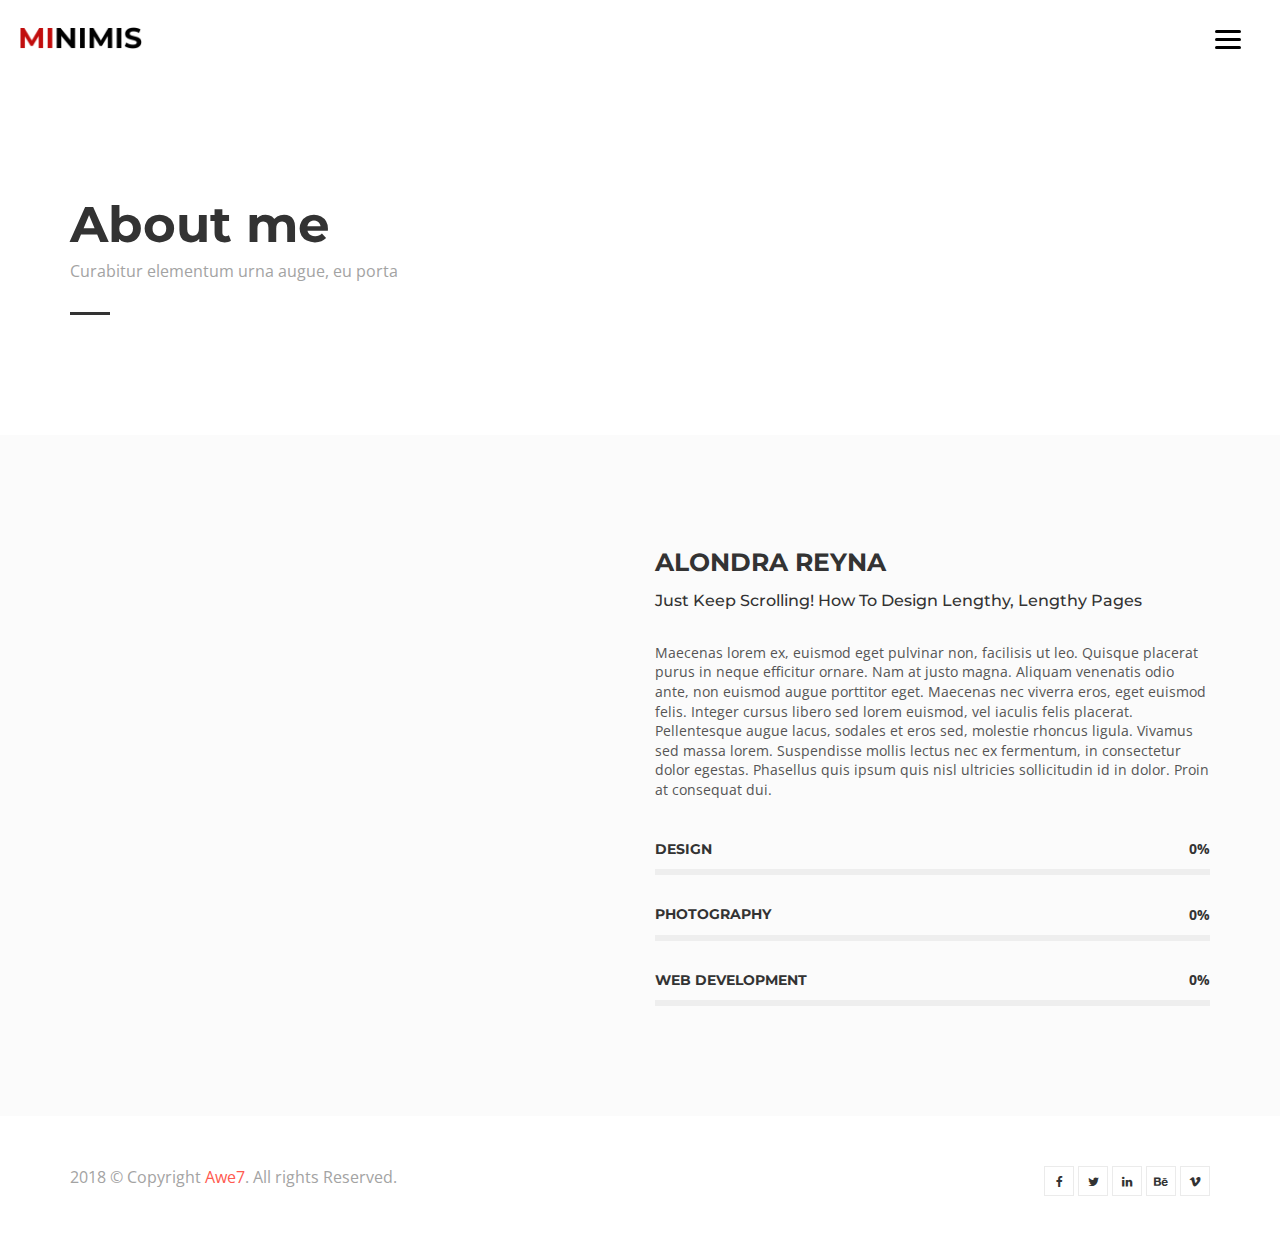
==== about.html @ cb205912 "create repo" ====
<!DOCTYPE html>
<html>
  <head>
    <title>About</title>
    <meta charset="utf-8" />
    <meta
      name="viewport"
      content="width=device-width, initial-scale=1.0, maximum-scale=1.0, user-scalable=no"
    />
    <meta name="format-detection" content="telephone=no" />
    <meta name="apple-mobile-web-app-capable" content="yes" />
    <!-- Fonts-->
    <link
      rel="stylesheet"
      type="text/css"
      href="assets/fonts/fontawesome/font-awesome.min.css"
    />
    <link
      rel="stylesheet"
      type="text/css"
      href="assets/fonts/pe-icon/pe-icon.css"
    />
    <!-- Vendors-->
    <link
      rel="stylesheet"
      type="text/css"
      href="assets/vendors/bootstrap/grid.css"
    />
    <link
      rel="stylesheet"
      type="text/css"
      href="assets/vendors/magnific-popup/magnific-popup.min.css"
    />
    <link
      rel="stylesheet"
      type="text/css"
      href="assets/vendors/swiper/swiper.css"
    />
    <!-- App & fonts-->
    <link
      rel="stylesheet"
      type="text/css"
      href="https://fonts.googleapis.com/css?family=Montserrat:300,400,500,600,700|Open+Sans:400,700"
    />
    <link
      rel="stylesheet"
      type="text/css"
      id="app-stylesheet"
      href="assets/css/main.css"
    />
    <!--[if lt IE 9]>
      <script src="https://oss.maxcdn.com/libs/html5shiv/3.7.0/html5shiv.js"></script>
    <![endif]-->
  </head>

  <body>
    <div class="page-wrap" id="root">
      <!-- header -->
      <header class="header header--fixed">
        <div class="header__inner">
          <div class="header__logo">
            <a href="index.html"
              ><img src="assets/img/logo.png" alt="" style="width: 122px"
            /></a>
          </div>
          <div class="navbar-toggle" id="fs-button">
            <div class="navbar-icon"><span></span></div>
          </div>
        </div>

        <!-- fullscreenmenu__module -->
        <div class="fullscreenmenu__module" trigger="#fs-button">
          <!-- overlay-menu -->
          <nav class="overlay-menu">
            <!--  -->
            <ul class="wil-menu-list">
              <li><a href="index.html">Home</a></li>
              <li class="current-menu-item"><a href="about.html">About</a></li>
              <li><a href="work.html">Work</a></li>
              <li><a href="blog.html">Blog</a></li>
              <li><a href="contact.html">Contact</a></li>
            </ul>
            <!--  -->
          </nav>
          <!-- End / overlay-menu -->
        </div>
        <!-- End / fullscreenmenu__module -->
      </header>
      <!-- End / header -->

      <!-- Content-->
      <div class="wil-content">
        <!-- Section -->
        <section class="awe-section">
          <div class="container">
            <!-- page-title -->
            <div class="page-title pb-40">
              <h2 class="page-title__title">About me</h2>
              <p class="page-title__text">
                Curabitur elementum urna augue, eu porta
              </p>
              <div class="page-title__divider"></div>
            </div>
            <!-- End / page-title -->
          </div>
        </section>
        <!-- End / Section -->

        <!-- Section -->
        <section class="awe-section bg-gray">
          <div class="container">
            <div class="row">
              <div class="col-md-6 col-lg-5">
                <img
                  src="https://images.pexels.com/photos/797558/pexels-photo-797558.jpeg?w=1260&amp;h=750&amp;auto=compress&amp;cs=tinysrgb"
                  alt=""
                />
              </div>
              <div
                class="col-md-6 col-lg-6 col-xs-offset-0 col-sm-offset-0 col-md-offset-0 col-lg-offset-1"
              >
                <!--  -->
                <div class="mt-30">
                  <h2 class="about__title">Alondra Reyna</h2>
                  <p class="about__subtitle">
                    Just Keep Scrolling! How To Design Lengthy, Lengthy Pages
                  </p>
                  <p class="about__text">
                    Maecenas lorem ex, euismod eget pulvinar non, facilisis ut
                    leo. Quisque placerat purus in neque efficitur ornare. Nam
                    at justo magna. Aliquam venenatis odio ante, non euismod
                    augue porttitor eget. Maecenas nec viverra eros, eget
                    euismod felis. Integer cursus libero sed lorem euismod, vel
                    iaculis felis placerat. Pellentesque augue lacus, sodales et
                    eros sed, molestie rhoncus ligula. Vivamus sed massa lorem.
                    Suspendisse mollis lectus nec ex fermentum, in consectetur
                    dolor egestas. Phasellus quis ipsum quis nisl ultricies
                    sollicitudin id in dolor. Proin at consequat dui.
                  </p>

                  <!-- progress -->
                  <div class="progress">
                    <h5 class="progress__title">design</h5>
                    <div class="progress__wrap">
                      <div
                        class="progress__bar"
                        data-progress-percent="33"
                        data-timing="ease"
                        data-duration="1000"
                        data-delay="500"
                      ></div>
                      <span class="progress__number">39%</span>
                    </div>
                  </div>
                  <!-- End / progress -->

                  <!-- progress -->
                  <div class="progress">
                    <h5 class="progress__title">photography</h5>
                    <div class="progress__wrap">
                      <div
                        class="progress__bar"
                        data-progress-percent="59"
                        data-timing="ease"
                        data-duration="1000"
                        data-delay="500"
                      ></div>
                      <span class="progress__number">47%</span>
                    </div>
                  </div>
                  <!-- End / progress -->

                  <!-- progress -->
                  <div class="progress">
                    <h5 class="progress__title">web development</h5>
                    <div class="progress__wrap">
                      <div
                        class="progress__bar"
                        data-progress-percent="53"
                        data-timing="ease"
                        data-duration="1000"
                        data-delay="500"
                      ></div>
                      <span class="progress__number">59%</span>
                    </div>
                  </div>
                  <!-- End / progress -->
                </div>
                <!-- End /  -->
              </div>
            </div>
          </div>
        </section>
        <!-- End / Section -->
      </div>
      <!-- End / Content-->

      <!-- footer -->
      <div class="footer">
        <div class="container">
          <div class="row">
            <div class="col-md-6 col-lg-6">
              <p class="footer__coppy">
                2018 &copy; Copyright <a href="http://awe7.com/">Awe7</a>. All
                rights Reserved.
              </p>
            </div>
            <div class="col-md-6 col-lg-6">
              <div class="footer__social">
                <!-- social-icon -->
                <a class="social-icon" href="#"
                  ><i class="social-icon__icon fa fa-facebook"></i> </a
                ><!-- End / social-icon -->

                <!-- social-icon -->
                <a class="social-icon" href="#"
                  ><i class="social-icon__icon fa fa-twitter"></i> </a
                ><!-- End / social-icon -->

                <!-- social-icon -->
                <a class="social-icon" href="#"
                  ><i class="social-icon__icon fa fa-linkedin"></i> </a
                ><!-- End / social-icon -->

                <!-- social-icon -->
                <a class="social-icon" href="#"
                  ><i class="social-icon__icon fa fa-behance"></i> </a
                ><!-- End / social-icon -->

                <!-- social-icon -->
                <a class="social-icon" href="#"
                  ><i class="social-icon__icon fa fa-vimeo"></i> </a
                ><!-- End / social-icon -->
              </div>
            </div>
          </div>
        </div>
      </div>
      <!-- End / footer -->
    </div>
    <!-- Vendors-->
    <script
      type="text/javascript"
      src="assets/vendors/jquery/jquery.min.js"
    ></script>
    <script
      type="text/javascript"
      src="assets/vendors/imagesloaded/imagesloaded.pkgd.js"
    ></script>
    <script
      type="text/javascript"
      src="assets/vendors/isotope-layout/isotope.pkgd.js"
    ></script>
    <script
      type="text/javascript"
      src="assets/vendors/jquery-one-page/jquery.nav.min.js"
    ></script>
    <script
      type="text/javascript"
      src="assets/vendors/jquery.easing/jquery.easing.min.js"
    ></script>
    <script
      type="text/javascript"
      src="assets/vendors/jquery.matchHeight/jquery.matchHeight.min.js"
    ></script>
    <script
      type="text/javascript"
      src="assets/vendors/magnific-popup/jquery.magnific-popup.min.js"
    ></script>
    <script
      type="text/javascript"
      src="assets/vendors/masonry-layout/masonry.pkgd.js"
    ></script>
    <script
      type="text/javascript"
      src="assets/vendors/jquery.waypoints/jquery.waypoints.min.js"
    ></script>
    <script
      type="text/javascript"
      src="assets/vendors/swiper/swiper.jquery.js"
    ></script>
    <script type="text/javascript" src="assets/vendors/menu/menu.js"></script>
    <script
      type="text/javascript"
      src="assets/vendors/typed/typed.min.js"
    ></script>
    <!-- App-->
    <script type="text/javascript" src="assets/js/main.js"></script>
  </body>
</html>
---- assets/fonts/pe-icon/pe-icon.css ----
@font-face {
	font-family: 'Pe-icon-7-stroke';
	src:url('fonts/Pe-icon-7-stroke.eot?d7yf1v');
	src:url('fonts/Pe-icon-7-stroke.eot?#iefixd7yf1v') format('embedded-opentype'),
		url('fonts/Pe-icon-7-stroke.woff?d7yf1v') format('woff'),
		url('fonts/Pe-icon-7-stroke.ttf?d7yf1v') format('truetype'),
		url('fonts/Pe-icon-7-stroke.svg?d7yf1v#Pe-icon-7-stroke') format('svg');
	font-weight: normal;
	font-style: normal;
}

[class^="pe-7s-"], [class*=" pe-7s-"] {
	font-family: 'Pe-icon-7-stroke';
	speak: none;
	font-style: normal;
	font-weight: normal;
	font-variant: normal;
	text-transform: none;
	line-height: 1;

	/* Better Font Rendering =========== */
	-webkit-font-smoothing: antialiased;
	-moz-osx-font-smoothing: grayscale;
}

.pe-7s-album:before {
	content: "\e6aa";
}
.pe-7s-arc:before {
	content: "\e6ab";
}
.pe-7s-back-2:before {
	content: "\e6ac";
}
.pe-7s-bandaid:before {
	content: "\e6ad";
}
.pe-7s-car:before {
	content: "\e6ae";
}
.pe-7s-diamond:before {
	content: "\e6af";
}
.pe-7s-door-lock:before {
	content: "\e6b0";
}
.pe-7s-eyedropper:before {
	content: "\e6b1";
}
.pe-7s-female:before {
	content: "\e6b2";
}
.pe-7s-gym:before {
	content: "\e6b3";
}
.pe-7s-hammer:before {
	content: "\e6b4";
}
.pe-7s-headphones:before {
	content: "\e6b5";
}
.pe-7s-helm:before {
	content: "\e6b6";
}
.pe-7s-hourglass:before {
	content: "\e6b7";
}
.pe-7s-leaf:before {
	content: "\e6b8";
}
.pe-7s-magic-wand:before {
	content: "\e6b9";
}
.pe-7s-male:before {
	content: "\e6ba";
}
.pe-7s-map-2:before {
	content: "\e6bb";
}
.pe-7s-next-2:before {
	content: "\e6bc";
}
.pe-7s-paint-bucket:before {
	content: "\e6bd";
}
.pe-7s-pendrive:before {
	content: "\e6be";
}
.pe-7s-photo:before {
	content: "\e6bf";
}
.pe-7s-piggy:before {
	content: "\e6c0";
}
.pe-7s-plugin:before {
	content: "\e6c1";
}
.pe-7s-refresh-2:before {
	content: "\e6c2";
}
.pe-7s-rocket:before {
	content: "\e6c3";
}
.pe-7s-settings:before {
	content: "\e6c4";
}
.pe-7s-shield:before {
	content: "\e6c5";
}
.pe-7s-smile:before {
	content: "\e6c6";
}
.pe-7s-usb:before {
	content: "\e6c7";
}
.pe-7s-vector:before {
	content: "\e6c8";
}
.pe-7s-wine:before {
	content: "\e6c9";
}
.pe-7s-cloud-upload:before {
	content: "\e68a";
}
.pe-7s-cash:before {
	content: "\e68c";
}
.pe-7s-close:before {
	content: "\e680";
}
.pe-7s-bluetooth:before {
	content: "\e68d";
}
.pe-7s-cloud-download:before {
	content: "\e68b";
}
.pe-7s-way:before {
	content: "\e68e";
}
.pe-7s-close-circle:before {
	content: "\e681";
}
.pe-7s-id:before {
	content: "\e68f";
}
.pe-7s-angle-up:before {
	content: "\e682";
}
.pe-7s-wristwatch:before {
	content: "\e690";
}
.pe-7s-angle-up-circle:before {
	content: "\e683";
}
.pe-7s-world:before {
	content: "\e691";
}
.pe-7s-angle-right:before {
	content: "\e684";
}
.pe-7s-volume:before {
	content: "\e692";
}
.pe-7s-angle-right-circle:before {
	content: "\e685";
}
.pe-7s-users:before {
	content: "\e693";
}
.pe-7s-angle-left:before {
	content: "\e686";
}
.pe-7s-user-female:before {
	content: "\e694";
}
.pe-7s-angle-left-circle:before {
	content: "\e687";
}
.pe-7s-up-arrow:before {
	content: "\e695";
}
.pe-7s-angle-down:before {
	content: "\e688";
}
.pe-7s-switch:before {
	content: "\e696";
}
.pe-7s-angle-down-circle:before {
	content: "\e689";
}
.pe-7s-scissors:before {
	content: "\e697";
}
.pe-7s-wallet:before {
	content: "\e600";
}
.pe-7s-safe:before {
	content: "\e698";
}
.pe-7s-volume2:before {
	content: "\e601";
}
.pe-7s-volume1:before {
	content: "\e602";
}
.pe-7s-voicemail:before {
	content: "\e603";
}
.pe-7s-video:before {
	content: "\e604";
}
.pe-7s-user:before {
	content: "\e605";
}
.pe-7s-upload:before {
	content: "\e606";
}
.pe-7s-unlock:before {
	content: "\e607";
}
.pe-7s-umbrella:before {
	content: "\e608";
}
.pe-7s-trash:before {
	content: "\e609";
}
.pe-7s-tools:before {
	content: "\e60a";
}
.pe-7s-timer:before {
	content: "\e60b";
}
.pe-7s-ticket:before {
	content: "\e60c";
}
.pe-7s-target:before {
	content: "\e60d";
}
.pe-7s-sun:before {
	content: "\e60e";
}
.pe-7s-study:before {
	content: "\e60f";
}
.pe-7s-stopwatch:before {
	content: "\e610";
}
.pe-7s-star:before {
	content: "\e611";
}
.pe-7s-speaker:before {
	content: "\e612";
}
.pe-7s-signal:before {
	content: "\e613";
}
.pe-7s-shuffle:before {
	content: "\e614";
}
.pe-7s-shopbag:before {
	content: "\e615";
}
.pe-7s-share:before {
	content: "\e616";
}
.pe-7s-server:before {
	content: "\e617";
}
.pe-7s-search:before {
	content: "\e618";
}
.pe-7s-film:before {
	content: "\e6a5";
}
.pe-7s-science:before {
	content: "\e619";
}
.pe-7s-disk:before {
	content: "\e6a6";
}
.pe-7s-ribbon:before {
	content: "\e61a";
}
.pe-7s-repeat:before {
	content: "\e61b";
}
.pe-7s-refresh:before {
	content: "\e61c";
}
.pe-7s-add-user:before {
	content: "\e6a9";
}
.pe-7s-refresh-cloud:before {
	content: "\e61d";
}
.pe-7s-paperclip:before {
	content: "\e69c";
}
.pe-7s-radio:before {
	content: "\e61e";
}
.pe-7s-note2:before {
	content: "\e69d";
}
.pe-7s-print:before {
	content: "\e61f";
}
.pe-7s-network:before {
	content: "\e69e";
}
.pe-7s-prev:before {
	content: "\e620";
}
.pe-7s-mute:before {
	content: "\e69f";
}
.pe-7s-power:before {
	content: "\e621";
}
.pe-7s-medal:before {
	content: "\e6a0";
}
.pe-7s-portfolio:before {
	content: "\e622";
}
.pe-7s-like2:before {
	content: "\e6a1";
}
.pe-7s-plus:before {
	content: "\e623";
}
.pe-7s-left-arrow:before {
	content: "\e6a2";
}
.pe-7s-play:before {
	content: "\e624";
}
.pe-7s-key:before {
	content: "\e6a3";
}
.pe-7s-plane:before {
	content: "\e625";
}
.pe-7s-joy:before {
	content: "\e6a4";
}
.pe-7s-photo-gallery:before {
	content: "\e626";
}
.pe-7s-pin:before {
	content: "\e69b";
}
.pe-7s-phone:before {
	content: "\e627";
}
.pe-7s-plug:before {
	content: "\e69a";
}
.pe-7s-pen:before {
	content: "\e628";
}
.pe-7s-right-arrow:before {
	content: "\e699";
}
.pe-7s-paper-plane:before {
	content: "\e629";
}
.pe-7s-delete-user:before {
	content: "\e6a7";
}
.pe-7s-paint:before {
	content: "\e62a";
}
.pe-7s-bottom-arrow:before {
	content: "\e6a8";
}
.pe-7s-notebook:before {
	content: "\e62b";
}
.pe-7s-note:before {
	content: "\e62c";
}
.pe-7s-next:before {
	content: "\e62d";
}
.pe-7s-news-paper:before {
	content: "\e62e";
}
.pe-7s-musiclist:before {
	content: "\e62f";
}
.pe-7s-music:before {
	content: "\e630";
}
.pe-7s-mouse:before {
	content: "\e631";
}
.pe-7s-more:before {
	content: "\e632";
}
.pe-7s-moon:before {
	content: "\e633";
}
.pe-7s-monitor:before {
	content: "\e634";
}
.pe-7s-micro:before {
	content: "\e635";
}
.pe-7s-menu:before {
	content: "\e636";
}
.pe-7s-map:before {
	content: "\e637";
}
.pe-7s-map-marker:before {
	content: "\e638";
}
.pe-7s-mail:before {
	content: "\e639";
}
.pe-7s-mail-open:before {
	content: "\e63a";
}
.pe-7s-mail-open-file:before {
	content: "\e63b";
}
.pe-7s-magnet:before {
	content: "\e63c";
}
.pe-7s-loop:before {
	content: "\e63d";
}
.pe-7s-look:before {
	content: "\e63e";
}
.pe-7s-lock:before {
	content: "\e63f";
}
.pe-7s-lintern:before {
	content: "\e640";
}
.pe-7s-link:before {
	content: "\e641";
}
.pe-7s-like:before {
	content: "\e642";
}
.pe-7s-light:before {
	content: "\e643";
}
.pe-7s-less:before {
	content: "\e644";
}
.pe-7s-keypad:before {
	content: "\e645";
}
.pe-7s-junk:before {
	content: "\e646";
}
.pe-7s-info:before {
	content: "\e647";
}
.pe-7s-home:before {
	content: "\e648";
}
.pe-7s-help2:before {
	content: "\e649";
}
.pe-7s-help1:before {
	content: "\e64a";
}
.pe-7s-graph3:before {
	content: "\e64b";
}
.pe-7s-graph2:before {
	content: "\e64c";
}
.pe-7s-graph1:before {
	content: "\e64d";
}
.pe-7s-graph:before {
	content: "\e64e";
}
.pe-7s-global:before {
	content: "\e64f";
}
.pe-7s-gleam:before {
	content: "\e650";
}
.pe-7s-glasses:before {
	content: "\e651";
}
.pe-7s-gift:before {
	content: "\e652";
}
.pe-7s-folder:before {
	content: "\e653";
}
.pe-7s-flag:before {
	content: "\e654";
}
.pe-7s-filter:before {
	content: "\e655";
}
.pe-7s-file:before {
	content: "\e656";
}
.pe-7s-expand1:before {
	content: "\e657";
}
.pe-7s-exapnd2:before {
	content: "\e658";
}
.pe-7s-edit:before {
	content: "\e659";
}
.pe-7s-drop:before {
	content: "\e65a";
}
.pe-7s-drawer:before {
	content: "\e65b";
}
.pe-7s-download:before {
	content: "\e65c";
}
.pe-7s-display2:before {
	content: "\e65d";
}
.pe-7s-display1:before {
	content: "\e65e";
}
.pe-7s-diskette:before {
	content: "\e65f";
}
.pe-7s-date:before {
	content: "\e660";
}
.pe-7s-cup:before {
	content: "\e661";
}
.pe-7s-culture:before {
	content: "\e662";
}
.pe-7s-crop:before {
	content: "\e663";
}
.pe-7s-credit:before {
	content: "\e664";
}
.pe-7s-copy-file:before {
	content: "\e665";
}
.pe-7s-config:before {
	content: "\e666";
}
.pe-7s-compass:before {
	content: "\e667";
}
.pe-7s-comment:before {
	content: "\e668";
}
.pe-7s-coffee:before {
	content: "\e669";
}
.pe-7s-cloud:before {
	content: "\e66a";
}
.pe-7s-clock:before {
	content: "\e66b";
}
.pe-7s-check:before {
	content: "\e66c";
}
.pe-7s-chat:before {
	content: "\e66d";
}
.pe-7s-cart:before {
	content: "\e66e";
}
.pe-7s-camera:before {
	content: "\e66f";
}
.pe-7s-call:before {
	content: "\e670";
}
.pe-7s-calculator:before {
	content: "\e671";
}
.pe-7s-browser:before {
	content: "\e672";
}
.pe-7s-box2:before {
	content: "\e673";
}
.pe-7s-box1:before {
	content: "\e674";
}
.pe-7s-bookmarks:before {
	content: "\e675";
}
.pe-7s-bicycle:before {
	content: "\e676";
}
.pe-7s-bell:before {
	content: "\e677";
}
.pe-7s-battery:before {
	content: "\e678";
}
.pe-7s-ball:before {
	content: "\e679";
}
.pe-7s-back:before {
	content: "\e67a";
}
.pe-7s-attention:before {
	content: "\e67b";
}
.pe-7s-anchor:before {
	content: "\e67c";
}
.pe-7s-albums:before {
	content: "\e67d";
}
.pe-7s-alarm:before {
	content: "\e67e";
}
.pe-7s-airplay:before {
	content: "\e67f";
}
---- assets/vendors/bootstrap/grid.css ----
/*!
 * Bootstrap v3.3.7 (http://getbootstrap.com)
 * Copyright 2011-2016 Twitter, Inc.
 * Licensed under MIT (https://github.com/twbs/bootstrap/blob/master/LICENSE)
 */
html{font-family:sans-serif;-ms-text-size-adjust:100%;-webkit-text-size-adjust:100%}body{margin:0}article,aside,details,figcaption,figure,footer,header,hgroup,main,menu,nav,section,summary{display:block}audio,canvas,progress,video{display:inline-block;vertical-align:baseline}audio:not([controls]){display:none;height:0}[hidden],template{display:none}a{background-color:transparent}a:active,a:hover{outline:0}abbr[title]{border-bottom:1px dotted}b,strong{font-weight:bold}dfn{font-style:italic}h1{font-size:2em;margin:0.67em 0}mark{background:#ff0;color:#000}small{font-size:80%}sub,sup{font-size:75%;line-height:0;position:relative;vertical-align:baseline}sup{top:-0.5em}sub{bottom:-0.25em}img{border:0}svg:not(:root){overflow:hidden}figure{margin:1em 40px}hr{-webkit-box-sizing:content-box;-moz-box-sizing:content-box;box-sizing:content-box;height:0}pre{overflow:auto}code,kbd,pre,samp{font-family:monospace, monospace;font-size:1em}button,input,optgroup,select,textarea{color:inherit;font:inherit;margin:0}button{overflow:visible}button,select{text-transform:none}button,html input[type="button"],input[type="reset"],input[type="submit"]{-webkit-appearance:button;cursor:pointer}button[disabled],html input[disabled]{cursor:default}button::-moz-focus-inner,input::-moz-focus-inner{border:0;padding:0}input{line-height:normal}input[type="checkbox"],input[type="radio"]{-webkit-box-sizing:border-box;-moz-box-sizing:border-box;box-sizing:border-box;padding:0}input[type="number"]::-webkit-inner-spin-button,input[type="number"]::-webkit-outer-spin-button{height:auto}input[type="search"]{-webkit-appearance:textfield;-webkit-box-sizing:content-box;-moz-box-sizing:content-box;box-sizing:content-box}input[type="search"]::-webkit-search-cancel-button,input[type="search"]::-webkit-search-decoration{-webkit-appearance:none}fieldset{border:1px solid #c0c0c0;margin:0 2px;padding:0.35em 0.625em 0.75em}legend{border:0;padding:0}textarea{overflow:auto}optgroup{font-weight:bold}table{border-collapse:collapse;border-spacing:0}td,th{padding:0}*{-webkit-box-sizing:border-box;-moz-box-sizing:border-box;box-sizing:border-box}*:before,*:after{-webkit-box-sizing:border-box;-moz-box-sizing:border-box;box-sizing:border-box}html{font-size:10px;-webkit-tap-highlight-color:rgba(0,0,0,0)}body{font-family:"Helvetica Neue",Helvetica,Arial,sans-serif;font-size:14px;line-height:1.42857143;color:#333;background-color:#fff}input,button,select,textarea{font-family:inherit;font-size:inherit;line-height:inherit}a{color:#337ab7;text-decoration:none}a:hover,a:focus{color:#23527c;text-decoration:underline}a:focus{outline:5px auto -webkit-focus-ring-color;outline-offset:-2px}figure{margin:0}img{vertical-align:middle}.img-responsive{display:block;max-width:100%;height:auto}.img-rounded{border-radius:6px}.img-thumbnail{padding:4px;line-height:1.42857143;background-color:#fff;border:1px solid #ddd;border-radius:4px;-webkit-transition:all .2s ease-in-out;-o-transition:all .2s ease-in-out;transition:all .2s ease-in-out;display:inline-block;max-width:100%;height:auto}.img-circle{border-radius:50%}hr{margin-top:20px;margin-bottom:20px;border:0;border-top:1px solid #eee}.sr-only{position:absolute;width:1px;height:1px;margin:-1px;padding:0;overflow:hidden;clip:rect(0, 0, 0, 0);border:0}.sr-only-focusable:active,.sr-only-focusable:focus{position:static;width:auto;height:auto;margin:0;overflow:visible;clip:auto}[role="button"]{cursor:pointer}.container{margin-right:auto;margin-left:auto;padding-left:15px;padding-right:15px}@media (min-width:768px){.container{width:750px}}@media (min-width:992px){.container{width:970px}}@media (min-width:1200px){.container{width:1170px}}.container-fluid{margin-right:auto;margin-left:auto;padding-left:15px;padding-right:15px}.row{margin-left:-15px;margin-right:-15px}.col-xs-1, .col-sm-1, .col-md-1, .col-lg-1, .col-xs-2, .col-sm-2, .col-md-2, .col-lg-2, .col-xs-3, .col-sm-3, .col-md-3, .col-lg-3, .col-xs-4, .col-sm-4, .col-md-4, .col-lg-4, .col-xs-5, .col-sm-5, .col-md-5, .col-lg-5, .col-xs-6, .col-sm-6, .col-md-6, .col-lg-6, .col-xs-7, .col-sm-7, .col-md-7, .col-lg-7, .col-xs-8, .col-sm-8, .col-md-8, .col-lg-8, .col-xs-9, .col-sm-9, .col-md-9, .col-lg-9, .col-xs-10, .col-sm-10, .col-md-10, .col-lg-10, .col-xs-11, .col-sm-11, .col-md-11, .col-lg-11, .col-xs-12, .col-sm-12, .col-md-12, .col-lg-12{position:relative;min-height:1px;padding-left:15px;padding-right:15px}.col-xs-1, .col-xs-2, .col-xs-3, .col-xs-4, .col-xs-5, .col-xs-6, .col-xs-7, .col-xs-8, .col-xs-9, .col-xs-10, .col-xs-11, .col-xs-12{float:left}.col-xs-12{width:100%}.col-xs-11{width:91.66666667%}.col-xs-10{width:83.33333333%}.col-xs-9{width:75%}.col-xs-8{width:66.66666667%}.col-xs-7{width:58.33333333%}.col-xs-6{width:50%}.col-xs-5{width:41.66666667%}.col-xs-4{width:33.33333333%}.col-xs-3{width:25%}.col-xs-2{width:16.66666667%}.col-xs-1{width:8.33333333%}.col-xs-pull-12{right:100%}.col-xs-pull-11{right:91.66666667%}.col-xs-pull-10{right:83.33333333%}.col-xs-pull-9{right:75%}.col-xs-pull-8{right:66.66666667%}.col-xs-pull-7{right:58.33333333%}.col-xs-pull-6{right:50%}.col-xs-pull-5{right:41.66666667%}.col-xs-pull-4{right:33.33333333%}.col-xs-pull-3{right:25%}.col-xs-pull-2{right:16.66666667%}.col-xs-pull-1{right:8.33333333%}.col-xs-pull-0{right:auto}.col-xs-push-12{left:100%}.col-xs-push-11{left:91.66666667%}.col-xs-push-10{left:83.33333333%}.col-xs-push-9{left:75%}.col-xs-push-8{left:66.66666667%}.col-xs-push-7{left:58.33333333%}.col-xs-push-6{left:50%}.col-xs-push-5{left:41.66666667%}.col-xs-push-4{left:33.33333333%}.col-xs-push-3{left:25%}.col-xs-push-2{left:16.66666667%}.col-xs-push-1{left:8.33333333%}.col-xs-push-0{left:auto}.col-xs-offset-12{margin-left:100%}.col-xs-offset-11{margin-left:91.66666667%}.col-xs-offset-10{margin-left:83.33333333%}.col-xs-offset-9{margin-left:75%}.col-xs-offset-8{margin-left:66.66666667%}.col-xs-offset-7{margin-left:58.33333333%}.col-xs-offset-6{margin-left:50%}.col-xs-offset-5{margin-left:41.66666667%}.col-xs-offset-4{margin-left:33.33333333%}.col-xs-offset-3{margin-left:25%}.col-xs-offset-2{margin-left:16.66666667%}.col-xs-offset-1{margin-left:8.33333333%}.col-xs-offset-0{margin-left:0}@media (min-width:768px){.col-sm-1, .col-sm-2, .col-sm-3, .col-sm-4, .col-sm-5, .col-sm-6, .col-sm-7, .col-sm-8, .col-sm-9, .col-sm-10, .col-sm-11, .col-sm-12{float:left}.col-sm-12{width:100%}.col-sm-11{width:91.66666667%}.col-sm-10{width:83.33333333%}.col-sm-9{width:75%}.col-sm-8{width:66.66666667%}.col-sm-7{width:58.33333333%}.col-sm-6{width:50%}.col-sm-5{width:41.66666667%}.col-sm-4{width:33.33333333%}.col-sm-3{width:25%}.col-sm-2{width:16.66666667%}.col-sm-1{width:8.33333333%}.col-sm-pull-12{right:100%}.col-sm-pull-11{right:91.66666667%}.col-sm-pull-10{right:83.33333333%}.col-sm-pull-9{right:75%}.col-sm-pull-8{right:66.66666667%}.col-sm-pull-7{right:58.33333333%}.col-sm-pull-6{right:50%}.col-sm-pull-5{right:41.66666667%}.col-sm-pull-4{right:33.33333333%}.col-sm-pull-3{right:25%}.col-sm-pull-2{right:16.66666667%}.col-sm-pull-1{right:8.33333333%}.col-sm-pull-0{right:auto}.col-sm-push-12{left:100%}.col-sm-push-11{left:91.66666667%}.col-sm-push-10{left:83.33333333%}.col-sm-push-9{left:75%}.col-sm-push-8{left:66.66666667%}.col-sm-push-7{left:58.33333333%}.col-sm-push-6{left:50%}.col-sm-push-5{left:41.66666667%}.col-sm-push-4{left:33.33333333%}.col-sm-push-3{left:25%}.col-sm-push-2{left:16.66666667%}.col-sm-push-1{left:8.33333333%}.col-sm-push-0{left:auto}.col-sm-offset-12{margin-left:100%}.col-sm-offset-11{margin-left:91.66666667%}.col-sm-offset-10{margin-left:83.33333333%}.col-sm-offset-9{margin-left:75%}.col-sm-offset-8{margin-left:66.66666667%}.col-sm-offset-7{margin-left:58.33333333%}.col-sm-offset-6{margin-left:50%}.col-sm-offset-5{margin-left:41.66666667%}.col-sm-offset-4{margin-left:33.33333333%}.col-sm-offset-3{margin-left:25%}.col-sm-offset-2{margin-left:16.66666667%}.col-sm-offset-1{margin-left:8.33333333%}.col-sm-offset-0{margin-left:0}}@media (min-width:992px){.col-md-1, .col-md-2, .col-md-3, .col-md-4, .col-md-5, .col-md-6, .col-md-7, .col-md-8, .col-md-9, .col-md-10, .col-md-11, .col-md-12{float:left}.col-md-12{width:100%}.col-md-11{width:91.66666667%}.col-md-10{width:83.33333333%}.col-md-9{width:75%}.col-md-8{width:66.66666667%}.col-md-7{width:58.33333333%}.col-md-6{width:50%}.col-md-5{width:41.66666667%}.col-md-4{width:33.33333333%}.col-md-3{width:25%}.col-md-2{width:16.66666667%}.col-md-1{width:8.33333333%}.col-md-pull-12{right:100%}.col-md-pull-11{right:91.66666667%}.col-md-pull-10{right:83.33333333%}.col-md-pull-9{right:75%}.col-md-pull-8{right:66.66666667%}.col-md-pull-7{right:58.33333333%}.col-md-pull-6{right:50%}.col-md-pull-5{right:41.66666667%}.col-md-pull-4{right:33.33333333%}.col-md-pull-3{right:25%}.col-md-pull-2{right:16.66666667%}.col-md-pull-1{right:8.33333333%}.col-md-pull-0{right:auto}.col-md-push-12{left:100%}.col-md-push-11{left:91.66666667%}.col-md-push-10{left:83.33333333%}.col-md-push-9{left:75%}.col-md-push-8{left:66.66666667%}.col-md-push-7{left:58.33333333%}.col-md-push-6{left:50%}.col-md-push-5{left:41.66666667%}.col-md-push-4{left:33.33333333%}.col-md-push-3{left:25%}.col-md-push-2{left:16.66666667%}.col-md-push-1{left:8.33333333%}.col-md-push-0{left:auto}.col-md-offset-12{margin-left:100%}.col-md-offset-11{margin-left:91.66666667%}.col-md-offset-10{margin-left:83.33333333%}.col-md-offset-9{margin-left:75%}.col-md-offset-8{margin-left:66.66666667%}.col-md-offset-7{margin-left:58.33333333%}.col-md-offset-6{margin-left:50%}.col-md-offset-5{margin-left:41.66666667%}.col-md-offset-4{margin-left:33.33333333%}.col-md-offset-3{margin-left:25%}.col-md-offset-2{margin-left:16.66666667%}.col-md-offset-1{margin-left:8.33333333%}.col-md-offset-0{margin-left:0}}@media (min-width:1200px){.col-lg-1, .col-lg-2, .col-lg-3, .col-lg-4, .col-lg-5, .col-lg-6, .col-lg-7, .col-lg-8, .col-lg-9, .col-lg-10, .col-lg-11, .col-lg-12{float:left}.col-lg-12{width:100%}.col-lg-11{width:91.66666667%}.col-lg-10{width:83.33333333%}.col-lg-9{width:75%}.col-lg-8{width:66.66666667%}.col-lg-7{width:58.33333333%}.col-lg-6{width:50%}.col-lg-5{width:41.66666667%}.col-lg-4{width:33.33333333%}.col-lg-3{width:25%}.col-lg-2{width:16.66666667%}.col-lg-1{width:8.33333333%}.col-lg-pull-12{right:100%}.col-lg-pull-11{right:91.66666667%}.col-lg-pull-10{right:83.33333333%}.col-lg-pull-9{right:75%}.col-lg-pull-8{right:66.66666667%}.col-lg-pull-7{right:58.33333333%}.col-lg-pull-6{right:50%}.col-lg-pull-5{right:41.66666667%}.col-lg-pull-4{right:33.33333333%}.col-lg-pull-3{right:25%}.col-lg-pull-2{right:16.66666667%}.col-lg-pull-1{right:8.33333333%}.col-lg-pull-0{right:auto}.col-lg-push-12{left:100%}.col-lg-push-11{left:91.66666667%}.col-lg-push-10{left:83.33333333%}.col-lg-push-9{left:75%}.col-lg-push-8{left:66.66666667%}.col-lg-push-7{left:58.33333333%}.col-lg-push-6{left:50%}.col-lg-push-5{left:41.66666667%}.col-lg-push-4{left:33.33333333%}.col-lg-push-3{left:25%}.col-lg-push-2{left:16.66666667%}.col-lg-push-1{left:8.33333333%}.col-lg-push-0{left:auto}.col-lg-offset-12{margin-left:100%}.col-lg-offset-11{margin-left:91.66666667%}.col-lg-offset-10{margin-left:83.33333333%}.col-lg-offset-9{margin-left:75%}.col-lg-offset-8{margin-left:66.66666667%}.col-lg-offset-7{margin-left:58.33333333%}.col-lg-offset-6{margin-left:50%}.col-lg-offset-5{margin-left:41.66666667%}.col-lg-offset-4{margin-left:33.33333333%}.col-lg-offset-3{margin-left:25%}.col-lg-offset-2{margin-left:16.66666667%}.col-lg-offset-1{margin-left:8.33333333%}.col-lg-offset-0{margin-left:0}}.clearfix:before,.clearfix:after,.container:before,.container:after,.container-fluid:before,.container-fluid:after,.row:before,.row:after{content:" ";display:table}.clearfix:after,.container:after,.container-fluid:after,.row:after{clear:both}.center-block{display:block;margin-left:auto;margin-right:auto}.pull-right{float:right !important}.pull-left{float:left !important}.hide{display:none !important}.show{display:block !important}.invisible{visibility:hidden}.text-hide{font:0/0 a;color:transparent;text-shadow:none;background-color:transparent;border:0}.hidden{display:none !important}.affix{position:fixed}
---- assets/css/main.css ----
/*--------------------------------------------------------------------------------

	# Minimis Template 1.0 - Mar 1, 2018
	# ------------------------------------------------------------------------
	# Designed & coded by Awe7
	# Websites:  http://www.awe7.com -  Email: info@awe7.com

----------------------------------------------------------------------------------

	1. base
	2. button
	3. form-item
	4. button
	5. about
	6. contact
	7. form_item
	8. fullscreenmenu
	9. grid-css
	10. hoverbox
	11. page_title
	12. post_detail
	13. post
	14. progress
	15. socialicon
	16. title
	17. typing
	18. work_detail
	19. work
	20. footer
	21. header-01
	22. Layout
	23. Grid Boostrap 
	24. Font size
	25. Margin Padding
	26. Swiper
	27. Swiper

--------------------------------------------------------------------------------*/

/* 1. base
--------------------------------------------------------------------------------*/

a[disabled], input[disabled], button[disabled], textarea[disabled] {
    cursor: not-allowed !important;
    opacity: .5 !important;
}

a:focus, input:focus, button:focus, textarea:focus {
    outline: none;
}

p {
    margin-top: 0;
    margin-bottom: 10px;
}

img {
    max-width: 100%;
    height: auto;
    border: 0;
}

.page-wrap {
    overflow: hidden;
}

.awe-section {
    position: relative;
    background-repeat: no-repeat;
    background-size: cover;
    background-position: center center;
    z-index: 9;
    padding-top: 50px;
    padding-bottom: 50px;
}

@media (min-width: 320px) {
    .awe-section {
        padding-top: calc(6.81818vw + 28.18182px);
        padding-bottom: calc(6.81818vw + 28.18182px);
    }
}

@media (min-width: 1200px) {
    .awe-section {
        padding-top: 110px;
        padding-bottom: 110px;
    }
}

.awe-text-left, .text-left {
    text-align: left !important;
}

.awe-text-center, .text-center {
    text-align: center !important;
}

.awe-text-right, .text-right {
    text-align: right !important;
}

.awe-text-underline {
    text-decoration: underline !important;
}

.awe-round {
    border-radius: 5px !important;
}

.awe-pill {
    border-radius: 50% !important;
}

.awe-tb {
    display: table;
    width: 100%;
    height: 100%;
}

.awe-tb__cell {
    display: table-cell;
    vertical-align: middle;
}

.awe-overlay, [data-gradient-bg] > canvas {
    position: absolute;
    width: 100%;
    height: 100%;
    top: 0;
    left: 0;
    z-index: -1;
}

.awe-overlay {
    background-color: rgba(0, 0, 0, .4);
}

.bg-fixed {
    background-attachment: fixed;
}

.awe-bg-cover {
    background-repeat: no-repeat;
    background-size: cover;
    background-position: center center;
}

.full {
    width: 100%;
    height: 100vh;
}

.embed-responsive {
    position: relative;
    display: block;
    height: 0;
    padding: 0;
    overflow: hidden;
}

.embed-responsive.embed-responsive-4by3 {
    padding-bottom: 75%;
}

.embed-responsive.embed-responsive-16by9 {
    padding-bottom: 56.25%;
}

.embed-responsive .embed-responsive-item, .embed-responsive iframe,
.embed-responsive embed, .embed-responsive object {
    position: absolute;
    top: 0;
    bottom: 0;
    left: 0;
    width: 100%;
    height: 100%;
    border: 0;
}

/* table Responsive */

.table-responsive-01 {
    width: 100%;
    overflow-y: hidden;
    overflow-x: auto;
}

.table-responsive-01 table > thead > tr > th,
.table-responsive-01 table > thead > tr > td,
.table-responsive-01 table > tbody > tr > th,
.table-responsive-01 table > tbody > tr > td,
.table-responsive-01 table > tfoot > tr > th,
.table-responsive-01 table > tfoot > tr > td {
    white-space: nowrap;
}

@media (max-width: 991px) {
    .table-responsive-02 table, .table-responsive-02 thead,
    .table-responsive-02 tbody, .table-responsive-02 th, .table-responsive-02 td,
    .table-responsive-02 tr {
        display: block;
    }

    .table-responsive-02 thead {
        border-top: 1px solid #e8e8e8 !important;
        border-bottom: none !important;
    }

    .table-responsive-02 thead tr {
        position: absolute;
        top: -9999px;
        left: -9999px;
    }

    .table-responsive-02 tr {
        padding: 15px 0;
        border-left: 1px solid #e8e8e8;
        border-right: 1px solid #e8e8e8;
    }

    .table-responsive-02 td {
        position: relative;
        padding: 15px 10px 15px 30% !important;
    }

    .table-responsive-02 td:before {
        content: attr(data-th);
        position: absolute;
        top: 15px;
        left: 20px;
        width: 25%;
        padding-right: 10px;
    }
}

a {
    color: #ff594f;
}

a:hover {
    text-decoration: line-through;
    color: #ff594f;
}

a:focus {
    text-decoration: none;
}

::-moz-selection {
    color: #fff;
    background-color: #333;
}

::selection {
    color: #fff;
    background-color: #333;
}

.awe-section {
    padding-top: 40px;
    padding-bottom: 40px;
}

@media (min-width: 320px) {
    .awe-section {
        padding-top: calc(4.54545vw + 25.45455px);
        padding-bottom: calc(4.54545vw + 25.45455px);
    }
}

@media (min-width: 1200px) {
    .awe-section {
        padding-top: 80px;
        padding-bottom: 80px;
    }
}

hr {
    margin-top: 10px;
    margin-bottom: 10px;
    border-color: #ebebeb;
}

.page-wrap {
    position: relative;
}

/* 2. button
--------------------------------------------------------------------------------*/

.md-btn {
    display: inline-block;
    border: 1px solid #ebebeb;
    box-shadow: none;
    outline: none;
    margin: 0;
    text-align: center;
    font-size: 12px;
    padding: 10px 20px;
    color: #000;
    background-color: #eee;
    transition: all .3s ease;
    text-decoration: none;
    vertical-align: middle;
    overflow: hidden;
    cursor: pointer;
    font-family: "Montserrat", sans-serif;
    line-height: 1;
    letter-spacing: 1px;
    text-transform: uppercase;
}

.md-btn:hover {
    background-color: #ebebeb;
    color: #000;
    text-decoration: line-through;
}

.md-btn[disabled] {
    opacity: .65;
    cursor: not-allowed;
}

.md-btn--primary {
    background-color: #ff594f;
    color: #fff;
}

.md-btn--primary:hover {
    background-color: rgba(255, 89, 79, .8);
    color: #fff;
}

.md-btn--primary:focus {
    background-color: #000;
    color: #fff;
}

.md-btn--success {
    background-color: #5cb85c;
    color: #fff;
}

.md-btn--success:hover {
    background-color: #449d44;
    color: #fff;
}

.md-btn--success:focus {
    background-color: #449d44;
    color: #fff;
}

.md-btn--info {
    background-color: #5bc0de;
    color: #fff;
}

.md-btn--info:hover {
    background-color: #31b0d5;
    color: #fff;
}

.md-btn--info:focus {
    background-color: #31b0d5;
    color: #fff;
}

.md-btn--warning {
    background-color: #f0ad4e;
    color: #fff;
}

.md-btn--warning:hover {
    background-color: #ec971f;
    color: #fff;
}

.md-btn--warning:focus {
    background-color: #ec971f;
    color: #fff;
}

.md-btn--danger {
    background-color: #d9534f;
    color: #fff;
}

.md-btn--danger:hover {
    background-color: #c9302c;
    color: #fff;
}

.md-btn--danger:focus {
    background-color: #c9302c;
    color: #fff;
}

.md-btn--link {
    background-color: transparent;
    color: #fe6565;
}

.md-btn--link:hover {
    background-color: transparent;
    color: #fe6565;
    text-decoration: underline;
}

.md-btn--link:focus {
    background-color: transparent;
    color: #fe6565;
}

.md-btn--dark {
    background-color: #000;
    color: #fff;
}

.md-btn--dark:hover {
    background-color: #fe6565;
    color: #fff;
}

.md-btn--dark:focus {
    background-color: #fe6565;
    color: #fff;
}

.md-btn--xs {
    padding: 6px 15px;
    font-size: 12px;
}

.md-btn--sm {
    padding: 8px 15px;
    min-width: 100px;
    font-size: 12px;
}

.md-btn--md {
    padding: 10px 20px;
    min-width: 140px;
    font-size: 14px;
}

.md-btn--lg {
    padding: 14px 24px;
    min-width: 160px;
    font-size: 16px;
}

.md-btn--square {
    border-radius: 0;
}

.md-btn--round {
    border-radius: 5px;
}

.md-btn--pill {
    border-radius: 40px;
}

.md-btn--block {
    display: block;
    width: 100%;
}

.md-btn--disabled {
    opacity: .65;
    cursor: not-allowed;
}

.md-btn--outline-primary {
    background-color: transparent;
}

.md-btn--outline-primary:hover {
    background-color: #ff594f;
    border-color: #ff594f;
    color: #fff;
}

/* 3. form-item
--------------------------------------------------------------------------------*/

input:not([type="button"]):not([type="submit"]):not([type="radio"]):not([type="checkbox"]):not([type="color"]),
select2, textarea, select, product__number:not([type="text"]) {
    box-shadow: none;
    outline: none;
    margin: 0;
    border-radius: 0;
    padding: 0 15px;
    line-height: 48px;
    border: 1px solid #ebebeb;
    color: #c0c0c0;
    font-size: 14px;
    vertical-align: middle;
    height: 50px;
    width: 100%;
}

input:not([type="button"]):not([type="submit"]):not([type="radio"]):not([type="checkbox"]):not([type="color"])::-webkit-input-placeholder,
select2::-webkit-input-placeholder, textarea::-webkit-input-placeholder,
select::-webkit-input-placeholder,
product__number:not([type="text"])::-webkit-input-placeholder {
    color: #c0c0c0;
    text-transform: capitalize;
}

input:not([type="button"]):not([type="submit"]):not([type="radio"]):not([type="checkbox"]):not([type="color"])::-moz-placeholder,
select2::-moz-placeholder, textarea::-moz-placeholder, select::-moz-placeholder,
product__number:not([type="text"])::-moz-placeholder {
    color: #c0c0c0;
    text-transform: capitalize;
}

input:not([type="button"]):not([type="submit"]):not([type="radio"]):not([type="checkbox"]):not([type="color"]):-moz-placeholder,
select2:-moz-placeholder, textarea:-moz-placeholder, select:-moz-placeholder,
product__number:not([type="text"]):-moz-placeholder {
    color: #c0c0c0;
    text-transform: capitalize;
}

input:not([type="button"]):not([type="submit"]):not([type="radio"]):not([type="checkbox"]):not([type="color"]):-ms-input-placeholder,
select2:-ms-input-placeholder, textarea:-ms-input-placeholder,
select:-ms-input-placeholder,
product__number:not([type="text"]):-ms-input-placeholder {
    color: #c0c0c0;
    text-transform: capitalize;
}

input:not([type="button"]):not([type="submit"]):not([type="radio"]):not([type="checkbox"]):not([type="color"])[disabled],
select2[disabled], textarea[disabled], select[disabled],
product__number:not([type="text"])[disabled] {
    opacity: .65;
    cursor: not-allowed;
}

input:not([type="button"]):not([type="submit"]):not([type="radio"]):not([type="checkbox"]):not([type="color"]),
textarea {
    -webkit-appearance: none;
       -moz-appearance: none;
            appearance: none;
}

input[type="checkbox"], input[type="radio"] {
    width: auto !important;
}

textarea {
    line-height: 1.3;
    padding-top: 10px;
    padding-bottom: 10px;
    min-height: 80px;
    resize: none;
}

/* Typography */

body {
    margin: 0;
    padding: 0;
    line-height: 1.4;
    font-size: 16px;
    font-weight: 400;
    font-family: "Open Sans", sans-serif;
    color: #555;
}

body.awe-skin-dark {
    background-color: #333;
}

.awe-skin-dark {
    color: rgba(255, 255, 255, .8);
}

.awe-skin-dark h1, .awe-skin-dark h2, .awe-skin-dark h3, .awe-skin-dark h4,
.awe-skin-dark h5, .awe-skin-dark h6 {
    color: #fff;
}

p {
    margin-bottom: 16px;
}

a {
    transition: all .3s ease;
}

a, input, textarea, select {
    outline: none;
}

h1, h2, h3, h4, h5, h6 {
    font-weight: 700;
    line-height: 1.4;
    color: #333;
    font-family: "Montserrat", sans-serif;
}

h1 a, h2 a, h3 a, h4 a, h5 a, h6 a {
    color: inherit;
    text-decoration: none;
}

h1 a:hover, h2 a:hover, h3 a:hover, h4 a:hover, h5 a:hover, h6 a:hover {
    color: inherit;
    text-decoration: none;
}

h1 {
    font-size: 60px;
}

h2 {
    font-size: 44px;
}

h3 {
    font-size: 34px;
}

h4 {
    font-size: 25px;
}

h5 {
    font-size: 18px;
}

h6 {
    font-size: 14px;
}

h3, h1, h2, h3 {
    margin-top: 30px;
    margin-bottom: 15px;
}

h4, h5, h6 {
    margin-top: 20px;
    margin-bottom: 10px;
}

img {
    max-width: 100%;
}

blockquote {
    position: relative;
    font-family: "Montserrat", sans-serif;
    font-size: 18px;
    border: 0;
    padding: 0;
    margin: 0;
    margin-bottom: 30px;
}

blockquote p {
    font-style: italic;
    margin-bottom: 0;
}

blockquote i {
    font-size: 40px !important;
    margin-bottom: 20px;
}

blockquote cite {
    display: block;
    font-size: 16px;
    font-style: normal;
    font-family: "Open Sans", sans-serif;
    font-weight: 700;
    margin-top: 15px;
}

blockquote small {
    font-weight: 400;
}

@media (min-width: 768px) {
    blockquote {
        font-size: 24px;
    }
}

abbr {
    color: #67dee8;
    border-width: 2px;
}

mark, .mark {
    background-color: #ff594f;
    color: #fff;
}

ul {
    list-style: none;
    margin: 0;
    padding: 0;
}

/* 4. button
--------------------------------------------------------------------------------*/

.btn {
    text-transform: uppercase;
}

.btn-custom {
    position: relative;
    padding-right: 50px;
}

.btn-custom:after {
    content: '\F178';
    font-family: 'fontAwesome';
    position: absolute;
    top: 50%;
    right: 12px;
    transform: translateY(-50%);
}

/* 5. about
--------------------------------------------------------------------------------*/

.about__subtitle {
    color: #333;
    margin-bottom: 30px;
    font-family: "Montserrat", sans-serif;
    font-weight: 500;
}

.about__title {
    font-size: 25px;
    font-weight: bold;
    text-transform: uppercase;
    margin-top: 0;
    margin-bottom: 10px;
}

.about__text {
    font-size: 14px;
    margin-bottom: 40px;
}

.about__text p {
    margin-bottom: 20px;
}

/* 6. contact
--------------------------------------------------------------------------------*/

.contact {
    position: relative;
    padding-left: 55px;
    margin-bottom: 30px;
    z-index: 9;
}

.contact__icon {
    position: absolute;
    top: 5px;
    left: 0;
    width: 40px;
    height: 40px;
    line-height: 40px;
    border-radius: 50%;
    text-align: center;
    border: 1px solid #ff594f;
    color: #ff594f;
    font-size: 20px;
}

.contact__title {
    font-size: 16px;
    font-weight: 600;
    text-transform: uppercase;
    letter-spacing: 1px;
    margin-top: 0;
    margin-bottom: 5px;
}

.contact__text {
    font-size: 14px;
}

/* 7. form_item
--------------------------------------------------------------------------------*/

.form-item {
    margin-bottom: 25px;
    overflow: hidden;
}

.form__label {
    display: block;
    font-family: "Montserrat", sans-serif;
    text-transform: capitalize;
    color: #333;
    margin-bottom: 10px;
}

.form-wrapper {
    margin: 0 -15px;
    overflow: hidden;
}

.form-wrapper .form-item {
    padding: 0 15px;
}

.form-item-btn-center {
    text-align: center;
}

@media (min-width: 769px) {
    .form-item--half {
        width: 50%;
        float: left;
    }

    .form-item-btn-right {
        text-align: right;
    }
}

/* 8. fullscreenmenu
--------------------------------------------------------------------------------*/

.fullscreenmenu__module {
    position: fixed;
    background-color: rgba(0, 0, 0, .8);
    top: 0;
    left: 0;
    right: 0;
    width: 100%;
    height: 100%;
    opacity: 0;
    visibility: hidden;
    overflow: hidden;
    transition: all .2s linear;
}

.open {
    opacity: 1;
    visibility: visible;
    z-index: 99;
    transition: all .2s linear;
}

.open li {
    animation: fadeInUp .35s ease forwards;
    animation-delay: .1s;
}

.open li:nth-of-type(2) {
    animation-delay: .15s;
}

.open li:nth-of-type(3) {
    animation-delay: .25s;
}

.open li:nth-of-type(4) {
    animation-delay: .35s;
}

.open li:nth-of-type(5) {
    animation-delay: .45s;
}

.open li:nth-of-type(6) {
    animation-delay: .55s;
}

.open li:nth-of-type(7) {
    animation-delay: .65s;
}

.open li:nth-of-type(8) {
    animation-delay: .75s;
}

.open li:nth-of-type(9) {
    animation-delay: .85s;
}

.open li:nth-of-type(10) {
    animation-delay: .95s;
}

@keyframes fadeInUp {
    0% {
        opacity: 0;
        transform: translate3d(0, 100%, 0);
    }

    100% {
        opacity: 1;
        transform: none;
    }
}

.overlay-menu {
    position: relative;
    top: 50%;
    text-align: center;
    transform: translateY(-50%);
}

.overlay-menu ul {
    display: inline-block;
    list-style: none;
    height: 100%;
    margin: 0 auto;
    padding: 0;
    position: relative;
}

.overlay-menu ul li {
    display: block;
    position: relative;
    opacity: 0;
}

.overlay-menu ul li a {
    display: block;
    position: relative;
    overflow: hidden;
    font-family: "Montserrat", sans-serif;
    font-size: 30px;
    font-weight: 600;
    color: #fff;
    text-decoration: none;
    text-transform: uppercase;
    padding: 5px 0;
    transition: all .2s linear;
}

@media (min-width: 320px) {
    .overlay-menu ul li a {
        font-size: calc(2.27273vw + 22.72727px);
    }
}

@media (min-width: 1200px) {
    .overlay-menu ul li a {
        font-size: 50px;
    }
}

.overlay-menu ul li.active > a, .overlay-menu ul li a:hover {
    color: #ff594f;
    text-decoration: line-through;
}

.fs-button {
    position: absolute;
    z-index: 300;
    cursor: pointer;
    width: 20px;
    height: 20px;
    transform: rotate(0deg);
    transition: .2s ease-in-out;
    cursor: pointer;
}

.fs-button span {
    background: #fff;
    display: block;
    position: absolute;
    left: 0;
    height: 3px;
    width: 100%;
    opacity: 1;
    transform: rotate(0deg);
    transition: .25s ease-in-out;
}

.fs-button span:nth-child(1) {
    top: 0;
}

.fs-button span:nth-child(2) {
    top: 6px;
}

.fs-button span:nth-child(3) {
    top: 12px;
}

.fs-button.open span:nth-child(2) {
    top: 6px;
    left: 50%;
    width: 0%;
}

.fs-button.open span:nth-child(1) {
    top: 6px;
    transform: rotate(45deg);
}

.fs-button.open span:nth-child(3) {
    top: 6px;
    transform: rotate(-45deg);
}

.grid-css .grid-item .grid-item__inner {
    position: relative;
}

.grid-css.grid-css--grid .grid-item__content-wrapper {
    position: absolute;
}

.grid-css.grid-css--grid .grid-item__content-wrapper {
    margin: 0 !important;
}

.grid-css.grid-css--grid .grid-item__inner {
    padding-top: 100%;
}

.grid-css.grid-css--grid .grid-item.extra-large .grid-item__inner,
.grid-css.grid-css--grid .grid-item.wide .grid-item__inner {
    padding-top: 50%;
}

.grid-css.grid-css--grid .grid-item.high .grid-item__inner {
    padding-top: 200%;
}

.grid-css.grid-css--grid[data-ratio="4by3"] .grid-item__inner {
    padding-top: 75%;
}

.grid-css.grid-css--grid[data-ratio="4by3"] .grid-item.extra-large .grid-item__inner,
.grid-css.grid-css--grid[data-ratio="4by3"] .grid-item.wide .grid-item__inner {
    padding-top: 37.5%;
}

.grid-css.grid-css--grid[data-ratio="4by3"] .grid-item.high .grid-item__inner {
    padding-top: 150%;
}

.grid-css.grid-css--grid[data-ratio="16by9"] .grid-item__inner {
    padding-top: 56.25%;
}

.grid-css.grid-css--grid[data-ratio="16by9"] .grid-item.extra-large .grid-item__inner,
.grid-css.grid-css--grid[data-ratio="16by9"] .grid-item.wide .grid-item__inner {
    padding-top: 28.125%;
}

.grid-css.grid-css--grid[data-ratio="16by9"] .grid-item.high .grid-item__inner {
    padding-top: 112.5%;
}

[data-col-xs="1"].grid-css .grid-item, [data-col-xs="1"].grid-css .grid-sizer {
    width: 100%;
}

[data-col-xs="2"].grid-css .grid-item, [data-col-xs="2"].grid-css .grid-sizer {
    width: 50%;
}

[data-col-xs="2"].grid-css .grid-item.wide,
[data-col-xs="2"].grid-css .grid-item.large {
    width: 100%;
}

[data-col-xs="2"].grid-css .grid-item.extra-large {
    width: 100%;
}

[data-col-xs="3"].grid-css .grid-item, [data-col-xs="3"].grid-css .grid-sizer {
    width: 33.33333%;
}

[data-col-xs="3"].grid-css .grid-item.wide,
[data-col-xs="3"].grid-css .grid-item.large {
    width: 66.66667%;
}

[data-col-xs="3"].grid-css .grid-item.extra-large {
    width: 100%;
}

[data-col-xs="4"].grid-css .grid-item, [data-col-xs="4"].grid-css .grid-sizer {
    width: 25%;
}

[data-col-xs="4"].grid-css .grid-item.wide,
[data-col-xs="4"].grid-css .grid-item.large {
    width: 50%;
}

[data-col-xs="4"].grid-css .grid-item.extra-large {
    width: 100%;
}

[data-col-xs="5"].grid-css .grid-item, [data-col-xs="5"].grid-css .grid-sizer {
    width: 20%;
}

[data-col-xs="5"].grid-css .grid-item.wide,
[data-col-xs="5"].grid-css .grid-item.large {
    width: 40%;
}

[data-col-xs="5"].grid-css .grid-item.extra-large {
    width: 100%;
}

[data-col-xs="6"].grid-css .grid-item, [data-col-xs="6"].grid-css .grid-sizer {
    width: 16.66667%;
}

[data-col-xs="6"].grid-css .grid-item.wide,
[data-col-xs="6"].grid-css .grid-item.large {
    width: 33.33333%;
}

[data-col-xs="6"].grid-css .grid-item.extra-large {
    width: 100%;
}

[data-col-xs="7"].grid-css .grid-item, [data-col-xs="7"].grid-css .grid-sizer {
    width: 14.28571%;
}

[data-col-xs="7"].grid-css .grid-item.wide,
[data-col-xs="7"].grid-css .grid-item.large {
    width: 28.57143%;
}

[data-col-xs="7"].grid-css .grid-item.extra-large {
    width: 100%;
}

[data-col-xs="8"].grid-css .grid-item, [data-col-xs="8"].grid-css .grid-sizer {
    width: 12.5%;
}

[data-col-xs="8"].grid-css .grid-item.wide,
[data-col-xs="8"].grid-css .grid-item.large {
    width: 25%;
}

[data-col-xs="8"].grid-css .grid-item.extra-large {
    width: 100%;
}

[data-col-xs="9"].grid-css .grid-item, [data-col-xs="9"].grid-css .grid-sizer {
    width: 11.11111%;
}

[data-col-xs="9"].grid-css .grid-item.wide,
[data-col-xs="9"].grid-css .grid-item.large {
    width: 22.22222%;
}

[data-col-xs="9"].grid-css .grid-item.extra-large {
    width: 100%;
}

[data-col-xs="10"].grid-css .grid-item, [data-col-xs="10"].grid-css .grid-sizer {
    width: 10%;
}

[data-col-xs="10"].grid-css .grid-item.wide,
[data-col-xs="10"].grid-css .grid-item.large {
    width: 20%;
}

[data-col-xs="10"].grid-css .grid-item.extra-large {
    width: 100%;
}

@media (min-width: 768px) {
    [data-col-sm="1"].grid-css .grid-item,
    [data-col-sm="1"].grid-css .grid-sizer {
        width: 100%;
    }

    [data-col-sm="2"].grid-css .grid-item,
    [data-col-sm="2"].grid-css .grid-sizer {
        width: 50%;
    }

    [data-col-sm="2"].grid-css .grid-item.wide,
    [data-col-sm="2"].grid-css .grid-item.large {
        width: 100%;
    }

    [data-col-sm="2"].grid-css .grid-item.extra-large {
        width: 100%;
    }

    [data-col-sm="3"].grid-css .grid-item,
    [data-col-sm="3"].grid-css .grid-sizer {
        width: 33.33333%;
    }

    [data-col-sm="3"].grid-css .grid-item.wide,
    [data-col-sm="3"].grid-css .grid-item.large {
        width: 66.66667%;
    }

    [data-col-sm="3"].grid-css .grid-item.extra-large {
        width: 100%;
    }

    [data-col-sm="4"].grid-css .grid-item,
    [data-col-sm="4"].grid-css .grid-sizer {
        width: 25%;
    }

    [data-col-sm="4"].grid-css .grid-item.wide,
    [data-col-sm="4"].grid-css .grid-item.large {
        width: 50%;
    }

    [data-col-sm="4"].grid-css .grid-item.extra-large {
        width: 100%;
    }

    [data-col-sm="5"].grid-css .grid-item,
    [data-col-sm="5"].grid-css .grid-sizer {
        width: 20%;
    }

    [data-col-sm="5"].grid-css .grid-item.wide,
    [data-col-sm="5"].grid-css .grid-item.large {
        width: 40%;
    }

    [data-col-sm="5"].grid-css .grid-item.extra-large {
        width: 100%;
    }

    [data-col-sm="6"].grid-css .grid-item,
    [data-col-sm="6"].grid-css .grid-sizer {
        width: 16.66667%;
    }

    [data-col-sm="6"].grid-css .grid-item.wide,
    [data-col-sm="6"].grid-css .grid-item.large {
        width: 33.33333%;
    }

    [data-col-sm="6"].grid-css .grid-item.extra-large {
        width: 100%;
    }

    [data-col-sm="7"].grid-css .grid-item,
    [data-col-sm="7"].grid-css .grid-sizer {
        width: 14.28571%;
    }

    [data-col-sm="7"].grid-css .grid-item.wide,
    [data-col-sm="7"].grid-css .grid-item.large {
        width: 28.57143%;
    }

    [data-col-sm="7"].grid-css .grid-item.extra-large {
        width: 100%;
    }

    [data-col-sm="8"].grid-css .grid-item,
    [data-col-sm="8"].grid-css .grid-sizer {
        width: 12.5%;
    }

    [data-col-sm="8"].grid-css .grid-item.wide,
    [data-col-sm="8"].grid-css .grid-item.large {
        width: 25%;
    }

    [data-col-sm="8"].grid-css .grid-item.extra-large {
        width: 100%;
    }

    [data-col-sm="9"].grid-css .grid-item,
    [data-col-sm="9"].grid-css .grid-sizer {
        width: 11.11111%;
    }

    [data-col-sm="9"].grid-css .grid-item.wide,
    [data-col-sm="9"].grid-css .grid-item.large {
        width: 22.22222%;
    }

    [data-col-sm="9"].grid-css .grid-item.extra-large {
        width: 100%;
    }

    [data-col-sm="10"].grid-css .grid-item,
    [data-col-sm="10"].grid-css .grid-sizer {
        width: 10%;
    }

    [data-col-sm="10"].grid-css .grid-item.wide,
    [data-col-sm="10"].grid-css .grid-item.large {
        width: 20%;
    }

    [data-col-sm="10"].grid-css .grid-item.extra-large {
        width: 100%;
    }
}

@media (min-width: 992px) {
    [data-col-md="1"].grid-css .grid-item,
    [data-col-md="1"].grid-css .grid-sizer {
        width: 100%;
    }

    [data-col-md="2"].grid-css .grid-item,
    [data-col-md="2"].grid-css .grid-sizer {
        width: 50%;
    }

    [data-col-md="2"].grid-css .grid-item.wide,
    [data-col-md="2"].grid-css .grid-item.large {
        width: 100%;
    }

    [data-col-md="2"].grid-css .grid-item.extra-large {
        width: 100%;
    }

    [data-col-md="3"].grid-css .grid-item,
    [data-col-md="3"].grid-css .grid-sizer {
        width: 33.33333%;
    }

    [data-col-md="3"].grid-css .grid-item.wide,
    [data-col-md="3"].grid-css .grid-item.large {
        width: 66.66667%;
    }

    [data-col-md="3"].grid-css .grid-item.extra-large {
        width: 100%;
    }

    [data-col-md="4"].grid-css .grid-item,
    [data-col-md="4"].grid-css .grid-sizer {
        width: 25%;
    }

    [data-col-md="4"].grid-css .grid-item.wide,
    [data-col-md="4"].grid-css .grid-item.large {
        width: 50%;
    }

    [data-col-md="4"].grid-css .grid-item.extra-large {
        width: 100%;
    }

    [data-col-md="5"].grid-css .grid-item,
    [data-col-md="5"].grid-css .grid-sizer {
        width: 20%;
    }

    [data-col-md="5"].grid-css .grid-item.wide,
    [data-col-md="5"].grid-css .grid-item.large {
        width: 40%;
    }

    [data-col-md="5"].grid-css .grid-item.extra-large {
        width: 100%;
    }

    [data-col-md="6"].grid-css .grid-item,
    [data-col-md="6"].grid-css .grid-sizer {
        width: 16.66667%;
    }

    [data-col-md="6"].grid-css .grid-item.wide,
    [data-col-md="6"].grid-css .grid-item.large {
        width: 33.33333%;
    }

    [data-col-md="6"].grid-css .grid-item.extra-large {
        width: 100%;
    }

    [data-col-md="7"].grid-css .grid-item,
    [data-col-md="7"].grid-css .grid-sizer {
        width: 14.28571%;
    }

    [data-col-md="7"].grid-css .grid-item.wide,
    [data-col-md="7"].grid-css .grid-item.large {
        width: 28.57143%;
    }

    [data-col-md="7"].grid-css .grid-item.extra-large {
        width: 100%;
    }

    [data-col-md="8"].grid-css .grid-item,
    [data-col-md="8"].grid-css .grid-sizer {
        width: 12.5%;
    }

    [data-col-md="8"].grid-css .grid-item.wide,
    [data-col-md="8"].grid-css .grid-item.large {
        width: 25%;
    }

    [data-col-md="8"].grid-css .grid-item.extra-large {
        width: 100%;
    }

    [data-col-md="9"].grid-css .grid-item,
    [data-col-md="9"].grid-css .grid-sizer {
        width: 11.11111%;
    }

    [data-col-md="9"].grid-css .grid-item.wide,
    [data-col-md="9"].grid-css .grid-item.large {
        width: 22.22222%;
    }

    [data-col-md="9"].grid-css .grid-item.extra-large {
        width: 100%;
    }

    [data-col-md="10"].grid-css .grid-item,
    [data-col-md="10"].grid-css .grid-sizer {
        width: 10%;
    }

    [data-col-md="10"].grid-css .grid-item.wide,
    [data-col-md="10"].grid-css .grid-item.large {
        width: 20%;
    }

    [data-col-md="10"].grid-css .grid-item.extra-large {
        width: 100%;
    }
}

@media (min-width: 1200px) {
    [data-col-lg="1"].grid-css .grid-item,
    [data-col-lg="1"].grid-css .grid-sizer {
        width: 100%;
    }

    [data-col-lg="2"].grid-css .grid-item,
    [data-col-lg="2"].grid-css .grid-sizer {
        width: 50%;
    }

    [data-col-lg="2"].grid-css .grid-item.wide,
    [data-col-lg="2"].grid-css .grid-item.large {
        width: 100%;
    }

    [data-col-lg="2"].grid-css .grid-item.extra-large {
        width: 100%;
    }

    [data-col-lg="3"].grid-css .grid-item,
    [data-col-lg="3"].grid-css .grid-sizer {
        width: 33.33333%;
    }

    [data-col-lg="3"].grid-css .grid-item.wide,
    [data-col-lg="3"].grid-css .grid-item.large {
        width: 66.66667%;
    }

    [data-col-lg="3"].grid-css .grid-item.extra-large {
        width: 100%;
    }

    [data-col-lg="4"].grid-css .grid-item,
    [data-col-lg="4"].grid-css .grid-sizer {
        width: 25%;
    }

    [data-col-lg="4"].grid-css .grid-item.wide,
    [data-col-lg="4"].grid-css .grid-item.large {
        width: 50%;
    }

    [data-col-lg="4"].grid-css .grid-item.extra-large {
        width: 100%;
    }

    [data-col-lg="5"].grid-css .grid-item,
    [data-col-lg="5"].grid-css .grid-sizer {
        width: 20%;
    }

    [data-col-lg="5"].grid-css .grid-item.wide,
    [data-col-lg="5"].grid-css .grid-item.large {
        width: 40%;
    }

    [data-col-lg="5"].grid-css .grid-item.extra-large {
        width: 100%;
    }

    [data-col-lg="6"].grid-css .grid-item,
    [data-col-lg="6"].grid-css .grid-sizer {
        width: 16.66667%;
    }

    [data-col-lg="6"].grid-css .grid-item.wide,
    [data-col-lg="6"].grid-css .grid-item.large {
        width: 33.33333%;
    }

    [data-col-lg="6"].grid-css .grid-item.extra-large {
        width: 100%;
    }

    [data-col-lg="7"].grid-css .grid-item,
    [data-col-lg="7"].grid-css .grid-sizer {
        width: 14.28571%;
    }

    [data-col-lg="7"].grid-css .grid-item.wide,
    [data-col-lg="7"].grid-css .grid-item.large {
        width: 28.57143%;
    }

    [data-col-lg="7"].grid-css .grid-item.extra-large {
        width: 100%;
    }

    [data-col-lg="8"].grid-css .grid-item,
    [data-col-lg="8"].grid-css .grid-sizer {
        width: 12.5%;
    }

    [data-col-lg="8"].grid-css .grid-item.wide,
    [data-col-lg="8"].grid-css .grid-item.large {
        width: 25%;
    }

    [data-col-lg="8"].grid-css .grid-item.extra-large {
        width: 100%;
    }

    [data-col-lg="9"].grid-css .grid-item,
    [data-col-lg="9"].grid-css .grid-sizer {
        width: 11.11111%;
    }

    [data-col-lg="9"].grid-css .grid-item.wide,
    [data-col-lg="9"].grid-css .grid-item.large {
        width: 22.22222%;
    }

    [data-col-lg="9"].grid-css .grid-item.extra-large {
        width: 100%;
    }

    [data-col-lg="10"].grid-css .grid-item,
    [data-col-lg="10"].grid-css .grid-sizer {
        width: 10%;
    }

    [data-col-lg="10"].grid-css .grid-item.wide,
    [data-col-lg="10"].grid-css .grid-item.large {
        width: 20%;
    }

    [data-col-lg="10"].grid-css .grid-item.extra-large {
        width: 100%;
    }
}

[data-gap="5"].grid-css .grid__inner {
    margin: -3px;
}

[data-gap="5"].grid-css .grid__inner .grid-item .grid-item__content-wrapper {
    margin: 3px;
    top: 3px;
    right: 3px;
    bottom: 3px;
    left: 3px;
}

[data-gap="10"].grid-css .grid__inner {
    margin: -5px;
}

[data-gap="10"].grid-css .grid__inner .grid-item .grid-item__content-wrapper {
    margin: 5px;
    top: 5px;
    right: 5px;
    bottom: 5px;
    left: 5px;
}

[data-gap="15"].grid-css .grid__inner {
    margin: -8px;
}

[data-gap="15"].grid-css .grid__inner .grid-item .grid-item__content-wrapper {
    margin: 8px;
    top: 8px;
    right: 8px;
    bottom: 8px;
    left: 8px;
}

[data-gap="20"].grid-css .grid__inner {
    margin: -10px;
}

[data-gap="20"].grid-css .grid__inner .grid-item .grid-item__content-wrapper {
    margin: 10px;
    top: 10px;
    right: 10px;
    bottom: 10px;
    left: 10px;
}

[data-gap="25"].grid-css .grid__inner {
    margin: -13px;
}

[data-gap="25"].grid-css .grid__inner .grid-item .grid-item__content-wrapper {
    margin: 13px;
    top: 13px;
    right: 13px;
    bottom: 13px;
    left: 13px;
}

[data-gap="30"].grid-css .grid__inner {
    margin: -15px;
}

[data-gap="30"].grid-css .grid__inner .grid-item .grid-item__content-wrapper {
    margin: 15px;
    top: 15px;
    right: 15px;
    bottom: 15px;
    left: 15px;
}

[data-gap="35"].grid-css .grid__inner {
    margin: -18px;
}

[data-gap="35"].grid-css .grid__inner .grid-item .grid-item__content-wrapper {
    margin: 18px;
    top: 18px;
    right: 18px;
    bottom: 18px;
    left: 18px;
}

[data-gap="40"].grid-css .grid__inner {
    margin: -20px;
}

[data-gap="40"].grid-css .grid__inner .grid-item .grid-item__content-wrapper {
    margin: 20px;
    top: 20px;
    right: 20px;
    bottom: 20px;
    left: 20px;
}

[data-gap="45"].grid-css .grid__inner {
    margin: -23px;
}

[data-gap="45"].grid-css .grid__inner .grid-item .grid-item__content-wrapper {
    margin: 23px;
    top: 23px;
    right: 23px;
    bottom: 23px;
    left: 23px;
}

[data-gap="50"].grid-css .grid__inner {
    margin: -25px;
}

[data-gap="50"].grid-css .grid__inner .grid-item .grid-item__content-wrapper {
    margin: 25px;
    top: 25px;
    right: 25px;
    bottom: 25px;
    left: 25px;
}

/* 9. grid-css
--------------------------------------------------------------------------------*/

.grid-css {
    margin: 0;
}

.grid-css .grid-item, .grid-css .grid-sizer {
    width: 100%;
}

.grid-css .grid-item .grid-item__inner .grid-item__content-wrapper {
    background-color: #ccc;
}

.grid-css.grid-css--grid .grid-item__content-wrapper {
    top: 0;
    right: 0;
    bottom: 0;
    left: 0;
}

.filter {
    margin: 0 -10px 30px;
}

.filter li {
    display: inline-block;
}

.filter li.current a {
    color: #000;
}

.filter a {
    display: block;
    position: relative;
    font-size: 14px;
    font-weight: 500;
    text-transform: capitalize;
    color: #555;
    padding: 5px 10px;
}

/* 10. hoverbox
--------------------------------------------------------------------------------*/

.hoverbox {
    position: relative;
    overflow: hidden;
    padding: 0 !important;
    z-index: 9;
}

.hoverbox.light .hb_back {
    background-color: rgba(255, 255, 255, .8);
    color: #333;
}

.hoverbox.light .hb_back h2, .hoverbox.light .hb_back h3,
.hoverbox.light .hb_back h4 {
    color: #333;
}

.hb_front {
    z-index: auto !important;
}

.hb_back {
    position: absolute;
    background-color: rgba(0, 0, 0, .6);
    height: 100%;
    top: 0;
    left: 0;
    right: 0;
    z-index: 9;
    overflow: hidden;
    transition: all .3s cubic-bezier(.5, .72, .24, .94);
}

.hb_back h2, .hb_back h3, .hb_back h4 {
    color: #fff;
}

.hb_back .tb {
    display: table !important;
    width: 100%;
    height: 100%;
}

/* Effect */

.ef-push-bottom .hb_back, .ef-move-top .hb_back {
    transform: translate(0, -100%);
}

.ef-push-top .hb_back, .ef-move-bottom .hb_back {
    transform: translate(0, 100%);
}

.ef-push-left .hb_back, .ef-move-right .hb_back {
    transform: translate(-100%, 0);
}

.ef-push-right .hb_back, .ef-move-left .hb_back {
    transform: translate(100%, 0);
}

.ef-classic .hb_back {
    display: none;
}

.ef-classic:hover .hb_back {
    display: block;
}

.ef-fade .hb_back {
    opacity: 0;
    visibility: hidden;
}

.ef-fade:hover .hb_back {
    opacity: 1;
    visibility: visible;
}

.ef-push-top:hover .hb_back, .ef-push-right:hover .hb_back,
.ef-push-bottom:hover .hb_back, .ef-push-left:hover .hb_back,
.ef-move-top:hover .hb_back, .ef-move-right:hover .hb_back,
.ef-move-bottom:hover .hb_back, .ef-move-left:hover .hb_back {
    transform: translate(0, 0);
}

.ef-push-top .hb_front, .ef-push-right .hb_front, .ef-push-bottom .hb_front,
.ef-push-left .hb_front {
    transition: all .3s cubic-bezier(.5, .72, .24, .94);
}

.ef-push-top:hover .hb_back, .ef-push-right:hover .hb_back,
.ef-push-bottom:hover .hb_back, .ef-push-left:hover .hb_back {
    transform: translate(0, 0);
}

.ef-push-top:hover .hb_front {
    transform: translate(0, -100%);
}

.ef-push-bottom:hover .hb_front {
    transform: translate(0, 100%);
}

.ef-push-left:hover .hb_front {
    transform: translate(100%, 0);
}

.ef-push-right:hover .hb_front {
    transform: translate(-100%, 0);
}

.ef-flip-y, .ef-flip-x {
    overflow: visible;
    -webkit-perspective: 0;
}

.ef-flip-y .ef-caption-outer, .ef-flip-x .ef-caption-outer {
    overflow: visible !important;
}

.ef-flip-y .hb_back, .ef-flip-y .hb_front, .ef-flip-x .hb_back,
.ef-flip-x .hb_front {
    -webkit-backface-visibility: hidden;
            backface-visibility: hidden;
    transition: all .5s cubic-bezier(.5, .72, .24, .94);
}

.ef-flip-y .hb_front {
    transform: perspective(200em) rotateY(0);
}

.ef-flip-y .hb_back {
    transform: perspective(200em) rotateY(180deg);
}

.ef-flip-y:hover .hb_front {
    transform: perspective(200em) rotateY(-180deg);
}

.ef-flip-y:hover .hb_back {
    z-index: 9;
    transform: perspective(200em) rotateY(0);
}

.ef-flip-x .hb_front {
    transform: perspective(200em) rotateX(0);
}

.ef-flip-x .hb_back {
    transform: perspective(200em) rotateX(-180deg);
}

.ef-flip-x:hover .hb_front {
    transform: perspective(200em) rotateX(180deg);
}

.ef-flip-x:hover .hb_back {
    z-index: 9;
    transform: perspective(200em) rotateX(0);
}

.ef-slide-top .hb_front, .ef-slide-right .hb_front, .ef-slide-bottom .hb_front,
.ef-slide-left .hb_front {
    transform: translate(0, 0);
    transition: all .3s cubic-bezier(.5, .72, .24, .94);
}

.ef-slide-top .hb_back, .ef-slide-right .hb_back, .ef-slide-bottom .hb_back,
.ef-slide-left .hb_back {
    z-index: -1;
}

.ef-slide-top .hb_back > *, .ef-slide-right .hb_back > *,
.ef-slide-bottom .hb_back > *, .ef-slide-left .hb_back > * {
    opacity: 0;
    transition: all .3s cubic-bezier(.5, .72, .24, .94);
}

.ef-slide-top:hover .hb_back > *, .ef-slide-right:hover .hb_back > *,
.ef-slide-bottom:hover .hb_back > *, .ef-slide-left:hover .hb_back > * {
    opacity: 1;
    transform: scale(1);
}

.ef-slide-top:hover .hb_front {
    transform: translate(0, -100%);
}

.ef-slide-right:hover .hb_front {
    transform: translate(100%, 0);
}

.ef-slide-bottom:hover .hb_front {
    transform: translate(0, 100%);
}

.ef-slide-left:hover .hb_front {
    transform: translate(-100%, 0);
}

.ef-zoom-in .hb_back {
    opacity: 0;
    transform: scale(0);
    transition: all .3s ease;
}

.ef-zoom-in:hover .hb_back {
    opacity: 1;
    transform: scale(1);
}

.ef-hoverdir .hb_back {
    top: 0;
    left: 100%;
    right: auto;
    width: 100%;
    transition: none;
}

/* 11. page_title
--------------------------------------------------------------------------------*/

.page-title {
    padding: 110px 0 40px 0;
}

.page-title__title {
    font-size: 30px;
    margin-top: 0;
    margin-bottom: 0;
}

@media (min-width: 320px) {
    .page-title__title {
        font-size: calc(2.27273vw + 22.72727px);
    }
}

@media (min-width: 1200px) {
    .page-title__title {
        font-size: 50px;
    }
}

.page-title__title .typing__module {
    display: inline-block;
}

.page-title__text {
    font-size: 16px;
    color: #a3a3a3;
}

.page-title__divider {
    width: 40px;
    height: 3px;
    background-color: #333;
    margin-top: 30px;
}

.page-title__social {
    margin-top: 30px;
}

.page-title__social > a {
    width: 40px;
    height: 40px;
    line-height: 40px;
}

/* 12. post_detail
--------------------------------------------------------------------------------*/

.post-detail__title {
    font-size: 25px;
    text-transform: uppercase;
    margin-top: 0;
    margin-bottom: 5px;
}

@media (min-width: 320px) {
    .post-detail__title {
        font-size: calc(1.70455vw + 19.54545px);
    }
}

@media (min-width: 1200px) {
    .post-detail__title {
        font-size: 40px;
    }
}

.post-detail__cat {
    display: inline-block;
    font-family: "Montserrat", sans-serif;
    font-size: 12px;
    text-transform: uppercase;
    color: #ff594f;
    margin-bottom: 0;
}

.post-detail__meta {
    text-transform: capitalize;
    font-size: 12px;
    margin-bottom: 40px;
}

.post-detail__meta .author {
    font-weight: 600;
    color: #c0c0c0;
    margin-left: 5px;
}

.post-detail__meta .author a:hover {
    text-decoration: none;
}

.post-detail__media {
    margin-bottom: 30px;
}

.post-detail__entry {
    font-size: 14px;
    padding: 10px 0 40px;
}

/* 13. post
--------------------------------------------------------------------------------*/

.post:hover img {
    transform: scale(1.1, 1.1) translateZ(0);
}

.post__media {
    overflow: hidden;
}

.post__media img {
    transform: scale(1, 1) translateZ(0);
    transition: all .3s ease;
}

.post__body {
    padding: 30px 20px;
    background-color: #fff;
}

.post__body .md-btn {
    text-transform: capitalize;
}

.post__title {
    font-size: 18px;
    text-transform: uppercase;
    margin-top: 0;
    margin-bottom: 10px;
}

.post__text {
    font-size: 14px;
    color: #c0c0c0;
    margin-bottom: 20px;
}

.post__meta {
    text-transform: capitalize;
    font-size: 12px;
    margin-bottom: 10px;
}

.post__meta .author {
    font-weight: 600;
    color: #c0c0c0;
    margin-left: 5px;
}

.post__meta .author a:hover {
    text-decoration: none;
}

/* 14. progress
--------------------------------------------------------------------------------*/

.progress {
    margin-bottom: 30px;
}

.progress__title {
    font-size: 14px;
    text-transform: uppercase;
    margin-top: 0;
    margin-bottom: 10px;
}

.progress__wrap {
    position: relative;
    width: 100%;
    height: 6px;
    border-radius: 0;
    background-color: #eee;
    box-shadow: 0 0 0;
}

.progress__bar {
    position: absolute;
    background-color: #ff594f;
    left: 0;
    top: 0;
    bottom: 0;
    width: 0;
    box-shadow: 0 0 0;
    transition: width 1s ease;
}

.progress__number {
    position: absolute;
    right: 0;
    top: -30px;
    display: inline-block;
    height: 20px;
    font-weight: bold;
    font-size: 14px;
    color: #333;
}

.awe-skin-dark .progress__wrap {
    background-color: #666;
}

/* 15. socialicon
--------------------------------------------------------------------------------*/

.social-icon {
    display: inline-block;
    width: 30px;
    height: 30px;
    line-height: 30px;
    font-size: 12px;
    color: #333;
    text-align: center;
    border: 1px solid #ebebeb;
    transition: all .3s ease;
}

.social-icon:hover {
    border-color: #ff594f;
    background-color: #ff594f;
    color: #fff;
}

.social-icon__text {
    margin-left: 6px;
}

/* 16. title
--------------------------------------------------------------------------------*/

.title {
    margin-bottom: 50px;
}

.title__title {
    font-size: 25px;
    font-weight: bold;
    text-transform: uppercase;
    margin-top: 0;
    margin-bottom: 0;
}

/* 17. typing
--------------------------------------------------------------------------------*/

.typed-cursor {
    opacity: 1;
    font-weight: 100;
    animation: blink .7s infinite;
}

@keyframes blink {
    0% {
        opacity: 1;
    }

    50% {
        opacity: 0;
    }

    100% {
        opacity: 1;
    }
}

/* 18. work_detail
--------------------------------------------------------------------------------*/

.work-detail__title {
    font-size: 25px;
    line-height: 1;
    text-transform: uppercase;
    margin-top: 0;
    margin-bottom: 5px;
}

@media (min-width: 320px) {
    .work-detail__title {
        font-size: calc(1.70455vw + 19.54545px);
    }
}

@media (min-width: 1200px) {
    .work-detail__title {
        font-size: 40px;
    }
}

.work-detail__cat {
    display: inline-block;
    font-family: "Montserrat", sans-serif;
    text-transform: uppercase;
    color: #333;
    margin-bottom: 5px;
}

.work-detail__text {
    font-size: 14px;
    text-transform: capitalize;
    margin-bottom: 30px;
}

.work-detail__meta {
    text-transform: capitalize;
    font-size: 12px;
    margin-bottom: 40px;
}

.work-detail__meta .author {
    font-weight: 600;
    color: #c0c0c0;
    margin-left: 5px;
}

.work-detail__meta .author a:hover {
    text-decoration: none;
}

.work-detail__media {
    margin-bottom: 30px;
}

.work-detail__entry {
    font-size: 14px;
    padding: 10px 0 40px;
}

.work-detail__entry .work-img {
    margin-top: 30px;
}

/* 19. work
--------------------------------------------------------------------------------*/

.work {
    position: relative;
}

.work .hb_back {
    padding: 20px;
}

.work__title {
    font-size: 18px;
    text-transform: uppercase;
    font-weight: bold;
    margin-top: 0;
    margin-bottom: 0;
}

@media (min-width: 320px) {
    .work__title {
        font-size: calc(.45455vw + 16.54545px);
    }
}

@media (min-width: 1200px) {
    .work__title {
        font-size: 22px;
    }
}

.work__text {
    font-size: 14px;
}

@media (min-width: 993px) {
    .work .hb_back {
        padding: 30px;
    }
}

/* 20. footer
--------------------------------------------------------------------------------*/

.footer {
    position: relative;
    padding: 50px 0;
    text-align: center;
}

.footer__coppy {
    color: #a3a3a3;
}

@media (min-width: 993px) {
    .footer {
        text-align: left;
    }

    .footer__coppy {
        margin-bottom: 0;
    }

    .footer__social {
        text-align: right;
    }
}

/* 21. header-01
--------------------------------------------------------------------------------*/

.header {
    padding: 10px 20px;
    transition: all .3s cubic-bezier(.91, .04, .13, .99);
    position: relative;
}

.header.header--fixed {
    position: fixed;
    top: 0;
    left: 0;
    width: 100%;
    background-color: #fff;
    z-index: 999;
}

.header.is-scroll {
    top: 0;
    box-shadow: 0 2px 92px 0 rgba(0, 0, 0, .18);
}

.header__inner {
    position: relative;
    display: -ms-flexbox;
    display: flex;
    padding: 10px 0;
    -ms-flex-pack: justify;
    justify-content: space-between;
    -ms-flex-align: center;
    align-items: center;
    z-index: 999;
}

.navbar-toggle {
    position: relative;
    width: 50px;
    height: 35px;
    cursor: pointer;
}

.navbar-toggle .navbar-icon {
    position: absolute;
    top: 18px;
    left: 5px;
}

.navbar-toggle.open .navbar-icon span {
    transition-delay: .12s;
    transition-timing-function: cubic-bezier(.215, .61, .355, 1);
    transform: rotate(225deg);
}

.navbar-toggle.open .navbar-icon span:before {
    top: 0;
    transition: top .1s ease-out, opacity .1s ease-out .12s;
    opacity: 0;
}

.navbar-toggle.open .navbar-icon span:after {
    bottom: 0;
    transition: bottom .1s ease-out, transform .22s cubic-bezier(.215, .61, .355, 1) .12s;
    transform: rotate(-90deg);
}

.navbar-icon span, .navbar-icon span:after, .navbar-icon span:before {
    position: absolute;
    width: 26px;
    height: 3px;
    transition-timing-function: ease;
    transition-duration: .15s;
    transition-property: transform;
    border-radius: 4px;
    background-color: #000;
}

.open .navbar-icon span, .open .navbar-icon span:after,
.open .navbar-icon span:before {
    background-color: #fff;
}

.navbar-icon span {
    transition-timing-function: cubic-bezier(.55, .055, .675, .19);
    transition-duration: .22s;
}

.navbar-icon span:after, .navbar-icon span:before {
    content: "";
    display: block;
}

.navbar-icon span:before {
    top: -8px;
    transition: top .1s ease-in .25s, opacity .1s ease-in;
}

.navbar-icon span:after {
    bottom: -8px;
    transition: bottom .1s ease-in .25s, transform .22s cubic-bezier(.55, .055, .675, .19);
}

/* 22. Layout
--------------------------------------------------------------------------------*/

.main-content, .sidebar-left, .sidebar-right {
    margin-bottom: 40px;
}

.sidebar-left .form-item--button .select2-container--default .select2-selection--single .select2-selection__arrow,
.sidebar-right .form-item--button .select2-container--default .select2-selection--single .select2-selection__arrow {
    width: 25px;
    border-left: 0;
}

.sidebar-left .form-item--button .awe-btn,
.sidebar-right .form-item--button .awe-btn {
    padding-left: 20px;
    padding-right: 20px;
}

/* 23. Grid Boostrap 
--------------------------------------------------------------------------------*/

.no-gutters {
    margin: 0;
}

.no-gutters > .col, .no-gutters > [class*="col-"] {
    padding-right: 0;
    padding-left: 0;
}

/* 24. Font size
--------------------------------------------------------------------------------*/

.f-subtitle {
    font-size: 22px;
    font-weight: 300;
}

.fz-16 {
    font-size: 16px;
}

.bg-gray {
    background-color: #fbfbfb;
}

/* 25. Margin Padding
--------------------------------------------------------------------------------*/

.mb-0 {
    margin-bottom: 0 !important;
}

.mt-0 {
    margin-top: 0 !important;
}

.pd-0 {
    padding: 0;
}

.mb-20 {
    margin-bottom: 20px;
}

.mt-20 {
    margin-top: 20px;
}

.pt-20 {
    padding-top: 20px;
}

.pb-20 {
    padding-bottom: 20px;
}

.mb-25 {
    margin-bottom: 25px;
}

.mt-25 {
    margin-top: 25px;
}

.pt-25 {
    padding-top: 25px;
}

.pb-25 {
    padding-bottom: 25px;
}

.mb-30 {
    margin-bottom: 30px;
}

.mt-30 {
    margin-top: 30px;
}

.pt-30 {
    padding-top: 30px;
}

.pb-30 {
    padding-bottom: 30px;
}

.mb-35 {
    margin-bottom: 35px;
}

.mt-35 {
    margin-top: 35px;
}

.pt-35 {
    padding-top: 35px;
}

.pb-35 {
    padding-bottom: 35px;
}

.mb-40 {
    margin-bottom: 40px;
}

.mt-40 {
    margin-top: 40px;
}

.pt-40 {
    padding-top: 40px;
}

.pb-40 {
    padding-bottom: 40px;
}

.mb-45 {
    margin-bottom: 45px;
}

.mt-45 {
    margin-top: 45px;
}

.pt-45 {
    padding-top: 45px;
}

.pb-45 {
    padding-bottom: 45px;
}

.mb-50 {
    margin-bottom: 50px;
}

.mt-50 {
    margin-top: 50px;
}

.pt-50 {
    padding-top: 50px;
}

.pb-50 {
    padding-bottom: 50px;
}

.mb-55 {
    margin-bottom: 55px;
}

.mt-55 {
    margin-top: 55px;
}

.pt-55 {
    padding-top: 55px;
}

.pb-55 {
    padding-bottom: 55px;
}

.mb-60 {
    margin-bottom: 60px;
}

.mt-60 {
    margin-top: 60px;
}

.pt-60 {
    padding-top: 60px;
}

.pb-60 {
    padding-bottom: 60px;
}

.mb-65 {
    margin-bottom: 65px;
}

.mt-65 {
    margin-top: 65px;
}

.pt-65 {
    padding-top: 65px;
}

.pb-65 {
    padding-bottom: 65px;
}

.mb-70 {
    margin-bottom: 70px;
}

.mt-70 {
    margin-top: 70px;
}

.pt-70 {
    padding-top: 70px;
}

.pb-70 {
    padding-bottom: 70px;
}

.mb-75 {
    margin-bottom: 75px;
}

.mt-75 {
    margin-top: 75px;
}

.pt-75 {
    padding-top: 75px;
}

.pb-75 {
    padding-bottom: 75px;
}

/* 26. Swiper
--------------------------------------------------------------------------------*/

.swiper-pagination-custom {
    margin-top: 20px;
    text-align: center;
}

.swiper-pagination-bullet {
    width: 10px;
    height: 10px;
    background-color: #ff594f;
    vertical-align: middle;
}

.swiper-container-horizontal > .swiper-pagination-bullets .swiper-pagination-bullet {
    margin: 5px 10px;
}

/* 27. Swiper
--------------------------------------------------------------------------------*/

.mfp-iframe-holder .mfp-close, .mfp-image-holder .mfp-close {
    width: 30px;
    height: 30px;
    line-height: 30px;
    border: 1px solid #fff;
    color: #fff;
    text-align: center;
    padding-right: 0;
    right: 0;
    opacity: 1;
}

.mfp-close:active {
    top: 0;
}

.mfp-iframe-holder .mfp-close:active {
    top: -40px;
}

.mfp-zoom-in .mfp-content {
    opacity: 0;
    transition: all .4s cubic-bezier(.18, .89, .32, 1.27);
    transform: scale(.8);
}

.mfp-zoom-in.mfp-bg {
    opacity: 0;
    transition: all .3s ease-out;
}

.mfp-zoom-in.mfp-ready .mfp-content {
    opacity: 1;
    transform: scale(1);
}

.mfp-zoom-in.mfp-ready.mfp-bg {
    opacity: .8;
}

.mfp-zoom-in.mfp-removing .mfp-content {
    transform: scale(.8);
    opacity: 0;
    transition: all .4s cubic-bezier(.18, .89, .32, 1.27);
}

.mfp-zoom-in.mfp-removing.mfp-bg {
    opacity: 0;
}

.sharebox__module {
    padding: 30px 0;
    border-top: 1px solid #ebebeb;
    border-bottom: 1px solid #ebebeb;
}

.sharebox__module .social-text {
    font-family: "Montserrat", sans-serif;
    font-size: 12px;
    font-weight: 700;
    text-transform: uppercase;
    color: #333;
    margin-bottom: 20px;
}
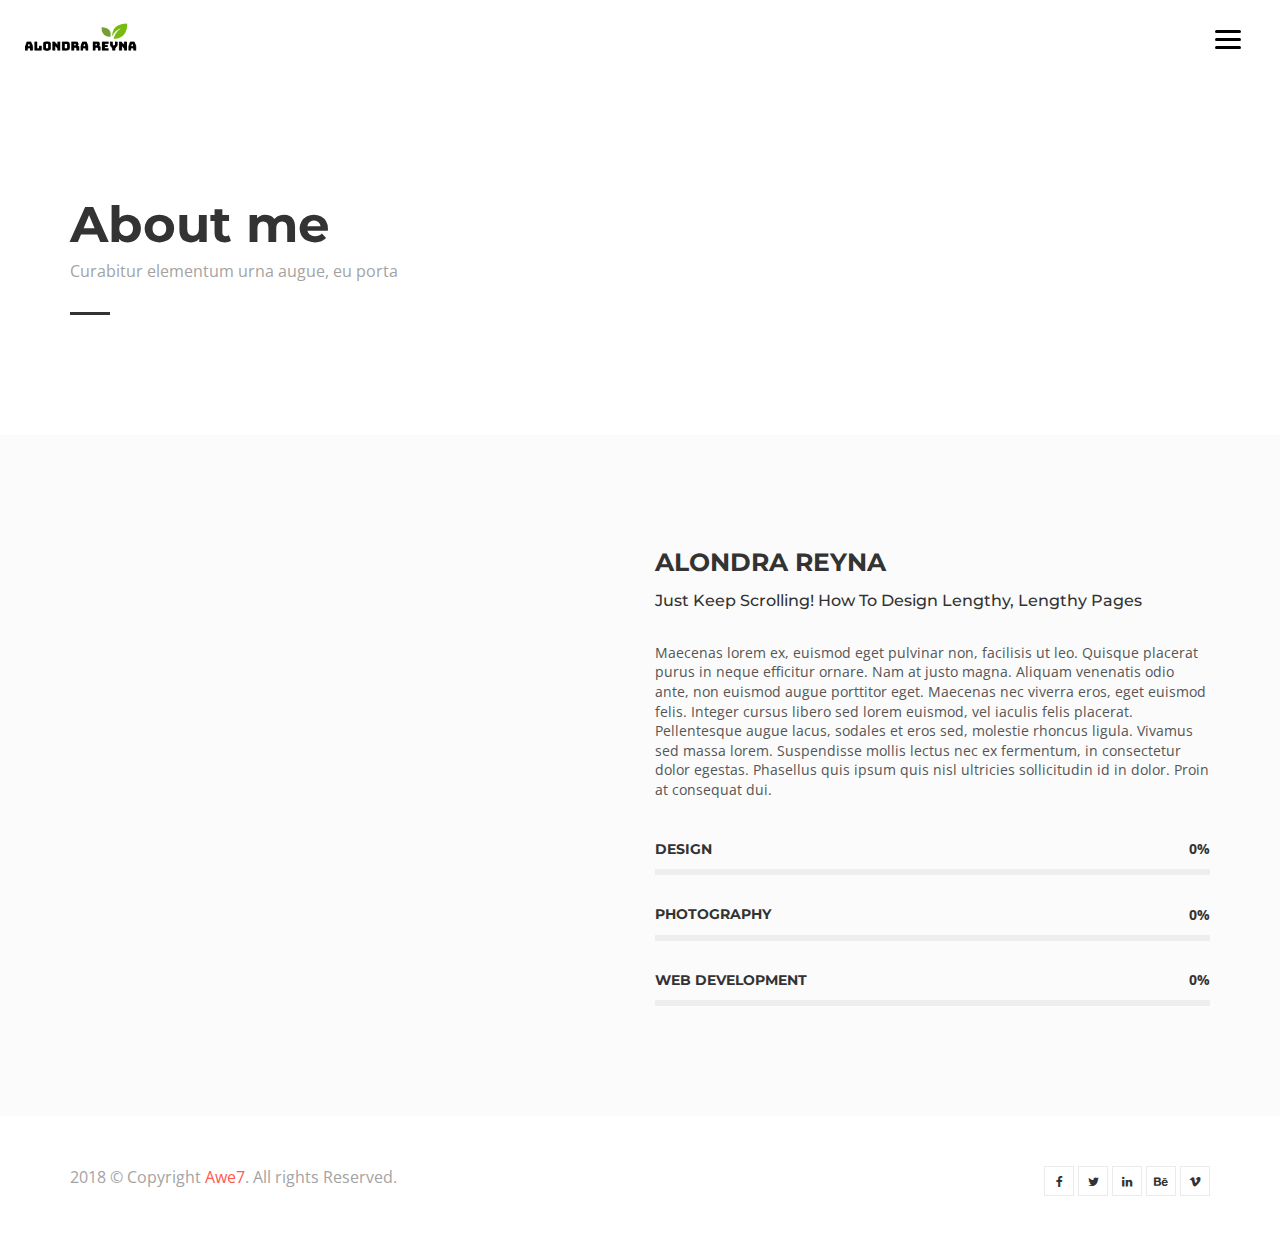
==== commit 84b80d96: "add home logo and change name" ====
--- a/about.html
+++ b/about.html
@@ -60,7 +60,10 @@
         <div class="header__inner">
           <div class="header__logo">
             <a href="index.html"
-              ><img src="assets/img/logo.png" alt="" style="width: 122px"
+              ><img
+                src="assets/img/profolio_logo.png"
+                alt=""
+                style="width: 122px"
             /></a>
           </div>
           <div class="navbar-toggle" id="fs-button">
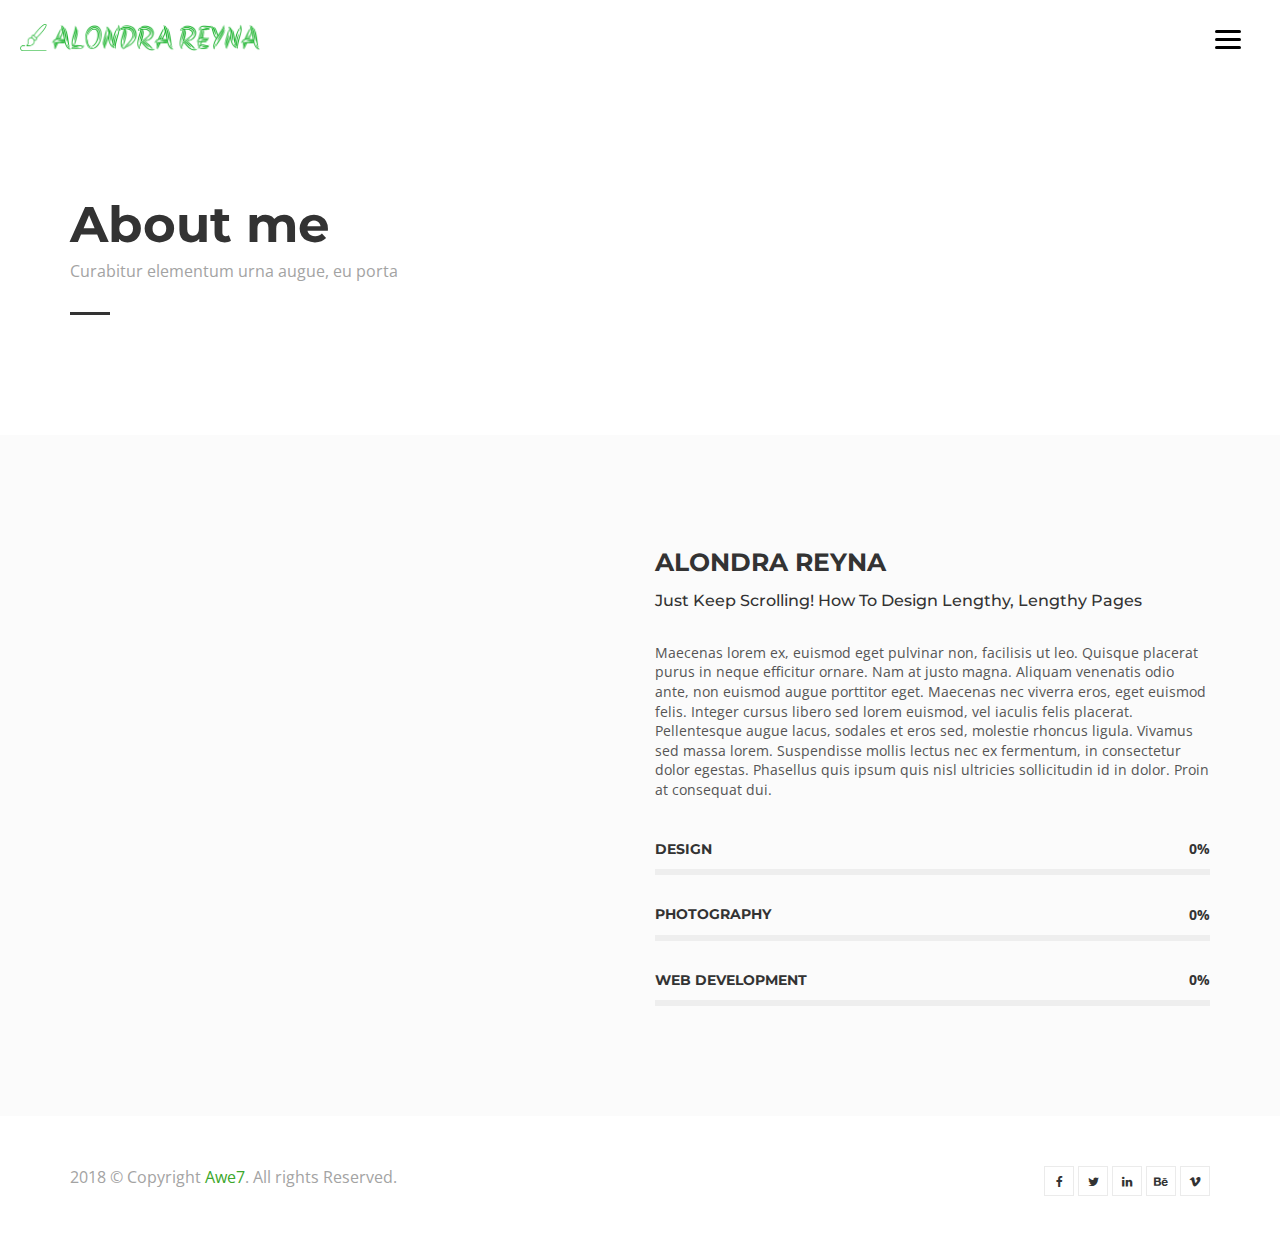
==== commit 080cc2e2: "add icon and logo" ====
--- a/about.html
+++ b/about.html
@@ -1,6 +1,7 @@
 <!DOCTYPE html>
 <html>
   <head>
+    <link rel="icon" href="assets/img/plants2.png" type="image/x-icon" />
     <title>About</title>
     <meta charset="utf-8" />
     <meta
@@ -61,9 +62,9 @@
           <div class="header__logo">
             <a href="index.html"
               ><img
-                src="assets/img/profolio_logo.png"
+                src="assets/img/alondra-logo-transparent2.png"
                 alt=""
-                style="width: 122px"
+                style="width: 240px"
             /></a>
           </div>
           <div class="navbar-toggle" id="fs-button">
--- a/assets/css/main.css
+++ b/assets/css/main.css
@@ -40,150 +40,162 @@
 /* 1. base
 --------------------------------------------------------------------------------*/
 
-a[disabled], input[disabled], button[disabled], textarea[disabled] {
-    cursor: not-allowed !important;
-    opacity: .5 !important;
-}
-
-a:focus, input:focus, button:focus, textarea:focus {
-    outline: none;
+a[disabled],
+input[disabled],
+button[disabled],
+textarea[disabled] {
+  cursor: not-allowed !important;
+  opacity: 0.5 !important;
+}
+
+a:focus,
+input:focus,
+button:focus,
+textarea:focus {
+  outline: none;
 }
 
 p {
-    margin-top: 0;
-    margin-bottom: 10px;
+  margin-top: 0;
+  margin-bottom: 10px;
 }
 
 img {
-    max-width: 100%;
-    height: auto;
-    border: 0;
+  max-width: 100%;
+  height: auto;
+  border: 0;
 }
 
 .page-wrap {
-    overflow: hidden;
+  overflow: hidden;
 }
 
 .awe-section {
-    position: relative;
-    background-repeat: no-repeat;
-    background-size: cover;
-    background-position: center center;
-    z-index: 9;
-    padding-top: 50px;
-    padding-bottom: 50px;
+  position: relative;
+  background-repeat: no-repeat;
+  background-size: cover;
+  background-position: center center;
+  z-index: 9;
+  padding-top: 50px;
+  padding-bottom: 50px;
 }
 
 @media (min-width: 320px) {
-    .awe-section {
-        padding-top: calc(6.81818vw + 28.18182px);
-        padding-bottom: calc(6.81818vw + 28.18182px);
-    }
+  .awe-section {
+    padding-top: calc(6.81818vw + 28.18182px);
+    padding-bottom: calc(6.81818vw + 28.18182px);
+  }
 }
 
 @media (min-width: 1200px) {
-    .awe-section {
-        padding-top: 110px;
-        padding-bottom: 110px;
-    }
-}
-
-.awe-text-left, .text-left {
-    text-align: left !important;
-}
-
-.awe-text-center, .text-center {
-    text-align: center !important;
-}
-
-.awe-text-right, .text-right {
-    text-align: right !important;
+  .awe-section {
+    padding-top: 110px;
+    padding-bottom: 110px;
+  }
+}
+
+.awe-text-left,
+.text-left {
+  text-align: left !important;
+}
+
+.awe-text-center,
+.text-center {
+  text-align: center !important;
+}
+
+.awe-text-right,
+.text-right {
+  text-align: right !important;
 }
 
 .awe-text-underline {
-    text-decoration: underline !important;
+  text-decoration: underline !important;
 }
 
 .awe-round {
-    border-radius: 5px !important;
+  border-radius: 5px !important;
 }
 
 .awe-pill {
-    border-radius: 50% !important;
+  border-radius: 50% !important;
 }
 
 .awe-tb {
-    display: table;
-    width: 100%;
-    height: 100%;
+  display: table;
+  width: 100%;
+  height: 100%;
 }
 
 .awe-tb__cell {
-    display: table-cell;
-    vertical-align: middle;
-}
-
-.awe-overlay, [data-gradient-bg] > canvas {
-    position: absolute;
-    width: 100%;
-    height: 100%;
-    top: 0;
-    left: 0;
-    z-index: -1;
+  display: table-cell;
+  vertical-align: middle;
+}
+
+.awe-overlay,
+[data-gradient-bg] > canvas {
+  position: absolute;
+  width: 100%;
+  height: 100%;
+  top: 0;
+  left: 0;
+  z-index: -1;
 }
 
 .awe-overlay {
-    background-color: rgba(0, 0, 0, .4);
+  background-color: rgba(0, 0, 0, 0.4);
 }
 
 .bg-fixed {
-    background-attachment: fixed;
+  background-attachment: fixed;
 }
 
 .awe-bg-cover {
-    background-repeat: no-repeat;
-    background-size: cover;
-    background-position: center center;
+  background-repeat: no-repeat;
+  background-size: cover;
+  background-position: center center;
 }
 
 .full {
-    width: 100%;
-    height: 100vh;
+  width: 100%;
+  height: 100vh;
 }
 
 .embed-responsive {
-    position: relative;
-    display: block;
-    height: 0;
-    padding: 0;
-    overflow: hidden;
+  position: relative;
+  display: block;
+  height: 0;
+  padding: 0;
+  overflow: hidden;
 }
 
 .embed-responsive.embed-responsive-4by3 {
-    padding-bottom: 75%;
+  padding-bottom: 75%;
 }
 
 .embed-responsive.embed-responsive-16by9 {
-    padding-bottom: 56.25%;
-}
-
-.embed-responsive .embed-responsive-item, .embed-responsive iframe,
-.embed-responsive embed, .embed-responsive object {
-    position: absolute;
-    top: 0;
-    bottom: 0;
-    left: 0;
-    width: 100%;
-    height: 100%;
-    border: 0;
+  padding-bottom: 56.25%;
+}
+
+.embed-responsive .embed-responsive-item,
+.embed-responsive iframe,
+.embed-responsive embed,
+.embed-responsive object {
+  position: absolute;
+  top: 0;
+  bottom: 0;
+  left: 0;
+  width: 100%;
+  height: 100%;
+  border: 0;
 }
 
 /* table Responsive */
 
 .table-responsive-01 {
-    width: 100%;
-    overflow-y: hidden;
-    overflow-x: auto;
+  width: 100%;
+  overflow-y: hidden;
+  overflow-x: auto;
 }
 
 .table-responsive-01 table > thead > tr > th,
@@ -192,2629 +204,2749 @@
 .table-responsive-01 table > tbody > tr > td,
 .table-responsive-01 table > tfoot > tr > th,
 .table-responsive-01 table > tfoot > tr > td {
-    white-space: nowrap;
+  white-space: nowrap;
 }
 
 @media (max-width: 991px) {
-    .table-responsive-02 table, .table-responsive-02 thead,
-    .table-responsive-02 tbody, .table-responsive-02 th, .table-responsive-02 td,
-    .table-responsive-02 tr {
-        display: block;
-    }
-
-    .table-responsive-02 thead {
-        border-top: 1px solid #e8e8e8 !important;
-        border-bottom: none !important;
-    }
-
-    .table-responsive-02 thead tr {
-        position: absolute;
-        top: -9999px;
-        left: -9999px;
-    }
-
-    .table-responsive-02 tr {
-        padding: 15px 0;
-        border-left: 1px solid #e8e8e8;
-        border-right: 1px solid #e8e8e8;
-    }
-
-    .table-responsive-02 td {
-        position: relative;
-        padding: 15px 10px 15px 30% !important;
-    }
-
-    .table-responsive-02 td:before {
-        content: attr(data-th);
-        position: absolute;
-        top: 15px;
-        left: 20px;
-        width: 25%;
-        padding-right: 10px;
-    }
+  .table-responsive-02 table,
+  .table-responsive-02 thead,
+  .table-responsive-02 tbody,
+  .table-responsive-02 th,
+  .table-responsive-02 td,
+  .table-responsive-02 tr {
+    display: block;
+  }
+
+  .table-responsive-02 thead {
+    border-top: 1px solid #e8e8e8 !important;
+    border-bottom: none !important;
+  }
+
+  .table-responsive-02 thead tr {
+    position: absolute;
+    top: -9999px;
+    left: -9999px;
+  }
+
+  .table-responsive-02 tr {
+    padding: 15px 0;
+    border-left: 1px solid #e8e8e8;
+    border-right: 1px solid #e8e8e8;
+  }
+
+  .table-responsive-02 td {
+    position: relative;
+    padding: 15px 10px 15px 30% !important;
+  }
+
+  .table-responsive-02 td:before {
+    content: attr(data-th);
+    position: absolute;
+    top: 15px;
+    left: 20px;
+    width: 25%;
+    padding-right: 10px;
+  }
 }
 
 a {
-    color: #ff594f;
+  color: #3ca72b;
 }
 
 a:hover {
-    text-decoration: line-through;
-    color: #ff594f;
+  text-decoration: line-through;
+  color: #3ca72b;
 }
 
 a:focus {
-    text-decoration: none;
+  text-decoration: none;
 }
 
 ::-moz-selection {
-    color: #fff;
-    background-color: #333;
+  color: #fff;
+  background-color: #333;
 }
 
 ::selection {
-    color: #fff;
-    background-color: #333;
+  color: #fff;
+  background-color: #333;
 }
 
 .awe-section {
-    padding-top: 40px;
-    padding-bottom: 40px;
+  padding-top: 40px;
+  padding-bottom: 40px;
 }
 
 @media (min-width: 320px) {
-    .awe-section {
-        padding-top: calc(4.54545vw + 25.45455px);
-        padding-bottom: calc(4.54545vw + 25.45455px);
-    }
+  .awe-section {
+    padding-top: calc(4.54545vw + 25.45455px);
+    padding-bottom: calc(4.54545vw + 25.45455px);
+  }
 }
 
 @media (min-width: 1200px) {
-    .awe-section {
-        padding-top: 80px;
-        padding-bottom: 80px;
-    }
+  .awe-section {
+    padding-top: 80px;
+    padding-bottom: 80px;
+  }
 }
 
 hr {
-    margin-top: 10px;
-    margin-bottom: 10px;
-    border-color: #ebebeb;
+  margin-top: 10px;
+  margin-bottom: 10px;
+  border-color: #ebebeb;
 }
 
 .page-wrap {
-    position: relative;
+  position: relative;
 }
 
 /* 2. button
 --------------------------------------------------------------------------------*/
 
 .md-btn {
-    display: inline-block;
-    border: 1px solid #ebebeb;
-    box-shadow: none;
-    outline: none;
-    margin: 0;
-    text-align: center;
-    font-size: 12px;
-    padding: 10px 20px;
-    color: #000;
-    background-color: #eee;
-    transition: all .3s ease;
-    text-decoration: none;
-    vertical-align: middle;
-    overflow: hidden;
-    cursor: pointer;
-    font-family: "Montserrat", sans-serif;
-    line-height: 1;
-    letter-spacing: 1px;
-    text-transform: uppercase;
+  display: inline-block;
+  border: 1px solid #ebebeb;
+  box-shadow: none;
+  outline: none;
+  margin: 0;
+  text-align: center;
+  font-size: 12px;
+  padding: 10px 20px;
+  color: #000;
+  background-color: #eee;
+  transition: all 0.3s ease;
+  text-decoration: none;
+  vertical-align: middle;
+  overflow: hidden;
+  cursor: pointer;
+  font-family: "Montserrat", sans-serif;
+  line-height: 1;
+  letter-spacing: 1px;
+  text-transform: uppercase;
 }
 
 .md-btn:hover {
-    background-color: #ebebeb;
-    color: #000;
-    text-decoration: line-through;
+  background-color: #ebebeb;
+  color: #000;
+  text-decoration: line-through;
 }
 
 .md-btn[disabled] {
-    opacity: .65;
-    cursor: not-allowed;
+  opacity: 0.65;
+  cursor: not-allowed;
 }
 
 .md-btn--primary {
-    background-color: #ff594f;
-    color: #fff;
+  background-color: #3ca72b;
+  color: #fff;
 }
 
 .md-btn--primary:hover {
-    background-color: rgba(255, 89, 79, .8);
-    color: #fff;
+  background-color: rgba(255, 89, 79, 0.8);
+  color: #fff;
 }
 
 .md-btn--primary:focus {
-    background-color: #000;
-    color: #fff;
+  background-color: #000;
+  color: #fff;
 }
 
 .md-btn--success {
-    background-color: #5cb85c;
-    color: #fff;
+  background-color: #5cb85c;
+  color: #fff;
 }
 
 .md-btn--success:hover {
-    background-color: #449d44;
-    color: #fff;
+  background-color: #449d44;
+  color: #fff;
 }
 
 .md-btn--success:focus {
-    background-color: #449d44;
-    color: #fff;
+  background-color: #449d44;
+  color: #fff;
 }
 
 .md-btn--info {
-    background-color: #5bc0de;
-    color: #fff;
+  background-color: #5bc0de;
+  color: #fff;
 }
 
 .md-btn--info:hover {
-    background-color: #31b0d5;
-    color: #fff;
+  background-color: #31b0d5;
+  color: #fff;
 }
 
 .md-btn--info:focus {
-    background-color: #31b0d5;
-    color: #fff;
+  background-color: #31b0d5;
+  color: #fff;
 }
 
 .md-btn--warning {
-    background-color: #f0ad4e;
-    color: #fff;
+  background-color: #f0ad4e;
+  color: #fff;
 }
 
 .md-btn--warning:hover {
-    background-color: #ec971f;
-    color: #fff;
+  background-color: #ec971f;
+  color: #fff;
 }
 
 .md-btn--warning:focus {
-    background-color: #ec971f;
-    color: #fff;
+  background-color: #ec971f;
+  color: #fff;
 }
 
 .md-btn--danger {
-    background-color: #d9534f;
-    color: #fff;
+  background-color: #d9534f;
+  color: #fff;
 }
 
 .md-btn--danger:hover {
-    background-color: #c9302c;
-    color: #fff;
+  background-color: #c9302c;
+  color: #fff;
 }
 
 .md-btn--danger:focus {
-    background-color: #c9302c;
-    color: #fff;
+  background-color: #c9302c;
+  color: #fff;
 }
 
 .md-btn--link {
-    background-color: transparent;
-    color: #fe6565;
+  background-color: transparent;
+  color: #fe6565;
 }
 
 .md-btn--link:hover {
-    background-color: transparent;
-    color: #fe6565;
-    text-decoration: underline;
+  background-color: transparent;
+  color: #fe6565;
+  text-decoration: underline;
 }
 
 .md-btn--link:focus {
-    background-color: transparent;
-    color: #fe6565;
+  background-color: transparent;
+  color: #fe6565;
 }
 
 .md-btn--dark {
-    background-color: #000;
-    color: #fff;
+  background-color: #000;
+  color: #fff;
 }
 
 .md-btn--dark:hover {
-    background-color: #fe6565;
-    color: #fff;
+  background-color: #fe6565;
+  color: #fff;
 }
 
 .md-btn--dark:focus {
-    background-color: #fe6565;
-    color: #fff;
+  background-color: #fe6565;
+  color: #fff;
 }
 
 .md-btn--xs {
-    padding: 6px 15px;
-    font-size: 12px;
+  padding: 6px 15px;
+  font-size: 12px;
 }
 
 .md-btn--sm {
-    padding: 8px 15px;
-    min-width: 100px;
-    font-size: 12px;
+  padding: 8px 15px;
+  min-width: 100px;
+  font-size: 12px;
 }
 
 .md-btn--md {
-    padding: 10px 20px;
-    min-width: 140px;
-    font-size: 14px;
+  padding: 10px 20px;
+  min-width: 140px;
+  font-size: 14px;
 }
 
 .md-btn--lg {
-    padding: 14px 24px;
-    min-width: 160px;
-    font-size: 16px;
+  padding: 14px 24px;
+  min-width: 160px;
+  font-size: 16px;
 }
 
 .md-btn--square {
-    border-radius: 0;
+  border-radius: 0;
 }
 
 .md-btn--round {
-    border-radius: 5px;
+  border-radius: 5px;
 }
 
 .md-btn--pill {
-    border-radius: 40px;
+  border-radius: 40px;
 }
 
 .md-btn--block {
-    display: block;
-    width: 100%;
+  display: block;
+  width: 100%;
 }
 
 .md-btn--disabled {
-    opacity: .65;
-    cursor: not-allowed;
+  opacity: 0.65;
+  cursor: not-allowed;
 }
 
 .md-btn--outline-primary {
-    background-color: transparent;
+  background-color: transparent;
 }
 
 .md-btn--outline-primary:hover {
-    background-color: #ff594f;
-    border-color: #ff594f;
-    color: #fff;
+  background-color: #3ca72b;
+  border-color: #3ca72b;
+  color: #fff;
 }
 
 /* 3. form-item
 --------------------------------------------------------------------------------*/
 
-input:not([type="button"]):not([type="submit"]):not([type="radio"]):not([type="checkbox"]):not([type="color"]),
-select2, textarea, select, product__number:not([type="text"]) {
-    box-shadow: none;
-    outline: none;
-    margin: 0;
-    border-radius: 0;
-    padding: 0 15px;
-    line-height: 48px;
-    border: 1px solid #ebebeb;
-    color: #c0c0c0;
-    font-size: 14px;
-    vertical-align: middle;
-    height: 50px;
-    width: 100%;
-}
-
-input:not([type="button"]):not([type="submit"]):not([type="radio"]):not([type="checkbox"]):not([type="color"])::-webkit-input-placeholder,
-select2::-webkit-input-placeholder, textarea::-webkit-input-placeholder,
+input:not([type="button"]):not([type="submit"]):not([type="radio"]):not(
+    [type="checkbox"]
+  ):not([type="color"]),
+select2,
+textarea,
+select,
+product__number:not([type="text"]) {
+  box-shadow: none;
+  outline: none;
+  margin: 0;
+  border-radius: 0;
+  padding: 0 15px;
+  line-height: 48px;
+  border: 1px solid #ebebeb;
+  color: #c0c0c0;
+  font-size: 14px;
+  vertical-align: middle;
+  height: 50px;
+  width: 100%;
+}
+
+input:not([type="button"]):not([type="submit"]):not([type="radio"]):not(
+    [type="checkbox"]
+  ):not([type="color"])::-webkit-input-placeholder,
+select2::-webkit-input-placeholder,
+textarea::-webkit-input-placeholder,
 select::-webkit-input-placeholder,
 product__number:not([type="text"])::-webkit-input-placeholder {
-    color: #c0c0c0;
-    text-transform: capitalize;
-}
-
-input:not([type="button"]):not([type="submit"]):not([type="radio"]):not([type="checkbox"]):not([type="color"])::-moz-placeholder,
-select2::-moz-placeholder, textarea::-moz-placeholder, select::-moz-placeholder,
+  color: #c0c0c0;
+  text-transform: capitalize;
+}
+
+input:not([type="button"]):not([type="submit"]):not([type="radio"]):not(
+    [type="checkbox"]
+  ):not([type="color"])::-moz-placeholder,
+select2::-moz-placeholder,
+textarea::-moz-placeholder,
+select::-moz-placeholder,
 product__number:not([type="text"])::-moz-placeholder {
-    color: #c0c0c0;
-    text-transform: capitalize;
-}
-
-input:not([type="button"]):not([type="submit"]):not([type="radio"]):not([type="checkbox"]):not([type="color"]):-moz-placeholder,
-select2:-moz-placeholder, textarea:-moz-placeholder, select:-moz-placeholder,
+  color: #c0c0c0;
+  text-transform: capitalize;
+}
+
+input:not([type="button"]):not([type="submit"]):not([type="radio"]):not(
+    [type="checkbox"]
+  ):not([type="color"]):-moz-placeholder,
+select2:-moz-placeholder,
+textarea:-moz-placeholder,
+select:-moz-placeholder,
 product__number:not([type="text"]):-moz-placeholder {
-    color: #c0c0c0;
-    text-transform: capitalize;
-}
-
-input:not([type="button"]):not([type="submit"]):not([type="radio"]):not([type="checkbox"]):not([type="color"]):-ms-input-placeholder,
-select2:-ms-input-placeholder, textarea:-ms-input-placeholder,
+  color: #c0c0c0;
+  text-transform: capitalize;
+}
+
+input:not([type="button"]):not([type="submit"]):not([type="radio"]):not(
+    [type="checkbox"]
+  ):not([type="color"]):-ms-input-placeholder,
+select2:-ms-input-placeholder,
+textarea:-ms-input-placeholder,
 select:-ms-input-placeholder,
 product__number:not([type="text"]):-ms-input-placeholder {
-    color: #c0c0c0;
-    text-transform: capitalize;
-}
-
-input:not([type="button"]):not([type="submit"]):not([type="radio"]):not([type="checkbox"]):not([type="color"])[disabled],
-select2[disabled], textarea[disabled], select[disabled],
+  color: #c0c0c0;
+  text-transform: capitalize;
+}
+
+input:not([type="button"]):not([type="submit"]):not([type="radio"]):not(
+    [type="checkbox"]
+  ):not([type="color"])[disabled],
+select2[disabled],
+textarea[disabled],
+select[disabled],
 product__number:not([type="text"])[disabled] {
-    opacity: .65;
-    cursor: not-allowed;
-}
-
-input:not([type="button"]):not([type="submit"]):not([type="radio"]):not([type="checkbox"]):not([type="color"]),
+  opacity: 0.65;
+  cursor: not-allowed;
+}
+
+input:not([type="button"]):not([type="submit"]):not([type="radio"]):not(
+    [type="checkbox"]
+  ):not([type="color"]),
 textarea {
-    -webkit-appearance: none;
-       -moz-appearance: none;
-            appearance: none;
-}
-
-input[type="checkbox"], input[type="radio"] {
-    width: auto !important;
+  -webkit-appearance: none;
+  -moz-appearance: none;
+  appearance: none;
+}
+
+input[type="checkbox"],
+input[type="radio"] {
+  width: auto !important;
 }
 
 textarea {
-    line-height: 1.3;
-    padding-top: 10px;
-    padding-bottom: 10px;
-    min-height: 80px;
-    resize: none;
+  line-height: 1.3;
+  padding-top: 10px;
+  padding-bottom: 10px;
+  min-height: 80px;
+  resize: none;
 }
 
 /* Typography */
 
 body {
-    margin: 0;
-    padding: 0;
-    line-height: 1.4;
-    font-size: 16px;
-    font-weight: 400;
-    font-family: "Open Sans", sans-serif;
-    color: #555;
+  margin: 0;
+  padding: 0;
+  line-height: 1.4;
+  font-size: 16px;
+  font-weight: 400;
+  font-family: "Open Sans", sans-serif;
+  color: #555;
 }
 
 body.awe-skin-dark {
-    background-color: #333;
+  background-color: #333;
 }
 
 .awe-skin-dark {
-    color: rgba(255, 255, 255, .8);
-}
-
-.awe-skin-dark h1, .awe-skin-dark h2, .awe-skin-dark h3, .awe-skin-dark h4,
-.awe-skin-dark h5, .awe-skin-dark h6 {
-    color: #fff;
+  color: rgba(255, 255, 255, 0.8);
+}
+
+.awe-skin-dark h1,
+.awe-skin-dark h2,
+.awe-skin-dark h3,
+.awe-skin-dark h4,
+.awe-skin-dark h5,
+.awe-skin-dark h6 {
+  color: #fff;
 }
 
 p {
-    margin-bottom: 16px;
+  margin-bottom: 16px;
 }
 
 a {
-    transition: all .3s ease;
-}
-
-a, input, textarea, select {
-    outline: none;
-}
-
-h1, h2, h3, h4, h5, h6 {
-    font-weight: 700;
-    line-height: 1.4;
-    color: #333;
-    font-family: "Montserrat", sans-serif;
-}
-
-h1 a, h2 a, h3 a, h4 a, h5 a, h6 a {
-    color: inherit;
-    text-decoration: none;
-}
-
-h1 a:hover, h2 a:hover, h3 a:hover, h4 a:hover, h5 a:hover, h6 a:hover {
-    color: inherit;
-    text-decoration: none;
+  transition: all 0.3s ease;
+}
+
+a,
+input,
+textarea,
+select {
+  outline: none;
+}
+
+h1,
+h2,
+h3,
+h4,
+h5,
+h6 {
+  font-weight: 700;
+  line-height: 1.4;
+  color: #333;
+  font-family: "Montserrat", sans-serif;
+}
+
+h1 a,
+h2 a,
+h3 a,
+h4 a,
+h5 a,
+h6 a {
+  color: inherit;
+  text-decoration: none;
+}
+
+h1 a:hover,
+h2 a:hover,
+h3 a:hover,
+h4 a:hover,
+h5 a:hover,
+h6 a:hover {
+  color: inherit;
+  text-decoration: none;
 }
 
 h1 {
-    font-size: 60px;
+  font-size: 60px;
 }
 
 h2 {
-    font-size: 44px;
+  font-size: 44px;
 }
 
 h3 {
-    font-size: 34px;
+  font-size: 34px;
 }
 
 h4 {
-    font-size: 25px;
+  font-size: 25px;
 }
 
 h5 {
-    font-size: 18px;
+  font-size: 18px;
 }
 
 h6 {
-    font-size: 14px;
-}
-
-h3, h1, h2, h3 {
-    margin-top: 30px;
-    margin-bottom: 15px;
-}
-
-h4, h5, h6 {
-    margin-top: 20px;
-    margin-bottom: 10px;
+  font-size: 14px;
+}
+
+h3,
+h1,
+h2,
+h3 {
+  margin-top: 30px;
+  margin-bottom: 15px;
+}
+
+h4,
+h5,
+h6 {
+  margin-top: 20px;
+  margin-bottom: 10px;
 }
 
 img {
-    max-width: 100%;
+  max-width: 100%;
 }
 
 blockquote {
-    position: relative;
-    font-family: "Montserrat", sans-serif;
-    font-size: 18px;
-    border: 0;
-    padding: 0;
-    margin: 0;
-    margin-bottom: 30px;
+  position: relative;
+  font-family: "Montserrat", sans-serif;
+  font-size: 18px;
+  border: 0;
+  padding: 0;
+  margin: 0;
+  margin-bottom: 30px;
 }
 
 blockquote p {
-    font-style: italic;
-    margin-bottom: 0;
+  font-style: italic;
+  margin-bottom: 0;
 }
 
 blockquote i {
-    font-size: 40px !important;
-    margin-bottom: 20px;
+  font-size: 40px !important;
+  margin-bottom: 20px;
 }
 
 blockquote cite {
-    display: block;
-    font-size: 16px;
-    font-style: normal;
-    font-family: "Open Sans", sans-serif;
-    font-weight: 700;
-    margin-top: 15px;
+  display: block;
+  font-size: 16px;
+  font-style: normal;
+  font-family: "Open Sans", sans-serif;
+  font-weight: 700;
+  margin-top: 15px;
 }
 
 blockquote small {
-    font-weight: 400;
+  font-weight: 400;
 }
 
 @media (min-width: 768px) {
-    blockquote {
-        font-size: 24px;
-    }
+  blockquote {
+    font-size: 24px;
+  }
 }
 
 abbr {
-    color: #67dee8;
-    border-width: 2px;
-}
-
-mark, .mark {
-    background-color: #ff594f;
-    color: #fff;
+  color: #67dee8;
+  border-width: 2px;
+}
+
+mark,
+.mark {
+  background-color: #3ca72b;
+  color: #fff;
 }
 
 ul {
-    list-style: none;
-    margin: 0;
-    padding: 0;
+  list-style: none;
+  margin: 0;
+  padding: 0;
 }
 
 /* 4. button
 --------------------------------------------------------------------------------*/
 
 .btn {
-    text-transform: uppercase;
+  text-transform: uppercase;
 }
 
 .btn-custom {
-    position: relative;
-    padding-right: 50px;
+  position: relative;
+  padding-right: 50px;
 }
 
 .btn-custom:after {
-    content: '\F178';
-    font-family: 'fontAwesome';
-    position: absolute;
-    top: 50%;
-    right: 12px;
-    transform: translateY(-50%);
+  content: "\F178";
+  font-family: "fontAwesome";
+  position: absolute;
+  top: 50%;
+  right: 12px;
+  transform: translateY(-50%);
 }
 
 /* 5. about
 --------------------------------------------------------------------------------*/
 
 .about__subtitle {
-    color: #333;
-    margin-bottom: 30px;
-    font-family: "Montserrat", sans-serif;
-    font-weight: 500;
+  color: #333;
+  margin-bottom: 30px;
+  font-family: "Montserrat", sans-serif;
+  font-weight: 500;
 }
 
 .about__title {
-    font-size: 25px;
-    font-weight: bold;
-    text-transform: uppercase;
-    margin-top: 0;
-    margin-bottom: 10px;
+  font-size: 25px;
+  font-weight: bold;
+  text-transform: uppercase;
+  margin-top: 0;
+  margin-bottom: 10px;
 }
 
 .about__text {
-    font-size: 14px;
-    margin-bottom: 40px;
+  font-size: 14px;
+  margin-bottom: 40px;
 }
 
 .about__text p {
-    margin-bottom: 20px;
+  margin-bottom: 20px;
 }
 
 /* 6. contact
 --------------------------------------------------------------------------------*/
 
 .contact {
-    position: relative;
-    padding-left: 55px;
-    margin-bottom: 30px;
-    z-index: 9;
+  position: relative;
+  padding-left: 55px;
+  margin-bottom: 30px;
+  z-index: 9;
 }
 
 .contact__icon {
-    position: absolute;
-    top: 5px;
-    left: 0;
-    width: 40px;
-    height: 40px;
-    line-height: 40px;
-    border-radius: 50%;
-    text-align: center;
-    border: 1px solid #ff594f;
-    color: #ff594f;
-    font-size: 20px;
+  position: absolute;
+  top: 5px;
+  left: 0;
+  width: 40px;
+  height: 40px;
+  line-height: 40px;
+  border-radius: 50%;
+  text-align: center;
+  border: 1px solid #3ca72b;
+  color: #3ca72b;
+  font-size: 20px;
 }
 
 .contact__title {
-    font-size: 16px;
-    font-weight: 600;
-    text-transform: uppercase;
-    letter-spacing: 1px;
-    margin-top: 0;
-    margin-bottom: 5px;
+  font-size: 16px;
+  font-weight: 600;
+  text-transform: uppercase;
+  letter-spacing: 1px;
+  margin-top: 0;
+  margin-bottom: 5px;
 }
 
 .contact__text {
-    font-size: 14px;
+  font-size: 14px;
 }
 
 /* 7. form_item
 --------------------------------------------------------------------------------*/
 
 .form-item {
-    margin-bottom: 25px;
-    overflow: hidden;
+  margin-bottom: 25px;
+  overflow: hidden;
 }
 
 .form__label {
-    display: block;
-    font-family: "Montserrat", sans-serif;
-    text-transform: capitalize;
-    color: #333;
-    margin-bottom: 10px;
+  display: block;
+  font-family: "Montserrat", sans-serif;
+  text-transform: capitalize;
+  color: #333;
+  margin-bottom: 10px;
 }
 
 .form-wrapper {
-    margin: 0 -15px;
-    overflow: hidden;
+  margin: 0 -15px;
+  overflow: hidden;
 }
 
 .form-wrapper .form-item {
-    padding: 0 15px;
+  padding: 0 15px;
 }
 
 .form-item-btn-center {
-    text-align: center;
+  text-align: center;
 }
 
 @media (min-width: 769px) {
-    .form-item--half {
-        width: 50%;
-        float: left;
-    }
-
-    .form-item-btn-right {
-        text-align: right;
-    }
+  .form-item--half {
+    width: 50%;
+    float: left;
+  }
+
+  .form-item-btn-right {
+    text-align: right;
+  }
 }
 
 /* 8. fullscreenmenu
 --------------------------------------------------------------------------------*/
 
 .fullscreenmenu__module {
-    position: fixed;
-    background-color: rgba(0, 0, 0, .8);
-    top: 0;
-    left: 0;
-    right: 0;
-    width: 100%;
-    height: 100%;
+  position: fixed;
+  background-color: rgba(0, 0, 0, 0.8);
+  top: 0;
+  left: 0;
+  right: 0;
+  width: 100%;
+  height: 100%;
+  opacity: 0;
+  visibility: hidden;
+  overflow: hidden;
+  transition: all 0.2s linear;
+}
+
+.open {
+  opacity: 1;
+  visibility: visible;
+  z-index: 99;
+  transition: all 0.2s linear;
+}
+
+.open li {
+  animation: fadeInUp 0.35s ease forwards;
+  animation-delay: 0.1s;
+}
+
+.open li:nth-of-type(2) {
+  animation-delay: 0.15s;
+}
+
+.open li:nth-of-type(3) {
+  animation-delay: 0.25s;
+}
+
+.open li:nth-of-type(4) {
+  animation-delay: 0.35s;
+}
+
+.open li:nth-of-type(5) {
+  animation-delay: 0.45s;
+}
+
+.open li:nth-of-type(6) {
+  animation-delay: 0.55s;
+}
+
+.open li:nth-of-type(7) {
+  animation-delay: 0.65s;
+}
+
+.open li:nth-of-type(8) {
+  animation-delay: 0.75s;
+}
+
+.open li:nth-of-type(9) {
+  animation-delay: 0.85s;
+}
+
+.open li:nth-of-type(10) {
+  animation-delay: 0.95s;
+}
+
+@keyframes fadeInUp {
+  0% {
     opacity: 0;
-    visibility: hidden;
-    overflow: hidden;
-    transition: all .2s linear;
-}
-
-.open {
+    transform: translate3d(0, 100%, 0);
+  }
+
+  100% {
     opacity: 1;
-    visibility: visible;
-    z-index: 99;
-    transition: all .2s linear;
-}
-
-.open li {
-    animation: fadeInUp .35s ease forwards;
-    animation-delay: .1s;
-}
-
-.open li:nth-of-type(2) {
-    animation-delay: .15s;
-}
-
-.open li:nth-of-type(3) {
-    animation-delay: .25s;
-}
-
-.open li:nth-of-type(4) {
-    animation-delay: .35s;
-}
-
-.open li:nth-of-type(5) {
-    animation-delay: .45s;
-}
-
-.open li:nth-of-type(6) {
-    animation-delay: .55s;
-}
-
-.open li:nth-of-type(7) {
-    animation-delay: .65s;
-}
-
-.open li:nth-of-type(8) {
-    animation-delay: .75s;
-}
-
-.open li:nth-of-type(9) {
-    animation-delay: .85s;
-}
-
-.open li:nth-of-type(10) {
-    animation-delay: .95s;
-}
-
-@keyframes fadeInUp {
-    0% {
-        opacity: 0;
-        transform: translate3d(0, 100%, 0);
-    }
-
-    100% {
-        opacity: 1;
-        transform: none;
-    }
+    transform: none;
+  }
 }
 
 .overlay-menu {
-    position: relative;
-    top: 50%;
-    text-align: center;
-    transform: translateY(-50%);
+  position: relative;
+  top: 50%;
+  text-align: center;
+  transform: translateY(-50%);
 }
 
 .overlay-menu ul {
-    display: inline-block;
-    list-style: none;
-    height: 100%;
-    margin: 0 auto;
-    padding: 0;
-    position: relative;
+  display: inline-block;
+  list-style: none;
+  height: 100%;
+  margin: 0 auto;
+  padding: 0;
+  position: relative;
 }
 
 .overlay-menu ul li {
-    display: block;
-    position: relative;
-    opacity: 0;
+  display: block;
+  position: relative;
+  opacity: 0;
 }
 
 .overlay-menu ul li a {
-    display: block;
-    position: relative;
-    overflow: hidden;
-    font-family: "Montserrat", sans-serif;
-    font-size: 30px;
-    font-weight: 600;
-    color: #fff;
-    text-decoration: none;
-    text-transform: uppercase;
-    padding: 5px 0;
-    transition: all .2s linear;
+  display: block;
+  position: relative;
+  overflow: hidden;
+  font-family: "Montserrat", sans-serif;
+  font-size: 30px;
+  font-weight: 600;
+  color: #fff;
+  text-decoration: none;
+  text-transform: uppercase;
+  padding: 5px 0;
+  transition: all 0.2s linear;
 }
 
 @media (min-width: 320px) {
-    .overlay-menu ul li a {
-        font-size: calc(2.27273vw + 22.72727px);
-    }
+  .overlay-menu ul li a {
+    font-size: calc(2.27273vw + 22.72727px);
+  }
 }
 
 @media (min-width: 1200px) {
-    .overlay-menu ul li a {
-        font-size: 50px;
-    }
-}
-
-.overlay-menu ul li.active > a, .overlay-menu ul li a:hover {
-    color: #ff594f;
-    text-decoration: line-through;
+  .overlay-menu ul li a {
+    font-size: 50px;
+  }
+}
+
+.overlay-menu ul li.active > a,
+.overlay-menu ul li a:hover {
+  color: #3ca72b;
+  text-decoration: line-through;
 }
 
 .fs-button {
-    position: absolute;
-    z-index: 300;
-    cursor: pointer;
-    width: 20px;
-    height: 20px;
-    transform: rotate(0deg);
-    transition: .2s ease-in-out;
-    cursor: pointer;
+  position: absolute;
+  z-index: 300;
+  cursor: pointer;
+  width: 20px;
+  height: 20px;
+  transform: rotate(0deg);
+  transition: 0.2s ease-in-out;
+  cursor: pointer;
 }
 
 .fs-button span {
-    background: #fff;
-    display: block;
-    position: absolute;
-    left: 0;
-    height: 3px;
-    width: 100%;
-    opacity: 1;
-    transform: rotate(0deg);
-    transition: .25s ease-in-out;
+  background: #fff;
+  display: block;
+  position: absolute;
+  left: 0;
+  height: 3px;
+  width: 100%;
+  opacity: 1;
+  transform: rotate(0deg);
+  transition: 0.25s ease-in-out;
 }
 
 .fs-button span:nth-child(1) {
-    top: 0;
+  top: 0;
 }
 
 .fs-button span:nth-child(2) {
-    top: 6px;
+  top: 6px;
 }
 
 .fs-button span:nth-child(3) {
-    top: 12px;
+  top: 12px;
 }
 
 .fs-button.open span:nth-child(2) {
-    top: 6px;
-    left: 50%;
-    width: 0%;
+  top: 6px;
+  left: 50%;
+  width: 0%;
 }
 
 .fs-button.open span:nth-child(1) {
-    top: 6px;
-    transform: rotate(45deg);
+  top: 6px;
+  transform: rotate(45deg);
 }
 
 .fs-button.open span:nth-child(3) {
-    top: 6px;
-    transform: rotate(-45deg);
+  top: 6px;
+  transform: rotate(-45deg);
 }
 
 .grid-css .grid-item .grid-item__inner {
-    position: relative;
+  position: relative;
 }
 
 .grid-css.grid-css--grid .grid-item__content-wrapper {
-    position: absolute;
+  position: absolute;
 }
 
 .grid-css.grid-css--grid .grid-item__content-wrapper {
-    margin: 0 !important;
+  margin: 0 !important;
 }
 
 .grid-css.grid-css--grid .grid-item__inner {
-    padding-top: 100%;
+  padding-top: 100%;
 }
 
 .grid-css.grid-css--grid .grid-item.extra-large .grid-item__inner,
 .grid-css.grid-css--grid .grid-item.wide .grid-item__inner {
-    padding-top: 50%;
+  padding-top: 50%;
 }
 
 .grid-css.grid-css--grid .grid-item.high .grid-item__inner {
-    padding-top: 200%;
+  padding-top: 200%;
 }
 
 .grid-css.grid-css--grid[data-ratio="4by3"] .grid-item__inner {
-    padding-top: 75%;
-}
-
-.grid-css.grid-css--grid[data-ratio="4by3"] .grid-item.extra-large .grid-item__inner,
+  padding-top: 75%;
+}
+
+.grid-css.grid-css--grid[data-ratio="4by3"]
+  .grid-item.extra-large
+  .grid-item__inner,
 .grid-css.grid-css--grid[data-ratio="4by3"] .grid-item.wide .grid-item__inner {
-    padding-top: 37.5%;
+  padding-top: 37.5%;
 }
 
 .grid-css.grid-css--grid[data-ratio="4by3"] .grid-item.high .grid-item__inner {
-    padding-top: 150%;
+  padding-top: 150%;
 }
 
 .grid-css.grid-css--grid[data-ratio="16by9"] .grid-item__inner {
-    padding-top: 56.25%;
-}
-
-.grid-css.grid-css--grid[data-ratio="16by9"] .grid-item.extra-large .grid-item__inner,
+  padding-top: 56.25%;
+}
+
+.grid-css.grid-css--grid[data-ratio="16by9"]
+  .grid-item.extra-large
+  .grid-item__inner,
 .grid-css.grid-css--grid[data-ratio="16by9"] .grid-item.wide .grid-item__inner {
-    padding-top: 28.125%;
+  padding-top: 28.125%;
 }
 
 .grid-css.grid-css--grid[data-ratio="16by9"] .grid-item.high .grid-item__inner {
-    padding-top: 112.5%;
-}
-
-[data-col-xs="1"].grid-css .grid-item, [data-col-xs="1"].grid-css .grid-sizer {
-    width: 100%;
-}
-
-[data-col-xs="2"].grid-css .grid-item, [data-col-xs="2"].grid-css .grid-sizer {
-    width: 50%;
+  padding-top: 112.5%;
+}
+
+[data-col-xs="1"].grid-css .grid-item,
+[data-col-xs="1"].grid-css .grid-sizer {
+  width: 100%;
+}
+
+[data-col-xs="2"].grid-css .grid-item,
+[data-col-xs="2"].grid-css .grid-sizer {
+  width: 50%;
 }
 
 [data-col-xs="2"].grid-css .grid-item.wide,
 [data-col-xs="2"].grid-css .grid-item.large {
-    width: 100%;
+  width: 100%;
 }
 
 [data-col-xs="2"].grid-css .grid-item.extra-large {
-    width: 100%;
-}
-
-[data-col-xs="3"].grid-css .grid-item, [data-col-xs="3"].grid-css .grid-sizer {
-    width: 33.33333%;
+  width: 100%;
+}
+
+[data-col-xs="3"].grid-css .grid-item,
+[data-col-xs="3"].grid-css .grid-sizer {
+  width: 33.33333%;
 }
 
 [data-col-xs="3"].grid-css .grid-item.wide,
 [data-col-xs="3"].grid-css .grid-item.large {
-    width: 66.66667%;
+  width: 66.66667%;
 }
 
 [data-col-xs="3"].grid-css .grid-item.extra-large {
-    width: 100%;
-}
-
-[data-col-xs="4"].grid-css .grid-item, [data-col-xs="4"].grid-css .grid-sizer {
-    width: 25%;
+  width: 100%;
+}
+
+[data-col-xs="4"].grid-css .grid-item,
+[data-col-xs="4"].grid-css .grid-sizer {
+  width: 25%;
 }
 
 [data-col-xs="4"].grid-css .grid-item.wide,
 [data-col-xs="4"].grid-css .grid-item.large {
-    width: 50%;
+  width: 50%;
 }
 
 [data-col-xs="4"].grid-css .grid-item.extra-large {
-    width: 100%;
-}
-
-[data-col-xs="5"].grid-css .grid-item, [data-col-xs="5"].grid-css .grid-sizer {
-    width: 20%;
+  width: 100%;
+}
+
+[data-col-xs="5"].grid-css .grid-item,
+[data-col-xs="5"].grid-css .grid-sizer {
+  width: 20%;
 }
 
 [data-col-xs="5"].grid-css .grid-item.wide,
 [data-col-xs="5"].grid-css .grid-item.large {
-    width: 40%;
+  width: 40%;
 }
 
 [data-col-xs="5"].grid-css .grid-item.extra-large {
-    width: 100%;
-}
-
-[data-col-xs="6"].grid-css .grid-item, [data-col-xs="6"].grid-css .grid-sizer {
-    width: 16.66667%;
+  width: 100%;
+}
+
+[data-col-xs="6"].grid-css .grid-item,
+[data-col-xs="6"].grid-css .grid-sizer {
+  width: 16.66667%;
 }
 
 [data-col-xs="6"].grid-css .grid-item.wide,
 [data-col-xs="6"].grid-css .grid-item.large {
-    width: 33.33333%;
+  width: 33.33333%;
 }
 
 [data-col-xs="6"].grid-css .grid-item.extra-large {
-    width: 100%;
-}
-
-[data-col-xs="7"].grid-css .grid-item, [data-col-xs="7"].grid-css .grid-sizer {
-    width: 14.28571%;
+  width: 100%;
+}
+
+[data-col-xs="7"].grid-css .grid-item,
+[data-col-xs="7"].grid-css .grid-sizer {
+  width: 14.28571%;
 }
 
 [data-col-xs="7"].grid-css .grid-item.wide,
 [data-col-xs="7"].grid-css .grid-item.large {
-    width: 28.57143%;
+  width: 28.57143%;
 }
 
 [data-col-xs="7"].grid-css .grid-item.extra-large {
-    width: 100%;
-}
-
-[data-col-xs="8"].grid-css .grid-item, [data-col-xs="8"].grid-css .grid-sizer {
-    width: 12.5%;
+  width: 100%;
+}
+
+[data-col-xs="8"].grid-css .grid-item,
+[data-col-xs="8"].grid-css .grid-sizer {
+  width: 12.5%;
 }
 
 [data-col-xs="8"].grid-css .grid-item.wide,
 [data-col-xs="8"].grid-css .grid-item.large {
-    width: 25%;
+  width: 25%;
 }
 
 [data-col-xs="8"].grid-css .grid-item.extra-large {
-    width: 100%;
-}
-
-[data-col-xs="9"].grid-css .grid-item, [data-col-xs="9"].grid-css .grid-sizer {
-    width: 11.11111%;
+  width: 100%;
+}
+
+[data-col-xs="9"].grid-css .grid-item,
+[data-col-xs="9"].grid-css .grid-sizer {
+  width: 11.11111%;
 }
 
 [data-col-xs="9"].grid-css .grid-item.wide,
 [data-col-xs="9"].grid-css .grid-item.large {
-    width: 22.22222%;
+  width: 22.22222%;
 }
 
 [data-col-xs="9"].grid-css .grid-item.extra-large {
-    width: 100%;
-}
-
-[data-col-xs="10"].grid-css .grid-item, [data-col-xs="10"].grid-css .grid-sizer {
-    width: 10%;
+  width: 100%;
+}
+
+[data-col-xs="10"].grid-css .grid-item,
+[data-col-xs="10"].grid-css .grid-sizer {
+  width: 10%;
 }
 
 [data-col-xs="10"].grid-css .grid-item.wide,
 [data-col-xs="10"].grid-css .grid-item.large {
+  width: 20%;
+}
+
+[data-col-xs="10"].grid-css .grid-item.extra-large {
+  width: 100%;
+}
+
+@media (min-width: 768px) {
+  [data-col-sm="1"].grid-css .grid-item,
+  [data-col-sm="1"].grid-css .grid-sizer {
+    width: 100%;
+  }
+
+  [data-col-sm="2"].grid-css .grid-item,
+  [data-col-sm="2"].grid-css .grid-sizer {
+    width: 50%;
+  }
+
+  [data-col-sm="2"].grid-css .grid-item.wide,
+  [data-col-sm="2"].grid-css .grid-item.large {
+    width: 100%;
+  }
+
+  [data-col-sm="2"].grid-css .grid-item.extra-large {
+    width: 100%;
+  }
+
+  [data-col-sm="3"].grid-css .grid-item,
+  [data-col-sm="3"].grid-css .grid-sizer {
+    width: 33.33333%;
+  }
+
+  [data-col-sm="3"].grid-css .grid-item.wide,
+  [data-col-sm="3"].grid-css .grid-item.large {
+    width: 66.66667%;
+  }
+
+  [data-col-sm="3"].grid-css .grid-item.extra-large {
+    width: 100%;
+  }
+
+  [data-col-sm="4"].grid-css .grid-item,
+  [data-col-sm="4"].grid-css .grid-sizer {
+    width: 25%;
+  }
+
+  [data-col-sm="4"].grid-css .grid-item.wide,
+  [data-col-sm="4"].grid-css .grid-item.large {
+    width: 50%;
+  }
+
+  [data-col-sm="4"].grid-css .grid-item.extra-large {
+    width: 100%;
+  }
+
+  [data-col-sm="5"].grid-css .grid-item,
+  [data-col-sm="5"].grid-css .grid-sizer {
     width: 20%;
-}
-
-[data-col-xs="10"].grid-css .grid-item.extra-large {
-    width: 100%;
-}
-
-@media (min-width: 768px) {
-    [data-col-sm="1"].grid-css .grid-item,
-    [data-col-sm="1"].grid-css .grid-sizer {
-        width: 100%;
-    }
-
-    [data-col-sm="2"].grid-css .grid-item,
-    [data-col-sm="2"].grid-css .grid-sizer {
-        width: 50%;
-    }
-
-    [data-col-sm="2"].grid-css .grid-item.wide,
-    [data-col-sm="2"].grid-css .grid-item.large {
-        width: 100%;
-    }
-
-    [data-col-sm="2"].grid-css .grid-item.extra-large {
-        width: 100%;
-    }
-
-    [data-col-sm="3"].grid-css .grid-item,
-    [data-col-sm="3"].grid-css .grid-sizer {
-        width: 33.33333%;
-    }
-
-    [data-col-sm="3"].grid-css .grid-item.wide,
-    [data-col-sm="3"].grid-css .grid-item.large {
-        width: 66.66667%;
-    }
-
-    [data-col-sm="3"].grid-css .grid-item.extra-large {
-        width: 100%;
-    }
-
-    [data-col-sm="4"].grid-css .grid-item,
-    [data-col-sm="4"].grid-css .grid-sizer {
-        width: 25%;
-    }
-
-    [data-col-sm="4"].grid-css .grid-item.wide,
-    [data-col-sm="4"].grid-css .grid-item.large {
-        width: 50%;
-    }
-
-    [data-col-sm="4"].grid-css .grid-item.extra-large {
-        width: 100%;
-    }
-
-    [data-col-sm="5"].grid-css .grid-item,
-    [data-col-sm="5"].grid-css .grid-sizer {
-        width: 20%;
-    }
-
-    [data-col-sm="5"].grid-css .grid-item.wide,
-    [data-col-sm="5"].grid-css .grid-item.large {
-        width: 40%;
-    }
-
-    [data-col-sm="5"].grid-css .grid-item.extra-large {
-        width: 100%;
-    }
-
-    [data-col-sm="6"].grid-css .grid-item,
-    [data-col-sm="6"].grid-css .grid-sizer {
-        width: 16.66667%;
-    }
-
-    [data-col-sm="6"].grid-css .grid-item.wide,
-    [data-col-sm="6"].grid-css .grid-item.large {
-        width: 33.33333%;
-    }
-
-    [data-col-sm="6"].grid-css .grid-item.extra-large {
-        width: 100%;
-    }
-
-    [data-col-sm="7"].grid-css .grid-item,
-    [data-col-sm="7"].grid-css .grid-sizer {
-        width: 14.28571%;
-    }
-
-    [data-col-sm="7"].grid-css .grid-item.wide,
-    [data-col-sm="7"].grid-css .grid-item.large {
-        width: 28.57143%;
-    }
-
-    [data-col-sm="7"].grid-css .grid-item.extra-large {
-        width: 100%;
-    }
-
-    [data-col-sm="8"].grid-css .grid-item,
-    [data-col-sm="8"].grid-css .grid-sizer {
-        width: 12.5%;
-    }
-
-    [data-col-sm="8"].grid-css .grid-item.wide,
-    [data-col-sm="8"].grid-css .grid-item.large {
-        width: 25%;
-    }
-
-    [data-col-sm="8"].grid-css .grid-item.extra-large {
-        width: 100%;
-    }
-
-    [data-col-sm="9"].grid-css .grid-item,
-    [data-col-sm="9"].grid-css .grid-sizer {
-        width: 11.11111%;
-    }
-
-    [data-col-sm="9"].grid-css .grid-item.wide,
-    [data-col-sm="9"].grid-css .grid-item.large {
-        width: 22.22222%;
-    }
-
-    [data-col-sm="9"].grid-css .grid-item.extra-large {
-        width: 100%;
-    }
-
-    [data-col-sm="10"].grid-css .grid-item,
-    [data-col-sm="10"].grid-css .grid-sizer {
-        width: 10%;
-    }
-
-    [data-col-sm="10"].grid-css .grid-item.wide,
-    [data-col-sm="10"].grid-css .grid-item.large {
-        width: 20%;
-    }
-
-    [data-col-sm="10"].grid-css .grid-item.extra-large {
-        width: 100%;
-    }
+  }
+
+  [data-col-sm="5"].grid-css .grid-item.wide,
+  [data-col-sm="5"].grid-css .grid-item.large {
+    width: 40%;
+  }
+
+  [data-col-sm="5"].grid-css .grid-item.extra-large {
+    width: 100%;
+  }
+
+  [data-col-sm="6"].grid-css .grid-item,
+  [data-col-sm="6"].grid-css .grid-sizer {
+    width: 16.66667%;
+  }
+
+  [data-col-sm="6"].grid-css .grid-item.wide,
+  [data-col-sm="6"].grid-css .grid-item.large {
+    width: 33.33333%;
+  }
+
+  [data-col-sm="6"].grid-css .grid-item.extra-large {
+    width: 100%;
+  }
+
+  [data-col-sm="7"].grid-css .grid-item,
+  [data-col-sm="7"].grid-css .grid-sizer {
+    width: 14.28571%;
+  }
+
+  [data-col-sm="7"].grid-css .grid-item.wide,
+  [data-col-sm="7"].grid-css .grid-item.large {
+    width: 28.57143%;
+  }
+
+  [data-col-sm="7"].grid-css .grid-item.extra-large {
+    width: 100%;
+  }
+
+  [data-col-sm="8"].grid-css .grid-item,
+  [data-col-sm="8"].grid-css .grid-sizer {
+    width: 12.5%;
+  }
+
+  [data-col-sm="8"].grid-css .grid-item.wide,
+  [data-col-sm="8"].grid-css .grid-item.large {
+    width: 25%;
+  }
+
+  [data-col-sm="8"].grid-css .grid-item.extra-large {
+    width: 100%;
+  }
+
+  [data-col-sm="9"].grid-css .grid-item,
+  [data-col-sm="9"].grid-css .grid-sizer {
+    width: 11.11111%;
+  }
+
+  [data-col-sm="9"].grid-css .grid-item.wide,
+  [data-col-sm="9"].grid-css .grid-item.large {
+    width: 22.22222%;
+  }
+
+  [data-col-sm="9"].grid-css .grid-item.extra-large {
+    width: 100%;
+  }
+
+  [data-col-sm="10"].grid-css .grid-item,
+  [data-col-sm="10"].grid-css .grid-sizer {
+    width: 10%;
+  }
+
+  [data-col-sm="10"].grid-css .grid-item.wide,
+  [data-col-sm="10"].grid-css .grid-item.large {
+    width: 20%;
+  }
+
+  [data-col-sm="10"].grid-css .grid-item.extra-large {
+    width: 100%;
+  }
 }
 
 @media (min-width: 992px) {
-    [data-col-md="1"].grid-css .grid-item,
-    [data-col-md="1"].grid-css .grid-sizer {
-        width: 100%;
-    }
-
-    [data-col-md="2"].grid-css .grid-item,
-    [data-col-md="2"].grid-css .grid-sizer {
-        width: 50%;
-    }
-
-    [data-col-md="2"].grid-css .grid-item.wide,
-    [data-col-md="2"].grid-css .grid-item.large {
-        width: 100%;
-    }
-
-    [data-col-md="2"].grid-css .grid-item.extra-large {
-        width: 100%;
-    }
-
-    [data-col-md="3"].grid-css .grid-item,
-    [data-col-md="3"].grid-css .grid-sizer {
-        width: 33.33333%;
-    }
-
-    [data-col-md="3"].grid-css .grid-item.wide,
-    [data-col-md="3"].grid-css .grid-item.large {
-        width: 66.66667%;
-    }
-
-    [data-col-md="3"].grid-css .grid-item.extra-large {
-        width: 100%;
-    }
-
-    [data-col-md="4"].grid-css .grid-item,
-    [data-col-md="4"].grid-css .grid-sizer {
-        width: 25%;
-    }
-
-    [data-col-md="4"].grid-css .grid-item.wide,
-    [data-col-md="4"].grid-css .grid-item.large {
-        width: 50%;
-    }
-
-    [data-col-md="4"].grid-css .grid-item.extra-large {
-        width: 100%;
-    }
-
-    [data-col-md="5"].grid-css .grid-item,
-    [data-col-md="5"].grid-css .grid-sizer {
-        width: 20%;
-    }
-
-    [data-col-md="5"].grid-css .grid-item.wide,
-    [data-col-md="5"].grid-css .grid-item.large {
-        width: 40%;
-    }
-
-    [data-col-md="5"].grid-css .grid-item.extra-large {
-        width: 100%;
-    }
-
-    [data-col-md="6"].grid-css .grid-item,
-    [data-col-md="6"].grid-css .grid-sizer {
-        width: 16.66667%;
-    }
-
-    [data-col-md="6"].grid-css .grid-item.wide,
-    [data-col-md="6"].grid-css .grid-item.large {
-        width: 33.33333%;
-    }
-
-    [data-col-md="6"].grid-css .grid-item.extra-large {
-        width: 100%;
-    }
-
-    [data-col-md="7"].grid-css .grid-item,
-    [data-col-md="7"].grid-css .grid-sizer {
-        width: 14.28571%;
-    }
-
-    [data-col-md="7"].grid-css .grid-item.wide,
-    [data-col-md="7"].grid-css .grid-item.large {
-        width: 28.57143%;
-    }
-
-    [data-col-md="7"].grid-css .grid-item.extra-large {
-        width: 100%;
-    }
-
-    [data-col-md="8"].grid-css .grid-item,
-    [data-col-md="8"].grid-css .grid-sizer {
-        width: 12.5%;
-    }
-
-    [data-col-md="8"].grid-css .grid-item.wide,
-    [data-col-md="8"].grid-css .grid-item.large {
-        width: 25%;
-    }
-
-    [data-col-md="8"].grid-css .grid-item.extra-large {
-        width: 100%;
-    }
-
-    [data-col-md="9"].grid-css .grid-item,
-    [data-col-md="9"].grid-css .grid-sizer {
-        width: 11.11111%;
-    }
-
-    [data-col-md="9"].grid-css .grid-item.wide,
-    [data-col-md="9"].grid-css .grid-item.large {
-        width: 22.22222%;
-    }
-
-    [data-col-md="9"].grid-css .grid-item.extra-large {
-        width: 100%;
-    }
-
-    [data-col-md="10"].grid-css .grid-item,
-    [data-col-md="10"].grid-css .grid-sizer {
-        width: 10%;
-    }
-
-    [data-col-md="10"].grid-css .grid-item.wide,
-    [data-col-md="10"].grid-css .grid-item.large {
-        width: 20%;
-    }
-
-    [data-col-md="10"].grid-css .grid-item.extra-large {
-        width: 100%;
-    }
+  [data-col-md="1"].grid-css .grid-item,
+  [data-col-md="1"].grid-css .grid-sizer {
+    width: 100%;
+  }
+
+  [data-col-md="2"].grid-css .grid-item,
+  [data-col-md="2"].grid-css .grid-sizer {
+    width: 50%;
+  }
+
+  [data-col-md="2"].grid-css .grid-item.wide,
+  [data-col-md="2"].grid-css .grid-item.large {
+    width: 100%;
+  }
+
+  [data-col-md="2"].grid-css .grid-item.extra-large {
+    width: 100%;
+  }
+
+  [data-col-md="3"].grid-css .grid-item,
+  [data-col-md="3"].grid-css .grid-sizer {
+    width: 33.33333%;
+  }
+
+  [data-col-md="3"].grid-css .grid-item.wide,
+  [data-col-md="3"].grid-css .grid-item.large {
+    width: 66.66667%;
+  }
+
+  [data-col-md="3"].grid-css .grid-item.extra-large {
+    width: 100%;
+  }
+
+  [data-col-md="4"].grid-css .grid-item,
+  [data-col-md="4"].grid-css .grid-sizer {
+    width: 25%;
+  }
+
+  [data-col-md="4"].grid-css .grid-item.wide,
+  [data-col-md="4"].grid-css .grid-item.large {
+    width: 50%;
+  }
+
+  [data-col-md="4"].grid-css .grid-item.extra-large {
+    width: 100%;
+  }
+
+  [data-col-md="5"].grid-css .grid-item,
+  [data-col-md="5"].grid-css .grid-sizer {
+    width: 20%;
+  }
+
+  [data-col-md="5"].grid-css .grid-item.wide,
+  [data-col-md="5"].grid-css .grid-item.large {
+    width: 40%;
+  }
+
+  [data-col-md="5"].grid-css .grid-item.extra-large {
+    width: 100%;
+  }
+
+  [data-col-md="6"].grid-css .grid-item,
+  [data-col-md="6"].grid-css .grid-sizer {
+    width: 16.66667%;
+  }
+
+  [data-col-md="6"].grid-css .grid-item.wide,
+  [data-col-md="6"].grid-css .grid-item.large {
+    width: 33.33333%;
+  }
+
+  [data-col-md="6"].grid-css .grid-item.extra-large {
+    width: 100%;
+  }
+
+  [data-col-md="7"].grid-css .grid-item,
+  [data-col-md="7"].grid-css .grid-sizer {
+    width: 14.28571%;
+  }
+
+  [data-col-md="7"].grid-css .grid-item.wide,
+  [data-col-md="7"].grid-css .grid-item.large {
+    width: 28.57143%;
+  }
+
+  [data-col-md="7"].grid-css .grid-item.extra-large {
+    width: 100%;
+  }
+
+  [data-col-md="8"].grid-css .grid-item,
+  [data-col-md="8"].grid-css .grid-sizer {
+    width: 12.5%;
+  }
+
+  [data-col-md="8"].grid-css .grid-item.wide,
+  [data-col-md="8"].grid-css .grid-item.large {
+    width: 25%;
+  }
+
+  [data-col-md="8"].grid-css .grid-item.extra-large {
+    width: 100%;
+  }
+
+  [data-col-md="9"].grid-css .grid-item,
+  [data-col-md="9"].grid-css .grid-sizer {
+    width: 11.11111%;
+  }
+
+  [data-col-md="9"].grid-css .grid-item.wide,
+  [data-col-md="9"].grid-css .grid-item.large {
+    width: 22.22222%;
+  }
+
+  [data-col-md="9"].grid-css .grid-item.extra-large {
+    width: 100%;
+  }
+
+  [data-col-md="10"].grid-css .grid-item,
+  [data-col-md="10"].grid-css .grid-sizer {
+    width: 10%;
+  }
+
+  [data-col-md="10"].grid-css .grid-item.wide,
+  [data-col-md="10"].grid-css .grid-item.large {
+    width: 20%;
+  }
+
+  [data-col-md="10"].grid-css .grid-item.extra-large {
+    width: 100%;
+  }
 }
 
 @media (min-width: 1200px) {
-    [data-col-lg="1"].grid-css .grid-item,
-    [data-col-lg="1"].grid-css .grid-sizer {
-        width: 100%;
-    }
-
-    [data-col-lg="2"].grid-css .grid-item,
-    [data-col-lg="2"].grid-css .grid-sizer {
-        width: 50%;
-    }
-
-    [data-col-lg="2"].grid-css .grid-item.wide,
-    [data-col-lg="2"].grid-css .grid-item.large {
-        width: 100%;
-    }
-
-    [data-col-lg="2"].grid-css .grid-item.extra-large {
-        width: 100%;
-    }
-
-    [data-col-lg="3"].grid-css .grid-item,
-    [data-col-lg="3"].grid-css .grid-sizer {
-        width: 33.33333%;
-    }
-
-    [data-col-lg="3"].grid-css .grid-item.wide,
-    [data-col-lg="3"].grid-css .grid-item.large {
-        width: 66.66667%;
-    }
-
-    [data-col-lg="3"].grid-css .grid-item.extra-large {
-        width: 100%;
-    }
-
-    [data-col-lg="4"].grid-css .grid-item,
-    [data-col-lg="4"].grid-css .grid-sizer {
-        width: 25%;
-    }
-
-    [data-col-lg="4"].grid-css .grid-item.wide,
-    [data-col-lg="4"].grid-css .grid-item.large {
-        width: 50%;
-    }
-
-    [data-col-lg="4"].grid-css .grid-item.extra-large {
-        width: 100%;
-    }
-
-    [data-col-lg="5"].grid-css .grid-item,
-    [data-col-lg="5"].grid-css .grid-sizer {
-        width: 20%;
-    }
-
-    [data-col-lg="5"].grid-css .grid-item.wide,
-    [data-col-lg="5"].grid-css .grid-item.large {
-        width: 40%;
-    }
-
-    [data-col-lg="5"].grid-css .grid-item.extra-large {
-        width: 100%;
-    }
-
-    [data-col-lg="6"].grid-css .grid-item,
-    [data-col-lg="6"].grid-css .grid-sizer {
-        width: 16.66667%;
-    }
-
-    [data-col-lg="6"].grid-css .grid-item.wide,
-    [data-col-lg="6"].grid-css .grid-item.large {
-        width: 33.33333%;
-    }
-
-    [data-col-lg="6"].grid-css .grid-item.extra-large {
-        width: 100%;
-    }
-
-    [data-col-lg="7"].grid-css .grid-item,
-    [data-col-lg="7"].grid-css .grid-sizer {
-        width: 14.28571%;
-    }
-
-    [data-col-lg="7"].grid-css .grid-item.wide,
-    [data-col-lg="7"].grid-css .grid-item.large {
-        width: 28.57143%;
-    }
-
-    [data-col-lg="7"].grid-css .grid-item.extra-large {
-        width: 100%;
-    }
-
-    [data-col-lg="8"].grid-css .grid-item,
-    [data-col-lg="8"].grid-css .grid-sizer {
-        width: 12.5%;
-    }
-
-    [data-col-lg="8"].grid-css .grid-item.wide,
-    [data-col-lg="8"].grid-css .grid-item.large {
-        width: 25%;
-    }
-
-    [data-col-lg="8"].grid-css .grid-item.extra-large {
-        width: 100%;
-    }
-
-    [data-col-lg="9"].grid-css .grid-item,
-    [data-col-lg="9"].grid-css .grid-sizer {
-        width: 11.11111%;
-    }
-
-    [data-col-lg="9"].grid-css .grid-item.wide,
-    [data-col-lg="9"].grid-css .grid-item.large {
-        width: 22.22222%;
-    }
-
-    [data-col-lg="9"].grid-css .grid-item.extra-large {
-        width: 100%;
-    }
-
-    [data-col-lg="10"].grid-css .grid-item,
-    [data-col-lg="10"].grid-css .grid-sizer {
-        width: 10%;
-    }
-
-    [data-col-lg="10"].grid-css .grid-item.wide,
-    [data-col-lg="10"].grid-css .grid-item.large {
-        width: 20%;
-    }
-
-    [data-col-lg="10"].grid-css .grid-item.extra-large {
-        width: 100%;
-    }
+  [data-col-lg="1"].grid-css .grid-item,
+  [data-col-lg="1"].grid-css .grid-sizer {
+    width: 100%;
+  }
+
+  [data-col-lg="2"].grid-css .grid-item,
+  [data-col-lg="2"].grid-css .grid-sizer {
+    width: 50%;
+  }
+
+  [data-col-lg="2"].grid-css .grid-item.wide,
+  [data-col-lg="2"].grid-css .grid-item.large {
+    width: 100%;
+  }
+
+  [data-col-lg="2"].grid-css .grid-item.extra-large {
+    width: 100%;
+  }
+
+  [data-col-lg="3"].grid-css .grid-item,
+  [data-col-lg="3"].grid-css .grid-sizer {
+    width: 33.33333%;
+  }
+
+  [data-col-lg="3"].grid-css .grid-item.wide,
+  [data-col-lg="3"].grid-css .grid-item.large {
+    width: 66.66667%;
+  }
+
+  [data-col-lg="3"].grid-css .grid-item.extra-large {
+    width: 100%;
+  }
+
+  [data-col-lg="4"].grid-css .grid-item,
+  [data-col-lg="4"].grid-css .grid-sizer {
+    width: 25%;
+  }
+
+  [data-col-lg="4"].grid-css .grid-item.wide,
+  [data-col-lg="4"].grid-css .grid-item.large {
+    width: 50%;
+  }
+
+  [data-col-lg="4"].grid-css .grid-item.extra-large {
+    width: 100%;
+  }
+
+  [data-col-lg="5"].grid-css .grid-item,
+  [data-col-lg="5"].grid-css .grid-sizer {
+    width: 20%;
+  }
+
+  [data-col-lg="5"].grid-css .grid-item.wide,
+  [data-col-lg="5"].grid-css .grid-item.large {
+    width: 40%;
+  }
+
+  [data-col-lg="5"].grid-css .grid-item.extra-large {
+    width: 100%;
+  }
+
+  [data-col-lg="6"].grid-css .grid-item,
+  [data-col-lg="6"].grid-css .grid-sizer {
+    width: 16.66667%;
+  }
+
+  [data-col-lg="6"].grid-css .grid-item.wide,
+  [data-col-lg="6"].grid-css .grid-item.large {
+    width: 33.33333%;
+  }
+
+  [data-col-lg="6"].grid-css .grid-item.extra-large {
+    width: 100%;
+  }
+
+  [data-col-lg="7"].grid-css .grid-item,
+  [data-col-lg="7"].grid-css .grid-sizer {
+    width: 14.28571%;
+  }
+
+  [data-col-lg="7"].grid-css .grid-item.wide,
+  [data-col-lg="7"].grid-css .grid-item.large {
+    width: 28.57143%;
+  }
+
+  [data-col-lg="7"].grid-css .grid-item.extra-large {
+    width: 100%;
+  }
+
+  [data-col-lg="8"].grid-css .grid-item,
+  [data-col-lg="8"].grid-css .grid-sizer {
+    width: 12.5%;
+  }
+
+  [data-col-lg="8"].grid-css .grid-item.wide,
+  [data-col-lg="8"].grid-css .grid-item.large {
+    width: 25%;
+  }
+
+  [data-col-lg="8"].grid-css .grid-item.extra-large {
+    width: 100%;
+  }
+
+  [data-col-lg="9"].grid-css .grid-item,
+  [data-col-lg="9"].grid-css .grid-sizer {
+    width: 11.11111%;
+  }
+
+  [data-col-lg="9"].grid-css .grid-item.wide,
+  [data-col-lg="9"].grid-css .grid-item.large {
+    width: 22.22222%;
+  }
+
+  [data-col-lg="9"].grid-css .grid-item.extra-large {
+    width: 100%;
+  }
+
+  [data-col-lg="10"].grid-css .grid-item,
+  [data-col-lg="10"].grid-css .grid-sizer {
+    width: 10%;
+  }
+
+  [data-col-lg="10"].grid-css .grid-item.wide,
+  [data-col-lg="10"].grid-css .grid-item.large {
+    width: 20%;
+  }
+
+  [data-col-lg="10"].grid-css .grid-item.extra-large {
+    width: 100%;
+  }
 }
 
 [data-gap="5"].grid-css .grid__inner {
-    margin: -3px;
+  margin: -3px;
 }
 
 [data-gap="5"].grid-css .grid__inner .grid-item .grid-item__content-wrapper {
-    margin: 3px;
-    top: 3px;
-    right: 3px;
-    bottom: 3px;
-    left: 3px;
+  margin: 3px;
+  top: 3px;
+  right: 3px;
+  bottom: 3px;
+  left: 3px;
 }
 
 [data-gap="10"].grid-css .grid__inner {
-    margin: -5px;
+  margin: -5px;
 }
 
 [data-gap="10"].grid-css .grid__inner .grid-item .grid-item__content-wrapper {
-    margin: 5px;
-    top: 5px;
-    right: 5px;
-    bottom: 5px;
-    left: 5px;
+  margin: 5px;
+  top: 5px;
+  right: 5px;
+  bottom: 5px;
+  left: 5px;
 }
 
 [data-gap="15"].grid-css .grid__inner {
-    margin: -8px;
+  margin: -8px;
 }
 
 [data-gap="15"].grid-css .grid__inner .grid-item .grid-item__content-wrapper {
-    margin: 8px;
-    top: 8px;
-    right: 8px;
-    bottom: 8px;
-    left: 8px;
+  margin: 8px;
+  top: 8px;
+  right: 8px;
+  bottom: 8px;
+  left: 8px;
 }
 
 [data-gap="20"].grid-css .grid__inner {
-    margin: -10px;
+  margin: -10px;
 }
 
 [data-gap="20"].grid-css .grid__inner .grid-item .grid-item__content-wrapper {
-    margin: 10px;
-    top: 10px;
-    right: 10px;
-    bottom: 10px;
-    left: 10px;
+  margin: 10px;
+  top: 10px;
+  right: 10px;
+  bottom: 10px;
+  left: 10px;
 }
 
 [data-gap="25"].grid-css .grid__inner {
-    margin: -13px;
+  margin: -13px;
 }
 
 [data-gap="25"].grid-css .grid__inner .grid-item .grid-item__content-wrapper {
-    margin: 13px;
-    top: 13px;
-    right: 13px;
-    bottom: 13px;
-    left: 13px;
+  margin: 13px;
+  top: 13px;
+  right: 13px;
+  bottom: 13px;
+  left: 13px;
 }
 
 [data-gap="30"].grid-css .grid__inner {
-    margin: -15px;
+  margin: -15px;
 }
 
 [data-gap="30"].grid-css .grid__inner .grid-item .grid-item__content-wrapper {
-    margin: 15px;
-    top: 15px;
-    right: 15px;
-    bottom: 15px;
-    left: 15px;
+  margin: 15px;
+  top: 15px;
+  right: 15px;
+  bottom: 15px;
+  left: 15px;
 }
 
 [data-gap="35"].grid-css .grid__inner {
-    margin: -18px;
+  margin: -18px;
 }
 
 [data-gap="35"].grid-css .grid__inner .grid-item .grid-item__content-wrapper {
-    margin: 18px;
-    top: 18px;
-    right: 18px;
-    bottom: 18px;
-    left: 18px;
+  margin: 18px;
+  top: 18px;
+  right: 18px;
+  bottom: 18px;
+  left: 18px;
 }
 
 [data-gap="40"].grid-css .grid__inner {
-    margin: -20px;
+  margin: -20px;
 }
 
 [data-gap="40"].grid-css .grid__inner .grid-item .grid-item__content-wrapper {
-    margin: 20px;
-    top: 20px;
-    right: 20px;
-    bottom: 20px;
-    left: 20px;
+  margin: 20px;
+  top: 20px;
+  right: 20px;
+  bottom: 20px;
+  left: 20px;
 }
 
 [data-gap="45"].grid-css .grid__inner {
-    margin: -23px;
+  margin: -23px;
 }
 
 [data-gap="45"].grid-css .grid__inner .grid-item .grid-item__content-wrapper {
-    margin: 23px;
-    top: 23px;
-    right: 23px;
-    bottom: 23px;
-    left: 23px;
+  margin: 23px;
+  top: 23px;
+  right: 23px;
+  bottom: 23px;
+  left: 23px;
 }
 
 [data-gap="50"].grid-css .grid__inner {
-    margin: -25px;
+  margin: -25px;
 }
 
 [data-gap="50"].grid-css .grid__inner .grid-item .grid-item__content-wrapper {
-    margin: 25px;
-    top: 25px;
-    right: 25px;
-    bottom: 25px;
-    left: 25px;
+  margin: 25px;
+  top: 25px;
+  right: 25px;
+  bottom: 25px;
+  left: 25px;
 }
 
 /* 9. grid-css
 --------------------------------------------------------------------------------*/
 
 .grid-css {
-    margin: 0;
-}
-
-.grid-css .grid-item, .grid-css .grid-sizer {
-    width: 100%;
+  margin: 0;
+}
+
+.grid-css .grid-item,
+.grid-css .grid-sizer {
+  width: 100%;
 }
 
 .grid-css .grid-item .grid-item__inner .grid-item__content-wrapper {
-    background-color: #ccc;
+  background-color: #ccc;
 }
 
 .grid-css.grid-css--grid .grid-item__content-wrapper {
-    top: 0;
-    right: 0;
-    bottom: 0;
-    left: 0;
+  top: 0;
+  right: 0;
+  bottom: 0;
+  left: 0;
 }
 
 .filter {
-    margin: 0 -10px 30px;
+  margin: 0 -10px 30px;
 }
 
 .filter li {
-    display: inline-block;
+  display: inline-block;
 }
 
 .filter li.current a {
-    color: #000;
+  color: #000;
 }
 
 .filter a {
-    display: block;
-    position: relative;
-    font-size: 14px;
-    font-weight: 500;
-    text-transform: capitalize;
-    color: #555;
-    padding: 5px 10px;
+  display: block;
+  position: relative;
+  font-size: 14px;
+  font-weight: 500;
+  text-transform: capitalize;
+  color: #555;
+  padding: 5px 10px;
 }
 
 /* 10. hoverbox
 --------------------------------------------------------------------------------*/
 
 .hoverbox {
-    position: relative;
-    overflow: hidden;
-    padding: 0 !important;
-    z-index: 9;
+  position: relative;
+  overflow: hidden;
+  padding: 0 !important;
+  z-index: 9;
 }
 
 .hoverbox.light .hb_back {
-    background-color: rgba(255, 255, 255, .8);
-    color: #333;
-}
-
-.hoverbox.light .hb_back h2, .hoverbox.light .hb_back h3,
+  background-color: rgba(255, 255, 255, 0.8);
+  color: #333;
+}
+
+.hoverbox.light .hb_back h2,
+.hoverbox.light .hb_back h3,
 .hoverbox.light .hb_back h4 {
-    color: #333;
+  color: #333;
 }
 
 .hb_front {
-    z-index: auto !important;
+  z-index: auto !important;
 }
 
 .hb_back {
-    position: absolute;
-    background-color: rgba(0, 0, 0, .6);
-    height: 100%;
-    top: 0;
-    left: 0;
-    right: 0;
-    z-index: 9;
-    overflow: hidden;
-    transition: all .3s cubic-bezier(.5, .72, .24, .94);
-}
-
-.hb_back h2, .hb_back h3, .hb_back h4 {
-    color: #fff;
+  position: absolute;
+  background-color: rgba(0, 0, 0, 0.6);
+  height: 100%;
+  top: 0;
+  left: 0;
+  right: 0;
+  z-index: 9;
+  overflow: hidden;
+  transition: all 0.3s cubic-bezier(0.5, 0.72, 0.24, 0.94);
+}
+
+.hb_back h2,
+.hb_back h3,
+.hb_back h4 {
+  color: #fff;
 }
 
 .hb_back .tb {
-    display: table !important;
-    width: 100%;
-    height: 100%;
+  display: table !important;
+  width: 100%;
+  height: 100%;
 }
 
 /* Effect */
 
-.ef-push-bottom .hb_back, .ef-move-top .hb_back {
-    transform: translate(0, -100%);
-}
-
-.ef-push-top .hb_back, .ef-move-bottom .hb_back {
-    transform: translate(0, 100%);
-}
-
-.ef-push-left .hb_back, .ef-move-right .hb_back {
-    transform: translate(-100%, 0);
-}
-
-.ef-push-right .hb_back, .ef-move-left .hb_back {
-    transform: translate(100%, 0);
+.ef-push-bottom .hb_back,
+.ef-move-top .hb_back {
+  transform: translate(0, -100%);
+}
+
+.ef-push-top .hb_back,
+.ef-move-bottom .hb_back {
+  transform: translate(0, 100%);
+}
+
+.ef-push-left .hb_back,
+.ef-move-right .hb_back {
+  transform: translate(-100%, 0);
+}
+
+.ef-push-right .hb_back,
+.ef-move-left .hb_back {
+  transform: translate(100%, 0);
 }
 
 .ef-classic .hb_back {
-    display: none;
+  display: none;
 }
 
 .ef-classic:hover .hb_back {
-    display: block;
+  display: block;
 }
 
 .ef-fade .hb_back {
-    opacity: 0;
-    visibility: hidden;
+  opacity: 0;
+  visibility: hidden;
 }
 
 .ef-fade:hover .hb_back {
-    opacity: 1;
-    visibility: visible;
-}
-
-.ef-push-top:hover .hb_back, .ef-push-right:hover .hb_back,
-.ef-push-bottom:hover .hb_back, .ef-push-left:hover .hb_back,
-.ef-move-top:hover .hb_back, .ef-move-right:hover .hb_back,
-.ef-move-bottom:hover .hb_back, .ef-move-left:hover .hb_back {
-    transform: translate(0, 0);
-}
-
-.ef-push-top .hb_front, .ef-push-right .hb_front, .ef-push-bottom .hb_front,
+  opacity: 1;
+  visibility: visible;
+}
+
+.ef-push-top:hover .hb_back,
+.ef-push-right:hover .hb_back,
+.ef-push-bottom:hover .hb_back,
+.ef-push-left:hover .hb_back,
+.ef-move-top:hover .hb_back,
+.ef-move-right:hover .hb_back,
+.ef-move-bottom:hover .hb_back,
+.ef-move-left:hover .hb_back {
+  transform: translate(0, 0);
+}
+
+.ef-push-top .hb_front,
+.ef-push-right .hb_front,
+.ef-push-bottom .hb_front,
 .ef-push-left .hb_front {
-    transition: all .3s cubic-bezier(.5, .72, .24, .94);
-}
-
-.ef-push-top:hover .hb_back, .ef-push-right:hover .hb_back,
-.ef-push-bottom:hover .hb_back, .ef-push-left:hover .hb_back {
-    transform: translate(0, 0);
+  transition: all 0.3s cubic-bezier(0.5, 0.72, 0.24, 0.94);
+}
+
+.ef-push-top:hover .hb_back,
+.ef-push-right:hover .hb_back,
+.ef-push-bottom:hover .hb_back,
+.ef-push-left:hover .hb_back {
+  transform: translate(0, 0);
 }
 
 .ef-push-top:hover .hb_front {
-    transform: translate(0, -100%);
+  transform: translate(0, -100%);
 }
 
 .ef-push-bottom:hover .hb_front {
-    transform: translate(0, 100%);
+  transform: translate(0, 100%);
 }
 
 .ef-push-left:hover .hb_front {
-    transform: translate(100%, 0);
+  transform: translate(100%, 0);
 }
 
 .ef-push-right:hover .hb_front {
-    transform: translate(-100%, 0);
-}
-
-.ef-flip-y, .ef-flip-x {
-    overflow: visible;
-    -webkit-perspective: 0;
-}
-
-.ef-flip-y .ef-caption-outer, .ef-flip-x .ef-caption-outer {
-    overflow: visible !important;
-}
-
-.ef-flip-y .hb_back, .ef-flip-y .hb_front, .ef-flip-x .hb_back,
+  transform: translate(-100%, 0);
+}
+
+.ef-flip-y,
+.ef-flip-x {
+  overflow: visible;
+  -webkit-perspective: 0;
+}
+
+.ef-flip-y .ef-caption-outer,
+.ef-flip-x .ef-caption-outer {
+  overflow: visible !important;
+}
+
+.ef-flip-y .hb_back,
+.ef-flip-y .hb_front,
+.ef-flip-x .hb_back,
 .ef-flip-x .hb_front {
-    -webkit-backface-visibility: hidden;
-            backface-visibility: hidden;
-    transition: all .5s cubic-bezier(.5, .72, .24, .94);
+  -webkit-backface-visibility: hidden;
+  backface-visibility: hidden;
+  transition: all 0.5s cubic-bezier(0.5, 0.72, 0.24, 0.94);
 }
 
 .ef-flip-y .hb_front {
-    transform: perspective(200em) rotateY(0);
+  transform: perspective(200em) rotateY(0);
 }
 
 .ef-flip-y .hb_back {
-    transform: perspective(200em) rotateY(180deg);
+  transform: perspective(200em) rotateY(180deg);
 }
 
 .ef-flip-y:hover .hb_front {
-    transform: perspective(200em) rotateY(-180deg);
+  transform: perspective(200em) rotateY(-180deg);
 }
 
 .ef-flip-y:hover .hb_back {
-    z-index: 9;
-    transform: perspective(200em) rotateY(0);
+  z-index: 9;
+  transform: perspective(200em) rotateY(0);
 }
 
 .ef-flip-x .hb_front {
-    transform: perspective(200em) rotateX(0);
+  transform: perspective(200em) rotateX(0);
 }
 
 .ef-flip-x .hb_back {
-    transform: perspective(200em) rotateX(-180deg);
+  transform: perspective(200em) rotateX(-180deg);
 }
 
 .ef-flip-x:hover .hb_front {
-    transform: perspective(200em) rotateX(180deg);
+  transform: perspective(200em) rotateX(180deg);
 }
 
 .ef-flip-x:hover .hb_back {
-    z-index: 9;
-    transform: perspective(200em) rotateX(0);
-}
-
-.ef-slide-top .hb_front, .ef-slide-right .hb_front, .ef-slide-bottom .hb_front,
+  z-index: 9;
+  transform: perspective(200em) rotateX(0);
+}
+
+.ef-slide-top .hb_front,
+.ef-slide-right .hb_front,
+.ef-slide-bottom .hb_front,
 .ef-slide-left .hb_front {
-    transform: translate(0, 0);
-    transition: all .3s cubic-bezier(.5, .72, .24, .94);
-}
-
-.ef-slide-top .hb_back, .ef-slide-right .hb_back, .ef-slide-bottom .hb_back,
+  transform: translate(0, 0);
+  transition: all 0.3s cubic-bezier(0.5, 0.72, 0.24, 0.94);
+}
+
+.ef-slide-top .hb_back,
+.ef-slide-right .hb_back,
+.ef-slide-bottom .hb_back,
 .ef-slide-left .hb_back {
-    z-index: -1;
-}
-
-.ef-slide-top .hb_back > *, .ef-slide-right .hb_back > *,
-.ef-slide-bottom .hb_back > *, .ef-slide-left .hb_back > * {
-    opacity: 0;
-    transition: all .3s cubic-bezier(.5, .72, .24, .94);
-}
-
-.ef-slide-top:hover .hb_back > *, .ef-slide-right:hover .hb_back > *,
-.ef-slide-bottom:hover .hb_back > *, .ef-slide-left:hover .hb_back > * {
-    opacity: 1;
-    transform: scale(1);
+  z-index: -1;
+}
+
+.ef-slide-top .hb_back > *,
+.ef-slide-right .hb_back > *,
+.ef-slide-bottom .hb_back > *,
+.ef-slide-left .hb_back > * {
+  opacity: 0;
+  transition: all 0.3s cubic-bezier(0.5, 0.72, 0.24, 0.94);
+}
+
+.ef-slide-top:hover .hb_back > *,
+.ef-slide-right:hover .hb_back > *,
+.ef-slide-bottom:hover .hb_back > *,
+.ef-slide-left:hover .hb_back > * {
+  opacity: 1;
+  transform: scale(1);
 }
 
 .ef-slide-top:hover .hb_front {
-    transform: translate(0, -100%);
+  transform: translate(0, -100%);
 }
 
 .ef-slide-right:hover .hb_front {
-    transform: translate(100%, 0);
+  transform: translate(100%, 0);
 }
 
 .ef-slide-bottom:hover .hb_front {
-    transform: translate(0, 100%);
+  transform: translate(0, 100%);
 }
 
 .ef-slide-left:hover .hb_front {
-    transform: translate(-100%, 0);
+  transform: translate(-100%, 0);
 }
 
 .ef-zoom-in .hb_back {
-    opacity: 0;
-    transform: scale(0);
-    transition: all .3s ease;
+  opacity: 0;
+  transform: scale(0);
+  transition: all 0.3s ease;
 }
 
 .ef-zoom-in:hover .hb_back {
-    opacity: 1;
-    transform: scale(1);
+  opacity: 1;
+  transform: scale(1);
 }
 
 .ef-hoverdir .hb_back {
-    top: 0;
-    left: 100%;
-    right: auto;
-    width: 100%;
-    transition: none;
+  top: 0;
+  left: 100%;
+  right: auto;
+  width: 100%;
+  transition: none;
 }
 
 /* 11. page_title
 --------------------------------------------------------------------------------*/
 
 .page-title {
-    padding: 110px 0 40px 0;
+  padding: 110px 0 40px 0;
 }
 
 .page-title__title {
-    font-size: 30px;
-    margin-top: 0;
-    margin-bottom: 0;
+  font-size: 30px;
+  margin-top: 0;
+  margin-bottom: 0;
 }
 
 @media (min-width: 320px) {
-    .page-title__title {
-        font-size: calc(2.27273vw + 22.72727px);
-    }
+  .page-title__title {
+    font-size: calc(2.27273vw + 22.72727px);
+  }
 }
 
 @media (min-width: 1200px) {
-    .page-title__title {
-        font-size: 50px;
-    }
+  .page-title__title {
+    font-size: 50px;
+  }
 }
 
 .page-title__title .typing__module {
-    display: inline-block;
+  display: inline-block;
 }
 
 .page-title__text {
-    font-size: 16px;
-    color: #a3a3a3;
+  font-size: 16px;
+  color: #a3a3a3;
 }
 
 .page-title__divider {
-    width: 40px;
-    height: 3px;
-    background-color: #333;
-    margin-top: 30px;
+  width: 40px;
+  height: 3px;
+  background-color: #333;
+  margin-top: 30px;
 }
 
 .page-title__social {
-    margin-top: 30px;
+  margin-top: 30px;
 }
 
 .page-title__social > a {
-    width: 40px;
-    height: 40px;
-    line-height: 40px;
+  width: 40px;
+  height: 40px;
+  line-height: 40px;
 }
 
 /* 12. post_detail
 --------------------------------------------------------------------------------*/
 
 .post-detail__title {
-    font-size: 25px;
-    text-transform: uppercase;
-    margin-top: 0;
-    margin-bottom: 5px;
+  font-size: 25px;
+  text-transform: uppercase;
+  margin-top: 0;
+  margin-bottom: 5px;
 }
 
 @media (min-width: 320px) {
-    .post-detail__title {
-        font-size: calc(1.70455vw + 19.54545px);
-    }
+  .post-detail__title {
+    font-size: calc(1.70455vw + 19.54545px);
+  }
 }
 
 @media (min-width: 1200px) {
-    .post-detail__title {
-        font-size: 40px;
-    }
+  .post-detail__title {
+    font-size: 40px;
+  }
 }
 
 .post-detail__cat {
-    display: inline-block;
-    font-family: "Montserrat", sans-serif;
-    font-size: 12px;
-    text-transform: uppercase;
-    color: #ff594f;
-    margin-bottom: 0;
+  display: inline-block;
+  font-family: "Montserrat", sans-serif;
+  font-size: 12px;
+  text-transform: uppercase;
+  color: #3ca72b;
+  margin-bottom: 0;
 }
 
 .post-detail__meta {
-    text-transform: capitalize;
-    font-size: 12px;
-    margin-bottom: 40px;
+  text-transform: capitalize;
+  font-size: 12px;
+  margin-bottom: 40px;
 }
 
 .post-detail__meta .author {
-    font-weight: 600;
-    color: #c0c0c0;
-    margin-left: 5px;
+  font-weight: 600;
+  color: #c0c0c0;
+  margin-left: 5px;
 }
 
 .post-detail__meta .author a:hover {
-    text-decoration: none;
+  text-decoration: none;
 }
 
 .post-detail__media {
-    margin-bottom: 30px;
+  margin-bottom: 30px;
 }
 
 .post-detail__entry {
-    font-size: 14px;
-    padding: 10px 0 40px;
+  font-size: 14px;
+  padding: 10px 0 40px;
 }
 
 /* 13. post
 --------------------------------------------------------------------------------*/
 
 .post:hover img {
-    transform: scale(1.1, 1.1) translateZ(0);
+  transform: scale(1.1, 1.1) translateZ(0);
 }
 
 .post__media {
-    overflow: hidden;
+  overflow: hidden;
 }
 
 .post__media img {
-    transform: scale(1, 1) translateZ(0);
-    transition: all .3s ease;
+  transform: scale(1, 1) translateZ(0);
+  transition: all 0.3s ease;
 }
 
 .post__body {
-    padding: 30px 20px;
-    background-color: #fff;
+  padding: 30px 20px;
+  background-color: #fff;
 }
 
 .post__body .md-btn {
-    text-transform: capitalize;
+  text-transform: capitalize;
 }
 
 .post__title {
-    font-size: 18px;
-    text-transform: uppercase;
-    margin-top: 0;
-    margin-bottom: 10px;
+  font-size: 18px;
+  text-transform: uppercase;
+  margin-top: 0;
+  margin-bottom: 10px;
 }
 
 .post__text {
-    font-size: 14px;
-    color: #c0c0c0;
-    margin-bottom: 20px;
+  font-size: 14px;
+  color: #c0c0c0;
+  margin-bottom: 20px;
 }
 
 .post__meta {
-    text-transform: capitalize;
-    font-size: 12px;
-    margin-bottom: 10px;
+  text-transform: capitalize;
+  font-size: 12px;
+  margin-bottom: 10px;
 }
 
 .post__meta .author {
-    font-weight: 600;
-    color: #c0c0c0;
-    margin-left: 5px;
+  font-weight: 600;
+  color: #c0c0c0;
+  margin-left: 5px;
 }
 
 .post__meta .author a:hover {
-    text-decoration: none;
+  text-decoration: none;
 }
 
 /* 14. progress
 --------------------------------------------------------------------------------*/
 
 .progress {
-    margin-bottom: 30px;
+  margin-bottom: 30px;
 }
 
 .progress__title {
-    font-size: 14px;
-    text-transform: uppercase;
-    margin-top: 0;
-    margin-bottom: 10px;
+  font-size: 14px;
+  text-transform: uppercase;
+  margin-top: 0;
+  margin-bottom: 10px;
 }
 
 .progress__wrap {
-    position: relative;
-    width: 100%;
-    height: 6px;
-    border-radius: 0;
-    background-color: #eee;
-    box-shadow: 0 0 0;
+  position: relative;
+  width: 100%;
+  height: 6px;
+  border-radius: 0;
+  background-color: #eee;
+  box-shadow: 0 0 0;
 }
 
 .progress__bar {
-    position: absolute;
-    background-color: #ff594f;
-    left: 0;
-    top: 0;
-    bottom: 0;
-    width: 0;
-    box-shadow: 0 0 0;
-    transition: width 1s ease;
+  position: absolute;
+  background-color: #3ca72b;
+  left: 0;
+  top: 0;
+  bottom: 0;
+  width: 0;
+  box-shadow: 0 0 0;
+  transition: width 1s ease;
 }
 
 .progress__number {
-    position: absolute;
-    right: 0;
-    top: -30px;
-    display: inline-block;
-    height: 20px;
-    font-weight: bold;
-    font-size: 14px;
-    color: #333;
+  position: absolute;
+  right: 0;
+  top: -30px;
+  display: inline-block;
+  height: 20px;
+  font-weight: bold;
+  font-size: 14px;
+  color: #333;
 }
 
 .awe-skin-dark .progress__wrap {
-    background-color: #666;
+  background-color: #666;
 }
 
 /* 15. socialicon
 --------------------------------------------------------------------------------*/
 
 .social-icon {
-    display: inline-block;
-    width: 30px;
-    height: 30px;
-    line-height: 30px;
-    font-size: 12px;
-    color: #333;
-    text-align: center;
-    border: 1px solid #ebebeb;
-    transition: all .3s ease;
+  display: inline-block;
+  width: 30px;
+  height: 30px;
+  line-height: 30px;
+  font-size: 12px;
+  color: #333;
+  text-align: center;
+  border: 1px solid #ebebeb;
+  transition: all 0.3s ease;
 }
 
 .social-icon:hover {
-    border-color: #ff594f;
-    background-color: #ff594f;
-    color: #fff;
+  border-color: #3ca72b;
+  background-color: #3ca72b;
+  color: #fff;
 }
 
 .social-icon__text {
-    margin-left: 6px;
+  margin-left: 6px;
 }
 
 /* 16. title
 --------------------------------------------------------------------------------*/
 
 .title {
-    margin-bottom: 50px;
+  margin-bottom: 50px;
 }
 
 .title__title {
-    font-size: 25px;
-    font-weight: bold;
-    text-transform: uppercase;
-    margin-top: 0;
-    margin-bottom: 0;
+  font-size: 25px;
+  font-weight: bold;
+  text-transform: uppercase;
+  margin-top: 0;
+  margin-bottom: 0;
 }
 
 /* 17. typing
 --------------------------------------------------------------------------------*/
 
 .typed-cursor {
+  opacity: 1;
+  font-weight: 100;
+  animation: blink 0.7s infinite;
+}
+
+@keyframes blink {
+  0% {
     opacity: 1;
-    font-weight: 100;
-    animation: blink .7s infinite;
-}
-
-@keyframes blink {
-    0% {
-        opacity: 1;
-    }
-
-    50% {
-        opacity: 0;
-    }
-
-    100% {
-        opacity: 1;
-    }
+  }
+
+  50% {
+    opacity: 0;
+  }
+
+  100% {
+    opacity: 1;
+  }
 }
 
 /* 18. work_detail
 --------------------------------------------------------------------------------*/
 
 .work-detail__title {
-    font-size: 25px;
-    line-height: 1;
-    text-transform: uppercase;
-    margin-top: 0;
-    margin-bottom: 5px;
+  font-size: 25px;
+  line-height: 1;
+  text-transform: uppercase;
+  margin-top: 0;
+  margin-bottom: 5px;
 }
 
 @media (min-width: 320px) {
-    .work-detail__title {
-        font-size: calc(1.70455vw + 19.54545px);
-    }
+  .work-detail__title {
+    font-size: calc(1.70455vw + 19.54545px);
+  }
 }
 
 @media (min-width: 1200px) {
-    .work-detail__title {
-        font-size: 40px;
-    }
+  .work-detail__title {
+    font-size: 40px;
+  }
 }
 
 .work-detail__cat {
-    display: inline-block;
-    font-family: "Montserrat", sans-serif;
-    text-transform: uppercase;
-    color: #333;
-    margin-bottom: 5px;
+  display: inline-block;
+  font-family: "Montserrat", sans-serif;
+  text-transform: uppercase;
+  color: #333;
+  margin-bottom: 5px;
 }
 
 .work-detail__text {
-    font-size: 14px;
-    text-transform: capitalize;
-    margin-bottom: 30px;
+  font-size: 14px;
+  text-transform: capitalize;
+  margin-bottom: 30px;
 }
 
 .work-detail__meta {
-    text-transform: capitalize;
-    font-size: 12px;
-    margin-bottom: 40px;
+  text-transform: capitalize;
+  font-size: 12px;
+  margin-bottom: 40px;
 }
 
 .work-detail__meta .author {
-    font-weight: 600;
-    color: #c0c0c0;
-    margin-left: 5px;
+  font-weight: 600;
+  color: #c0c0c0;
+  margin-left: 5px;
 }
 
 .work-detail__meta .author a:hover {
-    text-decoration: none;
+  text-decoration: none;
 }
 
 .work-detail__media {
-    margin-bottom: 30px;
+  margin-bottom: 30px;
 }
 
 .work-detail__entry {
-    font-size: 14px;
-    padding: 10px 0 40px;
+  font-size: 14px;
+  padding: 10px 0 40px;
 }
 
 .work-detail__entry .work-img {
-    margin-top: 30px;
+  margin-top: 30px;
 }
 
 /* 19. work
 --------------------------------------------------------------------------------*/
 
 .work {
-    position: relative;
+  position: relative;
 }
 
 .work .hb_back {
-    padding: 20px;
+  padding: 20px;
 }
 
 .work__title {
-    font-size: 18px;
-    text-transform: uppercase;
-    font-weight: bold;
-    margin-top: 0;
-    margin-bottom: 0;
+  font-size: 18px;
+  text-transform: uppercase;
+  font-weight: bold;
+  margin-top: 0;
+  margin-bottom: 0;
 }
 
 @media (min-width: 320px) {
-    .work__title {
-        font-size: calc(.45455vw + 16.54545px);
-    }
+  .work__title {
+    font-size: calc(0.45455vw + 16.54545px);
+  }
 }
 
 @media (min-width: 1200px) {
-    .work__title {
-        font-size: 22px;
-    }
+  .work__title {
+    font-size: 22px;
+  }
 }
 
 .work__text {
-    font-size: 14px;
+  font-size: 14px;
 }
 
 @media (min-width: 993px) {
-    .work .hb_back {
-        padding: 30px;
-    }
+  .work .hb_back {
+    padding: 30px;
+  }
 }
 
 /* 20. footer
 --------------------------------------------------------------------------------*/
 
 .footer {
-    position: relative;
-    padding: 50px 0;
-    text-align: center;
+  position: relative;
+  padding: 50px 0;
+  text-align: center;
 }
 
 .footer__coppy {
-    color: #a3a3a3;
+  color: #a3a3a3;
 }
 
 @media (min-width: 993px) {
-    .footer {
-        text-align: left;
-    }
-
-    .footer__coppy {
-        margin-bottom: 0;
-    }
-
-    .footer__social {
-        text-align: right;
-    }
+  .footer {
+    text-align: left;
+  }
+
+  .footer__coppy {
+    margin-bottom: 0;
+  }
+
+  .footer__social {
+    text-align: right;
+  }
 }
 
 /* 21. header-01
 --------------------------------------------------------------------------------*/
 
 .header {
-    padding: 10px 20px;
-    transition: all .3s cubic-bezier(.91, .04, .13, .99);
-    position: relative;
+  padding: 10px 20px;
+  transition: all 0.3s cubic-bezier(0.91, 0.04, 0.13, 0.99);
+  position: relative;
 }
 
 .header.header--fixed {
-    position: fixed;
-    top: 0;
-    left: 0;
-    width: 100%;
-    background-color: #fff;
-    z-index: 999;
+  position: fixed;
+  top: 0;
+  left: 0;
+  width: 100%;
+  background-color: #fff;
+  z-index: 999;
 }
 
 .header.is-scroll {
-    top: 0;
-    box-shadow: 0 2px 92px 0 rgba(0, 0, 0, .18);
+  top: 0;
+  box-shadow: 0 2px 92px 0 rgba(0, 0, 0, 0.18);
 }
 
 .header__inner {
-    position: relative;
-    display: -ms-flexbox;
-    display: flex;
-    padding: 10px 0;
-    -ms-flex-pack: justify;
-    justify-content: space-between;
-    -ms-flex-align: center;
-    align-items: center;
-    z-index: 999;
+  position: relative;
+  display: -ms-flexbox;
+  display: flex;
+  padding: 10px 0;
+  -ms-flex-pack: justify;
+  justify-content: space-between;
+  -ms-flex-align: center;
+  align-items: center;
+  z-index: 999;
 }
 
 .navbar-toggle {
-    position: relative;
-    width: 50px;
-    height: 35px;
-    cursor: pointer;
+  position: relative;
+  width: 50px;
+  height: 35px;
+  cursor: pointer;
 }
 
 .navbar-toggle .navbar-icon {
-    position: absolute;
-    top: 18px;
-    left: 5px;
+  position: absolute;
+  top: 18px;
+  left: 5px;
 }
 
 .navbar-toggle.open .navbar-icon span {
-    transition-delay: .12s;
-    transition-timing-function: cubic-bezier(.215, .61, .355, 1);
-    transform: rotate(225deg);
+  transition-delay: 0.12s;
+  transition-timing-function: cubic-bezier(0.215, 0.61, 0.355, 1);
+  transform: rotate(225deg);
 }
 
 .navbar-toggle.open .navbar-icon span:before {
-    top: 0;
-    transition: top .1s ease-out, opacity .1s ease-out .12s;
-    opacity: 0;
+  top: 0;
+  transition: top 0.1s ease-out, opacity 0.1s ease-out 0.12s;
+  opacity: 0;
 }
 
 .navbar-toggle.open .navbar-icon span:after {
-    bottom: 0;
-    transition: bottom .1s ease-out, transform .22s cubic-bezier(.215, .61, .355, 1) .12s;
-    transform: rotate(-90deg);
-}
-
-.navbar-icon span, .navbar-icon span:after, .navbar-icon span:before {
-    position: absolute;
-    width: 26px;
-    height: 3px;
-    transition-timing-function: ease;
-    transition-duration: .15s;
-    transition-property: transform;
-    border-radius: 4px;
-    background-color: #000;
-}
-
-.open .navbar-icon span, .open .navbar-icon span:after,
+  bottom: 0;
+  transition: bottom 0.1s ease-out,
+    transform 0.22s cubic-bezier(0.215, 0.61, 0.355, 1) 0.12s;
+  transform: rotate(-90deg);
+}
+
+.navbar-icon span,
+.navbar-icon span:after,
+.navbar-icon span:before {
+  position: absolute;
+  width: 26px;
+  height: 3px;
+  transition-timing-function: ease;
+  transition-duration: 0.15s;
+  transition-property: transform;
+  border-radius: 4px;
+  background-color: #000;
+}
+
+.open .navbar-icon span,
+.open .navbar-icon span:after,
 .open .navbar-icon span:before {
-    background-color: #fff;
+  background-color: #fff;
 }
 
 .navbar-icon span {
-    transition-timing-function: cubic-bezier(.55, .055, .675, .19);
-    transition-duration: .22s;
-}
-
-.navbar-icon span:after, .navbar-icon span:before {
-    content: "";
-    display: block;
-}
-
+  transition-timing-function: cubic-bezier(0.55, 0.055, 0.675, 0.19);
+  transition-duration: 0.22s;
+}
+
+.navbar-icon span:after,
 .navbar-icon span:before {
-    top: -8px;
-    transition: top .1s ease-in .25s, opacity .1s ease-in;
+  content: "";
+  display: block;
+}
+
+.navbar-icon span:before {
+  top: -8px;
+  transition: top 0.1s ease-in 0.25s, opacity 0.1s ease-in;
 }
 
 .navbar-icon span:after {
-    bottom: -8px;
-    transition: bottom .1s ease-in .25s, transform .22s cubic-bezier(.55, .055, .675, .19);
+  bottom: -8px;
+  transition: bottom 0.1s ease-in 0.25s,
+    transform 0.22s cubic-bezier(0.55, 0.055, 0.675, 0.19);
 }
 
 /* 22. Layout
 --------------------------------------------------------------------------------*/
 
-.main-content, .sidebar-left, .sidebar-right {
-    margin-bottom: 40px;
-}
-
-.sidebar-left .form-item--button .select2-container--default .select2-selection--single .select2-selection__arrow,
-.sidebar-right .form-item--button .select2-container--default .select2-selection--single .select2-selection__arrow {
-    width: 25px;
-    border-left: 0;
+.main-content,
+.sidebar-left,
+.sidebar-right {
+  margin-bottom: 40px;
+}
+
+.sidebar-left
+  .form-item--button
+  .select2-container--default
+  .select2-selection--single
+  .select2-selection__arrow,
+.sidebar-right
+  .form-item--button
+  .select2-container--default
+  .select2-selection--single
+  .select2-selection__arrow {
+  width: 25px;
+  border-left: 0;
 }
 
 .sidebar-left .form-item--button .awe-btn,
 .sidebar-right .form-item--button .awe-btn {
-    padding-left: 20px;
-    padding-right: 20px;
+  padding-left: 20px;
+  padding-right: 20px;
 }
 
 /* 23. Grid Boostrap 
 --------------------------------------------------------------------------------*/
 
 .no-gutters {
-    margin: 0;
-}
-
-.no-gutters > .col, .no-gutters > [class*="col-"] {
-    padding-right: 0;
-    padding-left: 0;
+  margin: 0;
+}
+
+.no-gutters > .col,
+.no-gutters > [class*="col-"] {
+  padding-right: 0;
+  padding-left: 0;
 }
 
 /* 24. Font size
 --------------------------------------------------------------------------------*/
 
 .f-subtitle {
-    font-size: 22px;
-    font-weight: 300;
+  font-size: 22px;
+  font-weight: 300;
 }
 
 .fz-16 {
-    font-size: 16px;
+  font-size: 16px;
 }
 
 .bg-gray {
-    background-color: #fbfbfb;
+  background-color: #fbfbfb;
 }
 
 /* 25. Margin Padding
 --------------------------------------------------------------------------------*/
 
 .mb-0 {
-    margin-bottom: 0 !important;
+  margin-bottom: 0 !important;
 }
 
 .mt-0 {
-    margin-top: 0 !important;
+  margin-top: 0 !important;
 }
 
 .pd-0 {
-    padding: 0;
+  padding: 0;
 }
 
 .mb-20 {
-    margin-bottom: 20px;
+  margin-bottom: 20px;
 }
 
 .mt-20 {
-    margin-top: 20px;
+  margin-top: 20px;
 }
 
 .pt-20 {
-    padding-top: 20px;
+  padding-top: 20px;
 }
 
 .pb-20 {
-    padding-bottom: 20px;
+  padding-bottom: 20px;
 }
 
 .mb-25 {
-    margin-bottom: 25px;
+  margin-bottom: 25px;
 }
 
 .mt-25 {
-    margin-top: 25px;
+  margin-top: 25px;
 }
 
 .pt-25 {
-    padding-top: 25px;
+  padding-top: 25px;
 }
 
 .pb-25 {
-    padding-bottom: 25px;
+  padding-bottom: 25px;
 }
 
 .mb-30 {
-    margin-bottom: 30px;
+  margin-bottom: 30px;
 }
 
 .mt-30 {
-    margin-top: 30px;
+  margin-top: 30px;
 }
 
 .pt-30 {
-    padding-top: 30px;
+  padding-top: 30px;
 }
 
 .pb-30 {
-    padding-bottom: 30px;
+  padding-bottom: 30px;
 }
 
 .mb-35 {
-    margin-bottom: 35px;
+  margin-bottom: 35px;
 }
 
 .mt-35 {
-    margin-top: 35px;
+  margin-top: 35px;
 }
 
 .pt-35 {
-    padding-top: 35px;
+  padding-top: 35px;
 }
 
 .pb-35 {
-    padding-bottom: 35px;
+  padding-bottom: 35px;
 }
 
 .mb-40 {
-    margin-bottom: 40px;
+  margin-bottom: 40px;
 }
 
 .mt-40 {
-    margin-top: 40px;
+  margin-top: 40px;
 }
 
 .pt-40 {
-    padding-top: 40px;
+  padding-top: 40px;
 }
 
 .pb-40 {
-    padding-bottom: 40px;
+  padding-bottom: 40px;
 }
 
 .mb-45 {
-    margin-bottom: 45px;
+  margin-bottom: 45px;
 }
 
 .mt-45 {
-    margin-top: 45px;
+  margin-top: 45px;
 }
 
 .pt-45 {
-    padding-top: 45px;
+  padding-top: 45px;
 }
 
 .pb-45 {
-    padding-bottom: 45px;
+  padding-bottom: 45px;
 }
 
 .mb-50 {
-    margin-bottom: 50px;
+  margin-bottom: 50px;
 }
 
 .mt-50 {
-    margin-top: 50px;
+  margin-top: 50px;
 }
 
 .pt-50 {
-    padding-top: 50px;
+  padding-top: 50px;
 }
 
 .pb-50 {
-    padding-bottom: 50px;
+  padding-bottom: 50px;
 }
 
 .mb-55 {
-    margin-bottom: 55px;
+  margin-bottom: 55px;
 }
 
 .mt-55 {
-    margin-top: 55px;
+  margin-top: 55px;
 }
 
 .pt-55 {
-    padding-top: 55px;
+  padding-top: 55px;
 }
 
 .pb-55 {
-    padding-bottom: 55px;
+  padding-bottom: 55px;
 }
 
 .mb-60 {
-    margin-bottom: 60px;
+  margin-bottom: 60px;
 }
 
 .mt-60 {
-    margin-top: 60px;
+  margin-top: 60px;
 }
 
 .pt-60 {
-    padding-top: 60px;
+  padding-top: 60px;
 }
 
 .pb-60 {
-    padding-bottom: 60px;
+  padding-bottom: 60px;
 }
 
 .mb-65 {
-    margin-bottom: 65px;
+  margin-bottom: 65px;
 }
 
 .mt-65 {
-    margin-top: 65px;
+  margin-top: 65px;
 }
 
 .pt-65 {
-    padding-top: 65px;
+  padding-top: 65px;
 }
 
 .pb-65 {
-    padding-bottom: 65px;
+  padding-bottom: 65px;
 }
 
 .mb-70 {
-    margin-bottom: 70px;
+  margin-bottom: 70px;
 }
 
 .mt-70 {
-    margin-top: 70px;
+  margin-top: 70px;
 }
 
 .pt-70 {
-    padding-top: 70px;
+  padding-top: 70px;
 }
 
 .pb-70 {
-    padding-bottom: 70px;
+  padding-bottom: 70px;
 }
 
 .mb-75 {
-    margin-bottom: 75px;
+  margin-bottom: 75px;
 }
 
 .mt-75 {
-    margin-top: 75px;
+  margin-top: 75px;
 }
 
 .pt-75 {
-    padding-top: 75px;
+  padding-top: 75px;
 }
 
 .pb-75 {
-    padding-bottom: 75px;
+  padding-bottom: 75px;
 }
 
 /* 26. Swiper
 --------------------------------------------------------------------------------*/
 
 .swiper-pagination-custom {
-    margin-top: 20px;
-    text-align: center;
+  margin-top: 20px;
+  text-align: center;
 }
 
 .swiper-pagination-bullet {
-    width: 10px;
-    height: 10px;
-    background-color: #ff594f;
-    vertical-align: middle;
-}
-
-.swiper-container-horizontal > .swiper-pagination-bullets .swiper-pagination-bullet {
-    margin: 5px 10px;
+  width: 10px;
+  height: 10px;
+  background-color: #3ca72b;
+  vertical-align: middle;
+}
+
+.swiper-container-horizontal
+  > .swiper-pagination-bullets
+  .swiper-pagination-bullet {
+  margin: 5px 10px;
 }
 
 /* 27. Swiper
 --------------------------------------------------------------------------------*/
 
-.mfp-iframe-holder .mfp-close, .mfp-image-holder .mfp-close {
-    width: 30px;
-    height: 30px;
-    line-height: 30px;
-    border: 1px solid #fff;
-    color: #fff;
-    text-align: center;
-    padding-right: 0;
-    right: 0;
-    opacity: 1;
+.mfp-iframe-holder .mfp-close,
+.mfp-image-holder .mfp-close {
+  width: 30px;
+  height: 30px;
+  line-height: 30px;
+  border: 1px solid #fff;
+  color: #fff;
+  text-align: center;
+  padding-right: 0;
+  right: 0;
+  opacity: 1;
 }
 
 .mfp-close:active {
-    top: 0;
+  top: 0;
 }
 
 .mfp-iframe-holder .mfp-close:active {
-    top: -40px;
+  top: -40px;
 }
 
 .mfp-zoom-in .mfp-content {
-    opacity: 0;
-    transition: all .4s cubic-bezier(.18, .89, .32, 1.27);
-    transform: scale(.8);
+  opacity: 0;
+  transition: all 0.4s cubic-bezier(0.18, 0.89, 0.32, 1.27);
+  transform: scale(0.8);
 }
 
 .mfp-zoom-in.mfp-bg {
-    opacity: 0;
-    transition: all .3s ease-out;
+  opacity: 0;
+  transition: all 0.3s ease-out;
 }
 
 .mfp-zoom-in.mfp-ready .mfp-content {
-    opacity: 1;
-    transform: scale(1);
+  opacity: 1;
+  transform: scale(1);
 }
 
 .mfp-zoom-in.mfp-ready.mfp-bg {
-    opacity: .8;
+  opacity: 0.8;
 }
 
 .mfp-zoom-in.mfp-removing .mfp-content {
-    transform: scale(.8);
-    opacity: 0;
-    transition: all .4s cubic-bezier(.18, .89, .32, 1.27);
+  transform: scale(0.8);
+  opacity: 0;
+  transition: all 0.4s cubic-bezier(0.18, 0.89, 0.32, 1.27);
 }
 
 .mfp-zoom-in.mfp-removing.mfp-bg {
-    opacity: 0;
+  opacity: 0;
 }
 
 .sharebox__module {
-    padding: 30px 0;
-    border-top: 1px solid #ebebeb;
-    border-bottom: 1px solid #ebebeb;
+  padding: 30px 0;
+  border-top: 1px solid #ebebeb;
+  border-bottom: 1px solid #ebebeb;
 }
 
 .sharebox__module .social-text {
-    font-family: "Montserrat", sans-serif;
-    font-size: 12px;
-    font-weight: 700;
-    text-transform: uppercase;
-    color: #333;
-    margin-bottom: 20px;
-}
+  font-family: "Montserrat", sans-serif;
+  font-size: 12px;
+  font-weight: 700;
+  text-transform: uppercase;
+  color: #333;
+  margin-bottom: 20px;
+}
